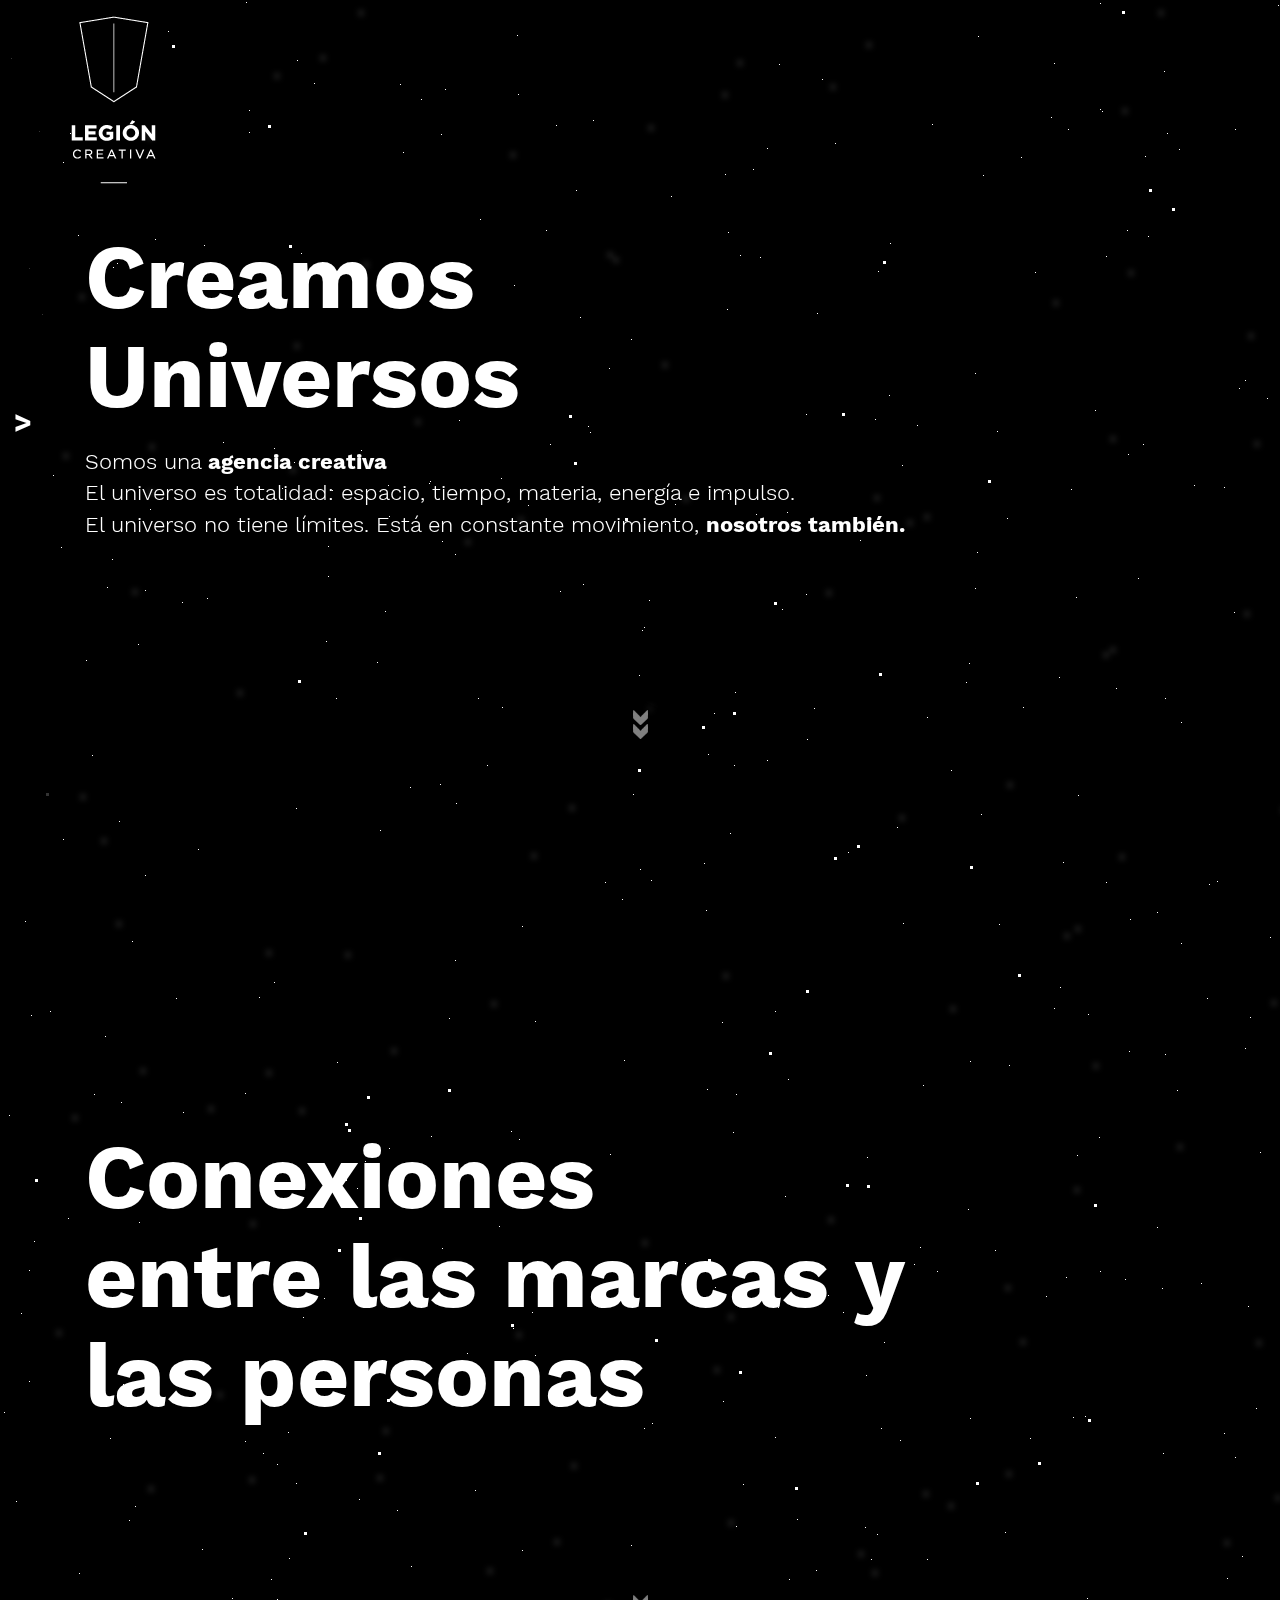
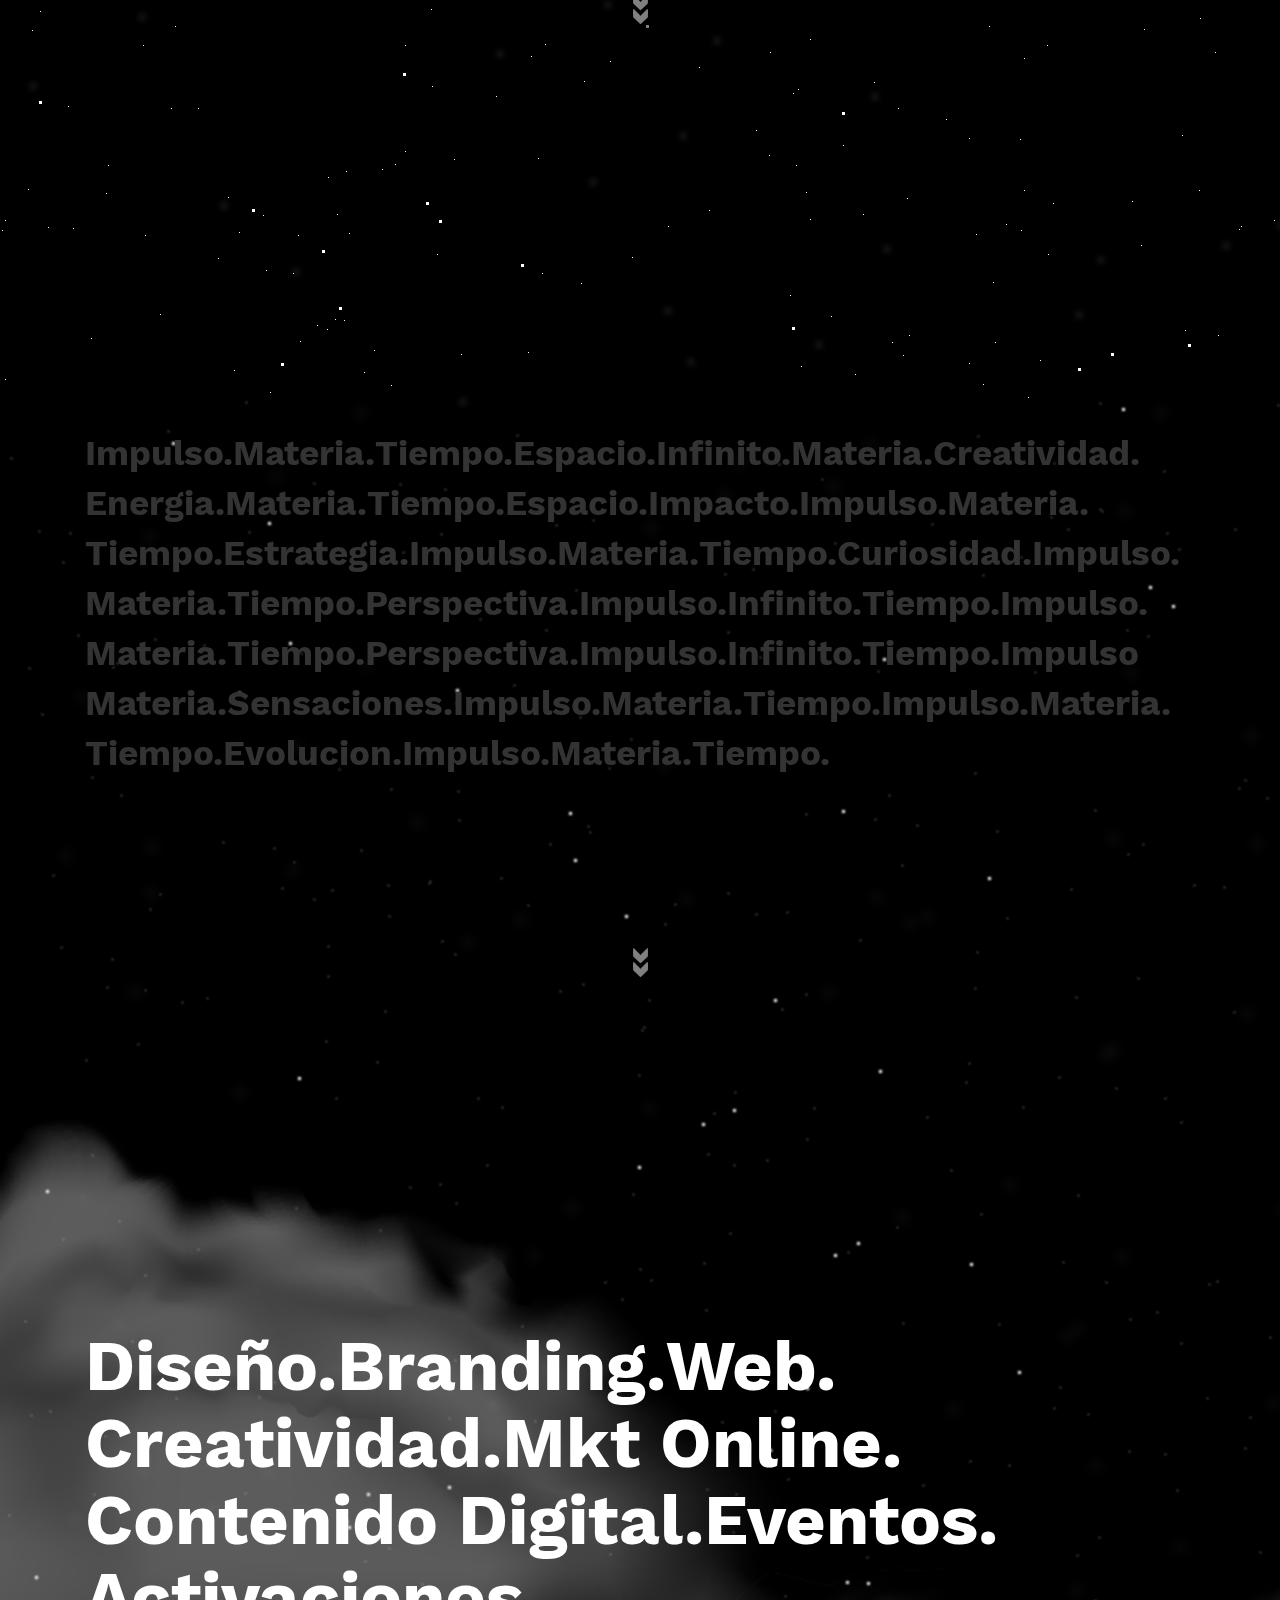
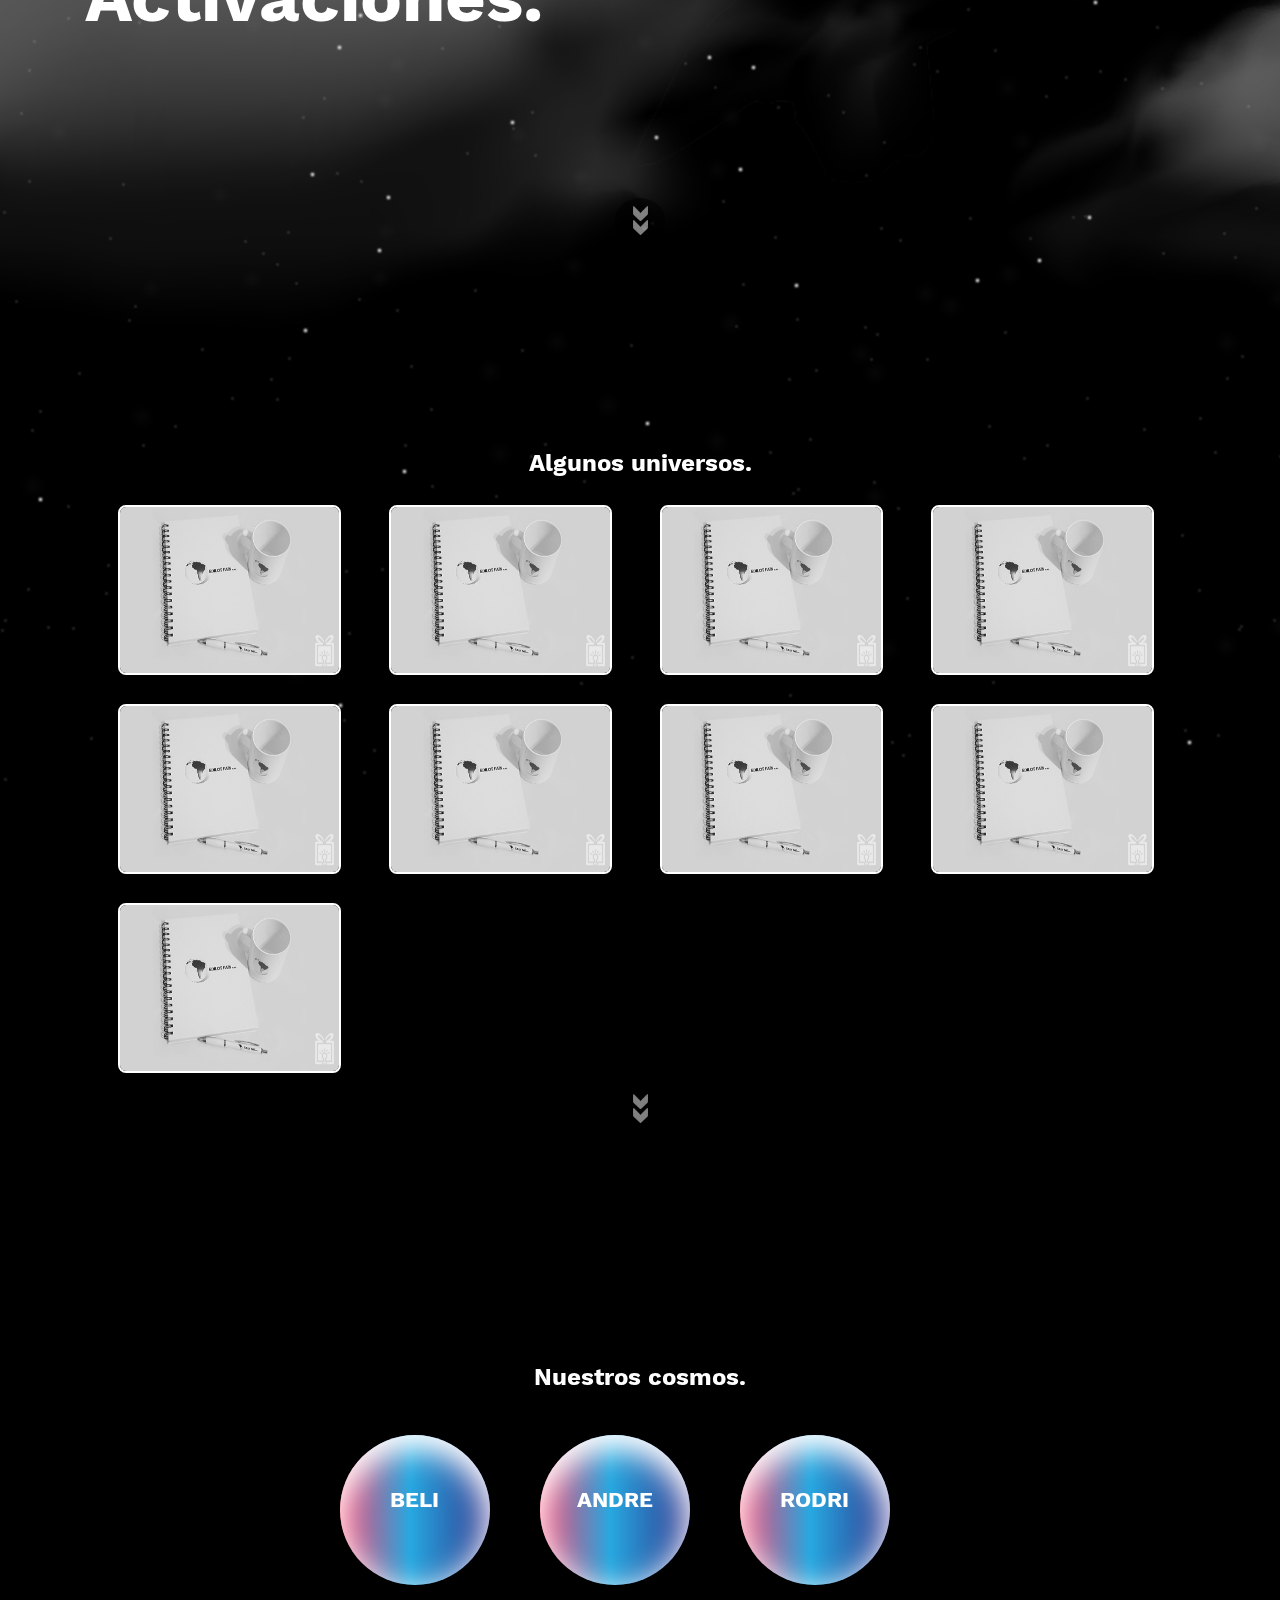
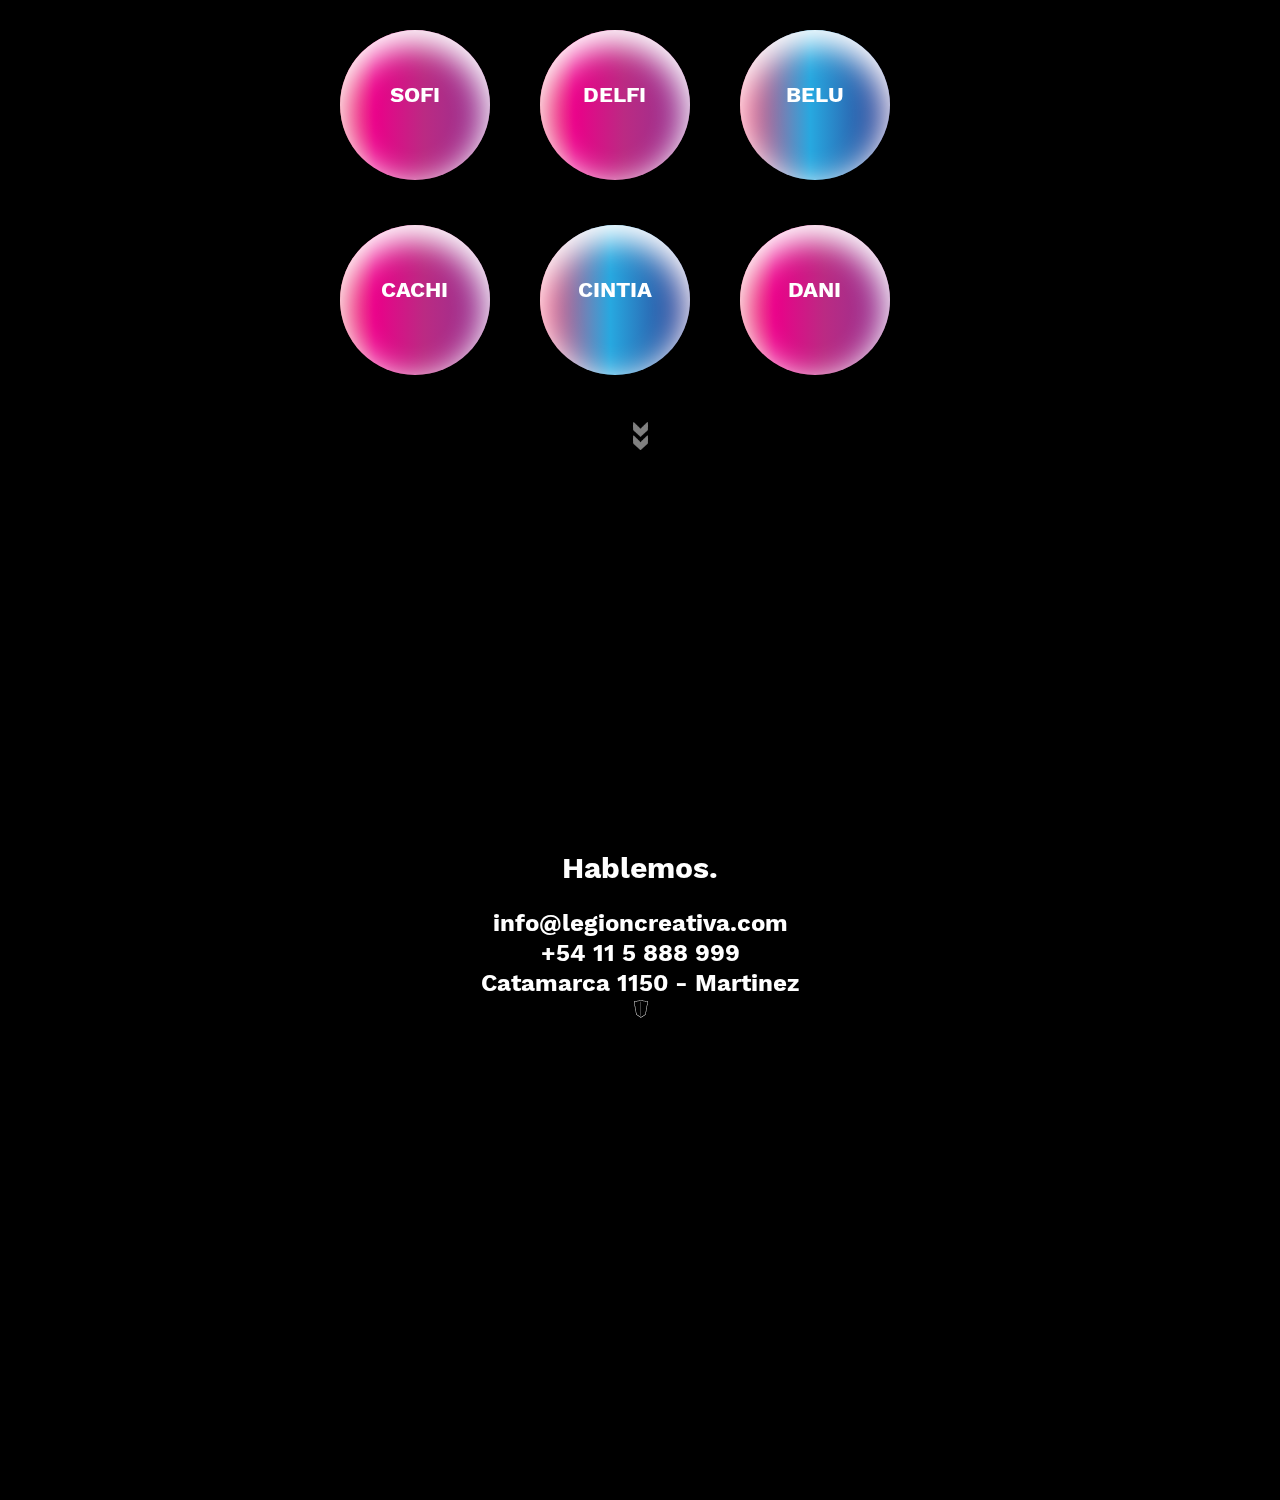
==== index.html @ e90845ac "cambios" ====
<!DOCTYPE html>
<html lang="en">
<head>
	<meta charset="UTF-8">
	<meta name="viewport" content="width=device-width" />
	<title>Web Legion</title>
	<link rel="stylesheet" href="https://maxcdn.bootstrapcdn.com/bootstrap/3.3.7/css/bootstrap.min.css" integrity="sha384-BVYiiSIFeK1dGmJRAkycuHAHRg32OmUcww7on3RYdg4Va+PmSTsz/K68vbdEjh4u" crossorigin="anonymous">
	<link rel="stylesheet" href="estilos/animate.css">
	<link rel="stylesheet" href="estilos/queries.css">
	<link rel="stylesheet" href="estilos/estilos.css">

  	<link href="https://fonts.googleapis.com/icon?family=Material+Icons" rel="stylesheet">
  	<link rel="stylesheet" href="https://use.fontawesome.com/releases/v5.5.0/css/all.css" integrity="sha384-B4dIYHKNBt8Bc12p+WXckhzcICo0wtJAoU8YZTY5qE0Id1GSseTk6S+L3BlXeVIU" crossorigin="anonymous">


  	<script>
		function includeHTML() {
		  var z, i, elmnt, file, xhttp;
		  /*loop through a collection of all HTML elements:*/
		  z = document.getElementsByTagName("*");
		  for (i = 0; i < z.length; i++) {
		    elmnt = z[i];
		    /*search for elements with a certain atrribute:*/
		    file = elmnt.getAttribute("w3-include-html");
		    if (file) {
		      /*make an HTTP request using the attribute value as the file name:*/
		      xhttp = new XMLHttpRequest();
		      xhttp.onreadystatechange = function() {
		        if (this.readyState == 4) {
		          if (this.status == 200) {elmnt.innerHTML = this.responseText;}
		          if (this.status == 404) {elmnt.innerHTML = "Page not found.";}
		          /*remove the attribute, and call this function once more:*/
		          elmnt.removeAttribute("w3-include-html");
		          includeHTML();
		        }
		      }      
		      xhttp.open("GET", file, true);
		      xhttp.send();
		      /*exit the function:*/
		      return;
		    }
		  }
		};
</script>
</head>
<body>
<div id="fb-root"></div>
<script>(function(d, s, id) {
  var js, fjs = d.getElementsByTagName(s)[0];
  if (d.getElementById(id)) return;
  js = d.createElement(s); js.id = id;
  js.src = 'https://connect.facebook.net/es_ES/sdk.js#xfbml=1&version=v3.1';
  fjs.parentNode.insertBefore(js, fjs);
}(document, 'script', 'facebook-jssdk'));</script>
<header>
	<div class="row">
		<div class="container">
			<div class="glitch-cont">
				<div class="glitch"></div>
			</div>
		</div>
	</div>
</header>

<div class="star-cont">
	<div class="star">
		<div  id='stars'></div>
		<div  id='stars2'></div>
		<div  id='stars3'></div>
	</div>
</div>
	<div class="fog__container" style="z-index: -1;opacity:0.5;">
	    <div class=" fog__img fog__img--first"></div>
	    <div class=" fog__img fog__img--second"></div>
	    
	</div>
	<div class="side-bar-btn">
		<h2 id="open-arrow">></h2>
	</div>
	<div class="side-bar" id="nav">
		<nav id="mainNavBar">
		<ul class="nav">
			<li><div id="bk-1" class="background"></div> <a href="#home" class="boton"> HOME </a></li>
			<li><div class="background"></div><a href="#conexiones" class="boton"> CONEXIONES</a></li>
			<li><div class="background"></div><a href="#impulso" class="boton"> IMPULSOS</a></li>
			<li><div class="background"></div><a href="#disenio" class="boton"> DISEÑOS</a></li>
			<li><div class="background"></div><a href="#universos" class="boton">UNIVERSOS</a></li>
			<li><div class="background"></div><a href="#cosmos" class="boton"> COSMOS</a></li>
			<li><div class="background"></div><a href="#contacto" class="boton"> CONTACTO</a></li>
			<br><br>
			<div class="fb-like" data-href="https://www.facebook.com/LegionCreativa/" data-width="1" data-layout="button" data-action="like" data-size="small" data-show-faces="false" data-share="true"></div>
			<br><br>
			<a href="https://twitter.com/legioncreativa?ref_src=twsrc%5Etfw" class="twitter-follow-button" data-show-count="false">Follow @legioncreativa</a><script async src="https://platform.twitter.com/widgets.js" charset="utf-8"></script>

		</ul>
		</nav>
		<div class="close">
			<h3 id="close-arrow"><</h3>
		</div>
	</div>


	<section id="home">
		<div class="row">
			<div class="container">
				<div class="col-lg-12">
					<h1>Creamos <br> Universos</h1>
					<div>
						<p>Somos una <span> agencia creativa</span></p>
						<p>El universo es totalidad: espacio, tiempo, materia, energía e impulso.</p>
						<p>El universo no tiene límites. Está en constante movimiento, <span>nosotros también.</span></p>
					</div>
				</div>
				
			</div>
		</div>
		<div class="fila">
			<a id="ir-conexiones" href="#conexiones">
			<div  class="circle center-block">
				<img src="img/down-arrow-2.png" clasS="center-block" width="">
			</div>
			</a>
		</div>

	</section>

	<section id="conexiones">
		

	    <div class="row">
	    	<div class="container">
		    	<div class="col-lg-12">
		    		<h1>Conexiones <br> entre las marcas y <br> las  personas</h1>
		    	</div>
	    	</div>
	    </div>
	    <div class="fila">
			<a id="ir-impulso" href="#impulso">
			<div  class="circle center-block">
				<img src="img/down-arrow-2.png" clasS="center-block" width="">
			</div>
			</a>
		</div>

  
</section>



	<section id="impulso">
		<!--  <video  loop muted id="video" autoplay >
			<source src="video/cloud.mp4" type="video/mp4">
		</video>  -->

	    <div class="row">

	    	<div class="container">

		    	<div class="col-lg-12 text-center">

		    		<div class="palabras">Impulso.</div class="palabras"><div class="palabras">Materia.</div class="palabras"><div class="palabras">Tiempo.</div class="palabras"><div class="palabras">Espacio.</div class="palabras"><div class="palabras">Infinito.</div class="palabras">
		    		<div class="palabras">Materia.</div class="palabras"><div class="palabras">Creatividad.</div class="palabras"><div class="palabras">Energia.</div class="palabras"><div class="palabras">Materia.</div class="palabras"><div class="palabras">Tiempo.</div class="palabras">
		    		<div class="palabras">Espacio.</div class="palabras"><div class="palabras">Impacto.</div class="palabras"><div class="palabras">Impulso.</div class="palabras"><div class="palabras">Materia.</div class="palabras"><div class="palabras">Tiempo.</div class="palabras">
		    		<div class="palabras">Estrategia.</div class="palabras"><div class="palabras">Impulso.</div class="palabras"><div class="palabras">Materia.</div class="palabras"><div class="palabras">Tiempo.</div class="palabras"><div class="palabras">Curiosidad.</div class="palabras">
		    		<div class="palabras">Impulso.</div class="palabras"><div class="palabras">Materia.</div class="palabras"><div class="palabras">Tiempo.</div class="palabras"><div class="palabras">Perspectiva.</div class="palabras"><div class="palabras">Impulso.</div class="palabras">
		    		<div class="palabras">Infinito.</div class="palabras"><div class="palabras">Tiempo.</div class="palabras"><div class="palabras">Impulso.</div class="palabras"><div class="palabras">Materia.</div class="palabras"><div class="palabras">Tiempo.</div class="palabras">
		    		<div class="palabras">Perspectiva.</div class="palabras"><div class="palabras">Impulso.</div class="palabras"><div class="palabras">Infinito.</div class="palabras"><div class="palabras">Tiempo.</div class="palabras"><div class="palabras">Impulso</div class="palabras">
		    		<div class="palabras">Materia.</div class="palabras"><div class="palabras">Sensaciones.</div class="palabras"><div class="palabras">Impulso.</div class="palabras"><div class="palabras">Materia.</div class="palabras"><div class="palabras">Tiempo.</div class="palabras">
		    		<div class="palabras">Impulso.</div class="palabras"><div class="palabras">Materia.</div class="palabras"><div class="palabras">Tiempo.</div class="palabras"><div class="palabras">Evolucion.</div class="palabras"><div class="palabras">Impulso.</div class="palabras">
		    		<div class="palabras">Materia.</div class="palabras"><div><div class="palabras">Tiempo.</div>

		    	</div>
	    	</div>

	    </div>



	    <div class="fila">
			<a id="ir-disenio" href="#disenio">
			<div  class="circle center-block">
				<img src="img/down-arrow-2.png" clasS="center-block" width="">
			</div>
			</a>
		</div>

  
</section>

<section id="disenio">
	    <div class="fog fog__img nube" style="z-index: -1"></div>	    

	    <div class="row">

	    	<div class="container">

		    	<div class="col-lg-12 text-center">
				
					<h2>Diseño.</h2><h2>Branding.</h2><h2>Web.</h2><h2>Creatividad.</h2><h2>Mkt Online.</h2>
					<h2>Contenido Digital.</h2><h2>Eventos.</h2><h2>Activaciones.</h2>
		    		

		    	</div>
	    	</div>

	    </div>



	    <div class="fila">
			<a id="ir-universos" href="#universos">
			<div  class="circle center-block">
				<img src="img/down-arrow-2.png" clasS="center-block" width="">
			</div>
			</a>
		</div>

  
</section>


<section id="universos">

		<div w3-include-html="inc/trabajos-cont.html"></div> 

		<script>
		includeHTML();
		</script>

	    <div class="row">
			<div class="text-center">
				<h3>Algunos universos.</h3>
			</div>
	    	<div class="container">
		    	<a onClick="abrirTrabajo(1)">
		    		<img class="frame" src="trabajos/trabajo-1.jpg">
		    	</a>    	
		    	<a onClick="abrirTrabajo(2)">
		    		<img class="frame" src="trabajos/trabajo-1.jpg">
		    	</a>
		    	<a onClick="abrirTrabajo(3)">
		    		<img class="frame" src="trabajos/trabajo-1.jpg">
		    	</a>
		    	<a onClick="abrirTrabajo(4)">
		    		<img class="frame" src="trabajos/trabajo-1.jpg">
		    	</a>
		    	<a onClick="abrirTrabajo(5)">
		    		<img class="frame" src="trabajos/trabajo-1.jpg">
		    	</a>
		    	<a onClick="abrirTrabajo(6)">
		    		<img class="frame" src="trabajos/trabajo-1.jpg">
		    	</a>
		    	<a onClick="abrirTrabajo(7)">
		    		<img class="frame" src="trabajos/trabajo-1.jpg">
		    	</a>
		    	<a onClick="abrirTrabajo(8)">
		    		<img class="frame" src="trabajos/trabajo-1.jpg">
		    	</a>
		    	<a onClick="abrirTrabajo(9)">
		    		<img class="frame" src="trabajos/trabajo-1.jpg">
		    	</a>
	    	</div>



		    <div class="fila">
				<a id="ir-cosmos" href="#cosmos">
				<div  class="circle center-block">
					<img src="img/down-arrow-2.png" clasS="center-block" width="">
				</div>
				</a>
			</div>
		</div>

  
</section>

<section id="cosmos">
	    <div class="row">
			<div class="text-center">
				<h3>Nuestros cosmos.</h3>
			</div>
			<div class="circle-cont center-block container">

				<ul class="flex">
					<li class="circle-rrhh bubble blue" id="beli"><p>BELI</p></li>
					<li class="circle-rrhh bubble blue" id="andre"><p>ANDRE</p></li>
					<li class="circle-rrhh bubble blue" id="rodri"><p>RODRI</p></li>
					<li class="circle-rrhh bubble fucsia" id="sofi"><p>SOFI</p></li>
					<li class="circle-rrhh bubble fucsia" id="delfi"><p>DELFI</p></li>
					<li class="circle-rrhh bubble blue" id="belu"><p>BELU</p></li>
					<li class="circle-rrhh bubble fucsia" id="cachi"><p>CACHI</p></li>
					<li class="circle-rrhh bubble blue" id="cintia"><p>CINTIA</p></li>
					<li class="circle-rrhh bubble fucsia" id="dani"><p>DANI</p></li>
				</ul>
	    	</div>

	    </div>



	    <div class="fila">
			<a id="irContacto" href="#contacto">
			<div  class="circle center-block">
				<img src="img/down-arrow-2.png" clasS="center-block" width="">
			</div>
			</a>
		</div>

  
</section>


<section id="contacto">
	<video  loop muted id="video" autoplay >
			<source src="video/cloud.mp4" type="video/mp4">
		</video> 
	    <div class="row text-center">
	    	<h2>Hablemos.</h2>
	    	<a href="mailTo:info@legioncreativa.com?subject=Legion%20Creativa%20Web">
	    		<h3>info@legioncreativa.com</h3>
	    	</a>

	    	<h3>+54 11 5 888 999</h3>
	    	<h3>Catamarca 1150 - Martinez</h3>
	    	<img src="img/iso.png" alt="">

			
			
	    </div>

</section>

	

<script src="https://code.jquery.com/jquery-3.3.1.js" integrity="sha256-2Kok7MbOyxpgUVvAk/HJ2jigOSYS2auK4Pfzbm7uH60=" crossorigin="anonymous"></script>
<script src="https://maxcdn.bootstrapcdn.com/bootstrap/3.3.7/js/bootstrap.min.js" integrity="sha384-Tc5IQib027qvyjSMfHjOMaLkfuWVxZxUPnCJA7l2mCWNIpG9mGCD8wGNIcPD7Txa" crossorigin="anonymous"></script>	
<script>
		$(".side-bar-btn").mouseover(function(){


			$(".side-bar-btn").addClass('animated fadeOutLeft');
			//$(".side-bar").show();
			$(".side-bar").removeClass('animated fadeOutLeft');
			$(".side-bar").addClass('animated fadeInLeft');
			$(".side-bar").show();


		});

		$(".side-bar").mouseleave(function(){
			$(".side-bar").removeClass('animated fadeInLeft');
			$(".side-bar").addClass("animated fadeOutLeft");


			$(".side-bar-btn").removeClass('animated fadeOutLeft');
			$(".side-bar-btn").addClass('animated fadeInLeft');

		});


		$(".close").click(function(){
			$(".side-bar").removeClass('animated fadeInLeft');
			$(".side-bar").addClass("animated fadeOutLeft");


			$(".side-bar-btn").removeClass('animated fadeOutLeft');
			$(".side-bar-btn").addClass('animated fadeInLeft');

		});




///////////////////////////
	// Smooth scroll
	$(".side-bar ul li a[href^='#']").on('click', function(e) {
		e.preventDefault();
		var hash = this.hash;
		$('html, body').animate({
			scrollTop: $(this.hash).offset().top
		}, 600);

	});


	$("#ir-conexiones").on('click', function(e) {
		e.preventDefault();
		var hash = this.hash;
		$('html, body').animate({
			scrollTop: $(this.hash).offset().top
		}, 600);
	});

	$("#ir-impulso").on('click', function(e) {
		e.preventDefault();
		var hash = this.hash;
		$('html, body').animate({
			scrollTop: $(this.hash).offset().top
		}, 600);
	});

	$("#ir-disenio").on('click', function(e) {
		e.preventDefault();
		var hash = this.hash;
		$('html, body').animate({
			scrollTop: $(this.hash).offset().top
		}, 600);
	});

	$("#ir-universos").on('click', function(e) {
		e.preventDefault();
		var hash = this.hash;
		$('html, body').animate({
			scrollTop: $(this.hash).offset().top
		}, 600);
	});


	$("#ir-cosmos").on('click', function(e) {
		e.preventDefault();
		var hash = this.hash;
		$('html, body').animate({
			scrollTop: $(this.hash).offset().top
		}, 600);
	});


	$("#irContacto").on('click', function(e) {
		e.preventDefault();
		var hash = this.hash;
		$('html, body').animate({
			scrollTop: $(this.hash).offset().top
		}, 600);
	});






	

	$('#back-to-top').on('click', function(){
		$('body,html').animate({
			scrollTop: 0
		}, 600);
	});




</script>
<script>
$(document).ready(function(){
    ///////////////////////////
	// Scrollspy
	$('body').scrollspy({
		target: '#mainNavBar',
		offset: $(window).height() / 2
	});


	var lFollowX = 0,
    lFollowY = 0,
    x = 0,
    y = 0,
    friction = 1 / 10;

function moveBackground() {
  x += (lFollowX - x) * friction;
  y += (lFollowY - y) * friction;
  
  translate = 'translate(' + x + 'px, ' + y + 'px) scale(1.1)';

  $('.star').css({
    '-webit-transform': translate,
    '-moz-transform': translate,
    'transform': translate
  });




  window.requestAnimationFrame(moveBackground);
}

$(window).on('mousemove click', function(e) {

  var lMouseX = Math.max(-100, Math.min(100, $(window).width() / 2 - e.clientX));
  var lMouseY = Math.max(-100, Math.min(100, $(window).height() / 2 - e.clientY));
  lFollowX = (20 * lMouseX) / 100; // 100 : 12 = lMouxeX : lFollow
  lFollowY = (10 * lMouseY) / 100;

});

moveBackground();


});



function abrirTrabajo(nroId){
	$("#trabajo-"+nroId+"").removeClass('animated slideOutRight');
	$("#trabajo-"+nroId+"").addClass('animated slideInRight');
	$("#trabajo-"+nroId+"").show();
}

function cerrarTrabajo(nroId){
	$("#trabajo-"+nroId+"").removeClass('animated slideInRight');
	$("#trabajo-"+nroId+"").addClass('animated slideOutRight');



}
</script>

</body>
</html>
---- estilos/queries.css ----
@media only screen and (min-width: 10px) and (max-width: 850px) {
.side-bar-btn, .side-bar{
	display:none;
}

h1{
	text-align: center;
	font-size: 5rem !important;
}

#seccion-1 .row{
    padding-top: initial !important;

}

}


@media only screen and (min-width: 10px) and (max-width: 414px) {


}



@media only screen and (min-width: 320px) and (max-width: 768px) and (orientation:portrait) {




}

@media only screen and (min-width: 320px) and (max-width: 850px) and (orientation:landscape) {

    
}

@media only screen and (min-width: 768px) and (max-width: 1024px) {



}


@media only screen and (min-width: 1024px) and (max-width: 1200px) {

	
}

@media only screen and (min-width: 1200px) and (max-width: 1920px) {

	
}
---- estilos/estilos.css ----
@font-face {
    font-family: Worksans-bold;
    src: url(WorkSans-Bold.ttf);
}

@font-face {
    font-family: Worksans-light;
    src: url(WorkSans-Light.ttf);
}

.star-cont{
	position:fixed;
}


/* width */
::-webkit-scrollbar {
    width: 10px;
     height: 50px;
}

/* Track */
::-webkit-scrollbar-track {
    background: transparent; 
     box-shadow: inset 0 0 5px grey; 

}

/* Handle */
::-webkit-scrollbar-thumb {
    background-color: #1cb0ec; 
    height: 50px;
    box-shadow: inset 0 0 25px grey; 
    border-radius: 10px;
    transition:background 0.5s;
}

/* Handle on hover */
::-webkit-scrollbar-thumb:hover {
    background: #555; 
    transition:background 0.5s;
}

body{
	position:relative;
	overflow-x:hidden;background-color:black;
    animation:blur_animate 5s ;
    overflow-y: hidden;

}
.nav>li>a:focus, .nav>li>a:hover {
    text-decoration: none;
    background-color: transparent;
}
.nav>li>a {
    position: relative;
    display: block;
    padding:0;
}


h1{
	font-size: 9rem;
}



h1,h2,h3{
	font-family: Worksans-bold;
}

p{
	font-family: Worksans-light;
	margin-top: 5px;
    font-size: 2.2rem;
}

h1,h2,h3,p{
		margin:0;
		color:white;
		
	}
	video{
		z-index: -1;
	}
	section{
		height: 100vh;
	}
	.head{
	    position: relative;
	    top: 0%;
        padding-right: 15px;
	    padding-left: 15px;
	    margin-right: auto;
	    margin-left: auto;
	    width: 100%;

	}

	.logo{
		color:white;
		top:0%;
	
	}

	#video{
		position: absolute;
    right: 0;
    bottom: 0;
    width: 100vw;
    height: 100vh;
    opacity: 0.1;
	}
	
	.navbar{
		float:right;
	}

	.navbar > li {

		float:left;
		list-style: none;
		margin-right: 15px;
		color:white;

	}


	.navbar > li > a {

		color:white;


	}

		html {
  box-sizing: border-box;
}

*,
*:before,
*:after {
  box-sizing: inherit;
}

figure {
  margin: 0;
}


.fog__container {
  position: fixed;
  height: 100%;
  width: 100%;
  overflow: hidden;
}
.fog__img {
  position: absolute;
  height: 100vh;
  width: 300vw;
}
.fog__img--first {
  background: url("https://res.cloudinary.com/dkr52htco/image/upload/v1536173269/fog-1.png") repeat-x;
  background-size: contain;
  background-position: center;
  animation: marquee 120s linear infinite;
}
.fog__img--second {
  background: url("https://res.cloudinary.com/dkr52htco/image/upload/v1536173269/fog-2.png") repeat-x;
  background-size: contain;
  background-position: center;
  animation: marquee 80s linear infinite;
}

.logo-cont{
	    padding-left: 19%;
}

@keyframes marquee {
  0% {
    transform: translate3d(0, 0, 0);
  }
  100% {
    transform: translate3d(-200vw, 0, 0);
  }
}

	

.glitch{
	    position: fixed;
    width: 200px;
    height: 331px;
    top:15px;
    background: url(../img/logo4-03-02.png);
    background-repeat: no-repeat;
    /* margin-left: auto; */
    /* margin-right: auto; */
    /* margin-top: 5px; */
    /* left: 0; */
    /* right: 0; */
    /* top: 277px; */
    /* bottom: 0; */
    /* margin: auto; */
    z-index: 5000;

}

#home>.row>.container>.col-lg-12>div{
	margin-top: 20px;
}

#home p span{
	font-family:Worksans-bold; 
}

/*#home .row, #conexiones .row{
	padding-top: 228px;
}*/

section>.row{
	padding-top:228px;
}


@keyframes blur_animate{
	
	0%{
		filter:blur(10px);
	

	}

	100%{
		filter:blur(0.6px);
	}
	


}


@keyframes animate {
	0%{
		background-position: 0 0;
		filter: hue-rotate(0deg);

	}
	1%{
		background-position: 0px 22px;
		filter: hue-rotate(0deg);
	}
	2%{
		background-position: 40px -10px;
		filter: hue-rotate(180deg);

	}
	3%{
		background-position: 0px 22px;
		filter: hue-rotate(360deg);
	}
	4%{
		background-position: -40px -10px;
		filter: hue-rotate(0deg);
	}

	5%{
		background-position: 0 0;
		filter: hue-rotate(0deg);
		
	}


	6%{
		background-position: 0 0;
		filter: hue-rotate(0deg);

	}
	7%{
		background-position: 0px 22px;
		filter: hue-rotate(0deg);
	}
	8%{
		background-position: 40px -10px;
		filter: hue-rotate(180deg);

	}
	9%{
		background-position: 0px 22px;
		filter: hue-rotate(360deg);
	}
	10%{
		background-position: -40px -10px;
		filter: hue-rotate(0deg);
	}

	11%{
		background-position: 0 0;
		filter: hue-rotate(0deg);
		
	}

	60%{
		background-position: 0 0;
		filter: hue-rotate(0deg);
	}

	70%{
		background-position: 0 0;
		filter: hue-rotate(0deg);
	}

	80%{
		background-position: 0 0;
		filter: hue-rotate(0deg);
	}

	100%{
		background-position: 0 0;
		filter: hue-rotate(0deg);
	}

}


.side-bar-btn{
	width:50px;
	height: 100vh;
	position:fixed;
    background-color: rgba(0,0,0,0.1);
	cursor:pointer;
	transition:background-color 0.85s;
}


.side-bar-btn:hover{
	background-color:rgba(0,0,0,0.80);
	transition:background-color 0.85s;
}


.side-bar-btn:hover #open-arrow{
	
	transform:rotate(360deg);
	transition:transform 0.5s 0.1s;
	
}

.side-bar-btn h2{
	color:white;
	margin-top:45vh;
	margin-left: 28%;
	
	transform:rotate(0deg);
	transition:transform 0.5s;



}




.side-bar{
	width: 200px;
	height: 100vh;
	position:fixed;
	background-color:rgba(0,0,0,0.6);
	cursor:pointer;
	display:none;
	z-index: 2000;

}


.side-bar ul{
    float: left;
    padding: 0;
    width: 88%;
    text-align: center;
    background-color: rgba(0,0,0,0);
}



.side-bar ul li{
	cursor:pointer;
    padding: 15% 13% 13% 13%;
    font-size: 2.8rem;
    color: white;
    border-bottom: 1px solid rgba(100,100,100,0.2);
    font-size: 20px;
    z-index: 3000;
}


.side-bar ul li a{
	color:white;
}


.side-bar ul li:hover{
	/*background-color:white;*/
	color:black !important;
	transition: color 1s;
    animation:blur_animate 0.5s;


}


.side-bar ul li:hover .boton{
	/*background-color:white;*/
	color:black !important;
	transition: color 1s;
	text-decoration: none;

}


.side-bar ul li:hover .background{
	animation:left_to_right 0.8s 0.1s forwards ;
} 




.side-bar ul li .background{
	
	position: absolute;
    background: rgba(255,255,255,1);
    width: 0;
    height: 79px;
    z-index: -1;
    margin-top: -27px;
    left: 0;

}

@keyframes left_to_right{
	0%{
		width: 0%;
	}

	100%{
		width: 100%;
	}
}

.side-bar ul .active {
	transition: color 1s;
	
}


.side-bar ul .active a {
	color: black !important;
}

.side-bar ul .active .background{

	animation:left_to_right 0.8s 0.1s forwards ;

}

.side-bar ul .active .circle-nav{
	border-color:#1cb0ec;
	border-width: 4px;
	transition:border-color 1s,border-width 1s;

}



.side-bar .close{
	cursor: pointer;
    float: right;
    border-left: 1px solid white;
    border-right: 1px solid white;
    width: 23px;
    height: 100vh;
    opacity:0.1;
    transition:opacity 0.85s;

}


.side-bar .close:hover{
	background-color: rgba(255,255,255,0.8);
	color:black;
    opacity:1;
    transition:opacity 0.85s,background-color 0.5s;

}

.side-bar .close:hover #close-arrow{
	color:black;
	font-weight: bolder;
    transform:rotate(360deg);
    transition:transform 0.5s,color 1s,font-weight 1s;

}

.close > h3{
    margin-top: 43vh;
    transform:rotate(0deg);
    transition:transform 0.5s;
}

.fila{
	/*bottom: 0;
    /* margin-bottom: 0; 
    position: absolute;
    width: 100%;*/

        /* bottom: 10px; */
    /* margin-bottom: 0; */
    margin-top: 18vh;
    position: relative;
    width: 100%;
}


.circle{
	background-color: black;
    width: 50px;
    padding: 8px;
    border-radius: 73%;
    opacity: 0.5;
    margin-bottom: 15px;
    transition:opacity 1s;
    animation:radiance 1s infinite;
    cursor:pointer;
}


.circle:hover{
    
    opacity: 0.7;

    transition:opacity 1s,filter 1s;
    
}

.circle img{
	width:15px;
}




@keyframes radiance{
	
	0%{
		

        box-shadow:
       0 0 25px 0px black
	

	}

	50%{
		box-shadow:
       0 0 25px 10px black
	}

	100%{
		

        box-shadow:
       0 0 25px 20px black
	

	}
	


}

#stars {
  width: 1px;
  height: 1px;
  background: transparent;
  box-shadow: 1379px 1797px #FFF , 976px 1834px #FFF , 1048px 1854px #FFF , 1880px 612px #FFF , 1934px 1815px #FFF , 969px 1963px #FFF , 796px 1765px #FFF , 259px 997px #FFF , 1948px 1582px #FFF , 1472px 216px #FFF , 1085px 1416px #FFF , 263px 1815px #FFF , 1749px 1180px #FFF , 1931px 1171px #FFF , 501px 478px #FFF , 518px 94px #FFF , 1777px 1946px #FFF , 1336px 473px #FFF , 1902px 187px #FFF , 932px 124px #FFF , 1736px 1230px #FFF , 1681px 1660px #FFF , 202px 1549px #FFF , 640px 869px #FFF , 1629px 1773px #FFF , 889px 395px #FFF , 1455px 904px #FFF , 249px 132px #FFF , 843px 1745px #FFF , 651px 880px #FFF , 1461px 1348px #FFF , 382px 1769px #FFF , 1747px 1181px #FFF , 1215px 1652px #FFF , 1340px 1553px #FFF , 1420px 814px #FFF , 317px 1925px #FFF , 1335px 501px #FFF , 1309px 1872px #FFF , 1566px 30px #FFF , 112px 559px #FFF , 1721px 1931px #FFF , 583px 584px #FFF , 108px 1765px #FFF , 1009px 1065px #FFF , 119px 821px #FFF , 1235px 129px #FFF , 1021px 1830px #FFF , 1994px 561px #FFF , 1962px 732px #FFF , 989px 1626px #FFF , 1047px 1645px #FFF , 1847px 852px #FFF , 32px 1630px #FFF , 1302px 327px #FFF , 1748px 664px #FFF , 1605px 422px #FFF , 456px 803px #FFF , 1965px 842px #FFF , 455px 554px #FFF , 385px 611px #FFF , 1403px 290px #FFF , 1884px 404px #FFF , 1145px 156px #FFF , 429px 483px #FFF , 788px 1079px #FFF , 94px 1094px #FFF , 1968px 280px #FFF , 782px 609px #FFF , 400px 84px #FFF , 1005px 1532px #FFF , 550px 444px #FFF , 756px 514px #FFF , 633px 794px #FFF , 610px 1661px #FFF , 1420px 469px #FFF , 897px 827px #FFF , 1059px 677px #FFF , 337px 1814px #FFF , 106px 1793px #FFF , 117px 263px #FFF , 1823px 571px #FFF , 73px 1828px #FFF , 806px 414px #FFF , 1751px 356px #FFF , 42px 314px #FFF , 135px 1506px #FFF , 927px 1559px #FFF , 1717px 389px #FFF , 605px 882px #FFF , 1648px 1800px #FFF , 1130px 919px #FFF , 632px 1857px #FFF , 1165px 698px #FFF , 1066px 1277px #FFF , 1024px 1790px #FFF , 1390px 1119px #FFF , 1566px 554px #FFF , 1904px 1218px #FFF , 9px 1115px #FFF , 1586px 1940px #FFF , 1973px 479px #FFF , 1994px 204px #FFF , 1386px 1718px #FFF , 1930px 1450px #FFF , 1633px 1546px #FFF , 728px 232px #FFF , 5px 1979px #FFF , 1040px 1960px #FFF , 817px 313px #FFF , 1177px 1090px #FFF , 1937px 1737px #FFF , 332px 490px #FFF , 1424px 1930px #FFF , 403px 152px #FFF , 478px 698px #FFF , 1877px 1844px #FFF , 652px 1423px #FFF , 232px 1598px #FFF , 1201px 1283px #FFF , 327px 1929px #FFF , 1179px 149px #FFF , 1551px 1794px #FFF , 892px 1942px #FFF , 1609px 1613px #FFF , 314px 83px #FFF , 966px 682px #FFF , 1976px 841px #FFF , 1245px 380px #FFF , 1867px 873px #FFF , 218px 1858px #FFF , 1256px 1408px #FFF , 1915px 468px #FFF , 1295px 841px #FFF , 1239px 388px #FFF , 113px 267px #FFF , 1224px 487px #FFF , 143px 1645px #FFF , 1162px 1288px #FFF , 881px 1428px #FFF , 496px 1696px #FFF , 639px 675px #FFF , 1676px 1948px #FFF , 1949px 852px #FFF , 440px 784px #FFF , 519px 1139px #FFF , 1447px 544px #FFF , 78px 235px #FFF , 867px 1157px #FFF , 1087px 1598px #FFF , 871px 1559px #FFF , 246px 2px #FFF , 790px 1895px #FFF , 270px 1992px #FFF , 865px 1527px #FFF , 1218px 1935px #FFF , 28px 1789px #FFF , 715px 1287px #FFF , 1705px 451px #FFF , 546px 230px #FFF , 303px 1317px #FFF , 903px 923px #FFF , 1587px 855px #FFF , 1245px 1048px #FFF , 735px 692px #FFF , 946px 1719px #FFF , 63px 162px #FFF , 1740px 1973px #FFF , 1289px 1697px #FFF , 1248px 1306px #FFF , 1539px 21px #FFF , 160px 1914px #FFF , 110px 1438px #FFF , 1224px 1433px #FFF , 1923px 1453px #FFF , 779px 64px #FFF , 1362px 446px #FFF , 1626px 1167px #FFF , 785px 1196px #FFF , 1664px 860px #FFF , 1487px 543px #FFF , 775px 1011px #FFF , 1295px 549px #FFF , 1564px 1214px #FFF , 357px 1188px #FFF , 706px 910px #FFF , 1578px 191px #FFF , 391px 1985px #FFF , 511px 1131px #FFF , 1720px 1852px #FFF , 814px 708px #FFF , 92px 755px #FFF , 714px 713px #FFF , 1960px 499px #FFF , 25px 921px #FFF , 1547px 614px #FFF , 1165px 1054px #FFF , 1028px 1997px #FFF , 328px 576px #FFF , 1523px 681px #FFF , 902px 465px #FFF , 770px 1652px #FFF , 1933px 618px #FFF , 545px 1644px #FFF , 1194px 485px #FFF , 79px 1573px #FFF , 995px 1250px #FFF , 835px 143px #FFF , 365px 1161px #FFF , 1966px 913px #FFF , 108px 300px #FFF , 848px 852px #FFF , 1317px 1857px #FFF , 866px 1375px #FFF , 969px 663px #FFF , 1413px 1075px #FFF , 1711px 1678px #FFF , 1995px 565px #FFF , 1579px 78px #FFF , 978px 36px #FFF , 442px 541px #FFF , 1451px 2000px #FFF , 1063px 862px #FFF , 298px 1835px #FFF , 68px 1706px #FFF , 1021px 157px #FFF , 1127px 230px #FFF , 1125px 1279px #FFF , 1760px 713px #FFF , 722px 1022px #FFF , 816px 1570px #FFF , 709px 1810px #FFF , 1669px 681px #FFF , 999px 924px #FFF , 1742px 1949px #FFF , 528px 1952px #FFF , 535px 1355px #FFF , 793px 1693px #FFF , 993px 1882px #FFF , 326px 641px #FFF , 29px 1381px #FFF , 61px 547px #FFF , 1317px 1175px #FFF , 1962px 320px #FFF , 756px 1730px #FFF , 1390px 1430px #FFF , 1524px 184px #FFF , 34px 1241px #FFF , 1314px 290px #FFF , 1157px 912px #FFF , 1076px 597px #FFF , 1980px 21px #FFF , 1523px 1663px #FFF , 968px 1209px #FFF , 514px 285px #FFF , 31px 1015px #FFF , 728px 493px #FFF , 68px 1218px #FFF , 1880px 807px #FFF , 1752px 59px #FFF , 53px 475px #FFF , 1307px 797px #FFF , 631px 339px #FFF , 1966px 1940px #FFF , 1604px 397px #FFF , 1294px 455px #FFF , 1185px 1930px #FFF , 890px 243px #FFF , 150px 509px #FFF , 1369px 1553px #FFF , 767px 148px #FFF , 314px 499px #FFF , 245px 1441px #FFF , 743px 1484px #FFF , 1409px 1329px #FFF , 1363px 1614px #FFF , 778px 1307px #FFF , 160px 494px #FFF , 1439px 519px #FFF , 1144px 1629px #FFF , 707px 1089px #FFF , 336px 698px #FFF , 1753px 842px #FFF , 1504px 1332px #FFF , 1723px 1589px #FFF , 1629px 1706px #FFF , 175px 1626px #FFF , 297px 60px #FFF , 1164px 71px #FFF , 1077px 1155px #FFF , 1227px 1578px #FFF , 63px 839px #FFF , 1951px 775px #FFF , 1955px 457px #FFF , 183px 1112px #FFF , 1209px 884px #FFF , 975px 588px #FFF , 1538px 1535px #FFF , 171px 1708px #FFF , 1612px 506px #FFF , 271px 1579px #FFF , 301px 253px #FFF , 459px 420px #FFF , 1441px 1141px #FFF , 1599px 1815px #FFF , 1812px 1528px #FFF , 884px 1342px #FFF , 1306px 257px #FFF , 1434px 1011px #FFF , 685px 1263px #FFF , 1200px 1618px #FFF , 1617px 1578px #FFF , 1658px 344px #FFF , 1705px 897px #FFF , 1847px 114px #FFF , 480px 219px #FFF , 395px 1764px #FFF , 1030px 1438px #FFF , 1331px 579px #FFF , 977px 552px #FFF , 121px 395px #FFF , 223px 442px #FFF , 969px 1738px #FFF , 1669px 1947px #FFF , 1100px 1271px #FFF , 1513px 1831px #FFF , 1406px 1871px #FFF , 1767px 667px #FFF , 1953px 881px #FFF , 708px 754px #FFF , 875px 419px #FFF , 328px 1777px #FFF , 344px 1920px #FFF , 1054px 63px #FFF , 389px 1148px #FFF , 665px 524px #FFF , 1297px 226px #FFF , 92px 377px #FFF , 39px 131px #FFF , 1980px 475px #FFF , 532px 1312px #FFF , 734px 765px #FFF , 282px 488px #FFF , 1051px 117px #FFF , 405px 1645px #FFF , 359px 1499px #FFF , 649px 600px #FFF , 1891px 188px #FFF , 105px 1036px #FFF , 1678px 812px #FFF , 937px 1271px #FFF , 1339px 333px #FFF , 239px 1832px #FFF , 900px 1440px #FFF , 138px 644px #FFF , 288px 1432px #FFF , 1940px 1456px #FFF , 475px 1490px #FFF , 1250px 1017px #FFF , 389px 516px #FFF , 228px 1797px #FFF , 1874px 1641px #FFF , 1844px 560px #FFF , 1148px 236px #FFF , 1672px 1453px #FFF , 1024px 1658px #FFF , 1035px 272px #FFF , 760px 257px #FFF , 1553px 1083px #FFF , 1071px 489px #FFF , 1217px 881px #FFF , 1843px 1320px #FFF , 1102px 111px #FFF , 1529px 1087px #FFF , 1797px 1932px #FFF , 787px 512px #FFF , 622px 899px #FFF , 556px 125px #FFF , 1564px 293px #FFF , 1576px 305px #FFF , 1784px 145px #FFF , 727px 309px #FFF , 581px 1883px #FFF , 983px 175px #FFF , 1926px 1318px #FFF , 1919px 1772px #FFF , 522px 926px #FFF , 624px 1060px #FFF , 914px 1264px #FFF , 1241px 1826px #FFF , 807px 739px #FFF , 874px 1682px #FFF , 1844px 1802px #FFF , 277px 1599px #FFF , 449px 1018px #FFF , 1914px 1962px #FFF , 289px 1558px #FFF , 610px 1154px #FFF , 11px 58px #FFF , 1706px 287px #FFF , 1143px 444px #FFF , 699px 1667px #FFF , 1408px 1321px #FFF , 860px 540px #FFF , 2px 1830px #FFF , 855px 1974px #FFF , 1631px 532px #FFF , 806px 1792px #FFF , 769px 1755px #FFF , 29px 268px #FFF , 1852px 1477px #FFF , 810px 1819px #FFF , 970px 1418px #FFF , 1843px 310px #FFF , 1132px 1801px #FFF , 1986px 1771px #FFF , 1422px 1391px #FFF , 361px 1381px #FFF , 1497px 896px #FFF , 337px 1062px #FFF , 1848px 140px #FFF , 361px 450px #FFF , 1734px 250px #FFF , 1598px 1652px #FFF , 983px 1984px #FFF , 951px 770px #FFF , 339px 369px #FFF , 1235px 1457px #FFF , 642px 630px #FFF , 1274px 1820px #FFF , 1317px 698px #FFF , 335px 1919px #FFF , 107px 587px #FFF , 456px 303px #FFF , 927px 717px #FFF , 1095px 410px #FFF , 725px 174px #FFF , 455px 960px #FFF , 458px 391px #FFF , 1895px 795px #FFF , 1974px 1103px #FFF , 1260px 1152px #FFF , 1729px 601px #FFF , 454px 1759px #FFF , 1984px 105px #FFF , 1270px 937px #FFF , 1129px 1051px #FFF , 422px 1184px #FFF , 16px 1501px #FFF , 1329px 604px #FFF , 266px 1870px #FFF , 1555px 1575px #FFF , 461px 1954px #FFF , 736px 1526px #FFF , 234px 1970px #FFF , 1664px 345px #FFF , 997px 431px #FFF , 753px 169px #FFF , 1806px 920px #FFF , 538px 1758px #FFF , 1199px 1790px #FFF , 1141px 1845px #FFF , 1434px 32px #FFF , 822px 79px #FFF , 975px 373px #FFF , 145px 590px #FFF , 121px 1102px #FFF , 346px 1771px #FFF , 609px 368px #FFF , 377px 662px #FFF , 91px 1938px #FFF , 1278px 5px #FFF , 878px 271px #FFF , 593px 120px #FFF , 1914px 314px #FFF , 430px 481px #FFF , 1942px 986px #FFF , 517px 35px #FFF , 1383px 659px #FFF , 923px 1085px #FFF , 704px 863px #FFF , 631px 1545px #FFF , 1496px 1022px #FFF , 274px 448px #FFF , 1054px 1008px #FFF , 1448px 1924px #FFF , 1955px 1494px #FFF , 733px 1132px #FFF , 590px 432px #FFF , 1569px 985px #FFF , 1761px 1275px #FFF , 675px 504px #FFF , 1768px 771px #FFF , 831px 1916px #FFF , 1046px 1296px #FFF , 487px 765px #FFF , 1792px 267px #FFF , 513px 1328px #FFF , 1060px 987px #FFF , 1053px 1803px #FFF , 1987px 1869px #FFF , 1422px 987px #FFF , 723px 1401px #FFF , 467px 1353px #FFF , 421px 99px #FFF , 499px 1226px #FFF , 1116px 688px #FFF , 1006px 1824px #FFF , 1106px 256px #FFF , 903px 1955px #FFF , 388px 485px #FFF , 86px 660px #FFF , 917px 425px #FFF , 48px 1827px #FFF , 576px 190px #FFF , 328px 546px #FFF , 1896px 1749px #FFF , 668px 1826px #FFF , 542px 1873px #FFF , 431px 1136px #FFF , 1630px 1536px #FFF , 296px 1483px #FFF , 907px 1798px #FFF , 405px 1751px #FFF , 1541px 189px #FFF , 397px 1510px #FFF , 1307px 940px #FFF , 1760px 1340px #FFF , 1652px 1127px #FFF , 1007px 518px #FFF , 432px 1686px #FFF , 810px 1639px #FFF , 411px 1566px #FFF , 1453px 548px #FFF , 182px 602px #FFF , 176px 998px #FFF , 877px 1534px #FFF , 391px 389px #FFF , 1797px 872px #FFF , 767px 760px #FFF , 644px 1428px #FFF , 1524px 1032px #FFF , 1926px 20px #FFF , 70px 133px #FFF , 431px 1609px #FFF , 129px 1520px #FFF , 644px 627px #FFF , 806px 594px #FFF , 1267px 398px #FFF , 380px 830px #FFF , 349px 1833px #FFF , 1708px 411px #FFF , 1327px 1225px #FFF , 1167px 133px #FFF , 1697px 1940px #FFF , 1716px 859px #FFF , 560px 591px #FFF , 1410px 1001px #FFF , 535px 1021px #FFF , 1157px 1227px #FFF , 300px 1941px #FFF , 1908px 603px #FFF , 1128px 454px #FFF , 1349px 1170px #FFF , 1629px 1984px #FFF , 740px 255px #FFF , 1551px 1871px #FFF , 1660px 1135px #FFF , 981px 814px #FFF , 1088px 1014px #FFF , 1106px 882px #FFF , 1986px 1796px #FFF , 1023px 707px #FFF , 1438px 754px #FFF , 1855px 1390px #FFF , 1420px 530px #FFF , 1242px 1556px #FFF , 441px 134px #FFF , 1940px 127px #FFF , 1668px 1587px #FFF , 1557px 1565px #FFF , 1905px 1310px #FFF , 736px 1094px #FFF , 442px 1248px #FFF , 145px 1835px #FFF , 168px 31px #FFF , 1239px 1829px #FFF , 277px 1464px #FFF , 198px 849px #FFF , 1546px 1437px #FFF , 374px 1950px #FFF , 1557px 1851px #FFF , 580px 317px #FFF , 29px 1270px #FFF , 1462px 1873px #FFF , 1073px 1417px #FFF , 1645px 1303px #FFF , 1801px 666px #FFF , 245px 1093px #FFF , 145px 875px #FFF , 920px 1247px #FFF , 132px 941px #FFF , 1100px 109px #FFF , 1078px 795px #FFF , 1923px 1639px #FFF , 1946px 1796px #FFF , 437px 1854px #FFF , 730px 833px #FFF , 1020px 1739px #FFF , 296px 808px #FFF , 155px 239px #FFF , 1182px 1735px #FFF , 1280px 1656px #FFF , 204px 245px #FFF , 1746px 1406px #FFF , 1612px 1947px #FFF , 40px 1611px #FFF , 1975px 268px #FFF , 324px 1298px #FFF , 1207px 998px #FFF , 1764px 1249px #FFF , 123px 1384px #FFF , 502px 707px #FFF , 4px 1412px #FFF , 1902px 692px #FFF , 139px 1222px #FFF , 1181px 722px #FFF , 1138px 578px #FFF , 970px 1061px #FFF , 1444px 1572px #FFF , 410px 787px #FFF , 1099px 1137px #FFF , 1547px 1006px #FFF , 1495px 1943px #FFF , 797px 1519px #FFF , 1861px 1547px #FFF , 909px 1935px #FFF , 1327px 1668px #FFF , 828px 1295px #FFF , 1234px 612px #FFF , 1777px 1257px #FFF , 1612px 270px #FFF , 1283px 915px #FFF , 1390px 626px #FFF , 293px 1873px #FFF , 898px 1708px #FFF , 1646px 701px #FFF , 1854px 1110px #FFF , 1394px 1846px #FFF , 1423px 1690px #FFF , 775px 1437px #FFF , 1400px 1622px #FFF , 1283px 1899px #FFF , 1100px 3px #FFF , 1444px 828px #FFF , 588px 426px #FFF , 671px 196px #FFF , 337px 1373px #FFF , 1924px 1899px #FFF , 1463px 1683px #FFF , 522px 1550px #FFF , 1590px 579px #FFF , 294px 462px #FFF , 1350px 832px #FFF , 1539px 949px #FFF , 249px 110px #FFF , 1414px 475px #FFF , 1901px 389px #FFF , 995px 1942px #FFF , 50px 1011px #FFF , 531px 1656px #FFF , 1985px 538px #FFF , 798px 1689px #FFF , 843px 1312px #FFF , 198px 1708px #FFF , 1068px 129px #FFF , 789px 1579px #FFF , 863px 1814px #FFF , 1986px 454px #FFF , 1429px 506px #FFF , 364px 1972px #FFF , 1997px 131px #FFF , 1287px 166px #FFF , 528px 505px #FFF , 1181px 943px #FFF , 1346px 617px #FFF , 274px 982px #FFF , 1352px 1572px #FFF , 1785px 792px #FFF , 207px 598px #FFF , 584px 1681px #FFF , 21px 1313px #FFF , 1436px 1127px #FFF , 1163px 1453px #FFF , 263px 1453px #FFF , 1950px 49px #FFF , 445px 89px #FFF , 5px 1820px #FFF , 801px 1966px #FFF , 1524px 700px #FFF;
  animation: animStar 50s linear infinite;
   filter: blur(0.75px);
}
#stars:after {
  content: " ";
  position: absolute;
  top: 2000px;
  width: 1px;
  height: 1px;
  background: transparent;
  box-shadow: 1379px 1797px #FFF , 976px 1834px #FFF , 1048px 1854px #FFF , 1880px 612px #FFF , 1934px 1815px #FFF , 969px 1963px #FFF , 796px 1765px #FFF , 259px 997px #FFF , 1948px 1582px #FFF , 1472px 216px #FFF , 1085px 1416px #FFF , 263px 1815px #FFF , 1749px 1180px #FFF , 1931px 1171px #FFF , 501px 478px #FFF , 518px 94px #FFF , 1777px 1946px #FFF , 1336px 473px #FFF , 1902px 187px #FFF , 932px 124px #FFF , 1736px 1230px #FFF , 1681px 1660px #FFF , 202px 1549px #FFF , 640px 869px #FFF , 1629px 1773px #FFF , 889px 395px #FFF , 1455px 904px #FFF , 249px 132px #FFF , 843px 1745px #FFF , 651px 880px #FFF , 1461px 1348px #FFF , 382px 1769px #FFF , 1747px 1181px #FFF , 1215px 1652px #FFF , 1340px 1553px #FFF , 1420px 814px #FFF , 317px 1925px #FFF , 1335px 501px #FFF , 1309px 1872px #FFF , 1566px 30px #FFF , 112px 559px #FFF , 1721px 1931px #FFF , 583px 584px #FFF , 108px 1765px #FFF , 1009px 1065px #FFF , 119px 821px #FFF , 1235px 129px #FFF , 1021px 1830px #FFF , 1994px 561px #FFF , 1962px 732px #FFF , 989px 1626px #FFF , 1047px 1645px #FFF , 1847px 852px #FFF , 32px 1630px #FFF , 1302px 327px #FFF , 1748px 664px #FFF , 1605px 422px #FFF , 456px 803px #FFF , 1965px 842px #FFF , 455px 554px #FFF , 385px 611px #FFF , 1403px 290px #FFF , 1884px 404px #FFF , 1145px 156px #FFF , 429px 483px #FFF , 788px 1079px #FFF , 94px 1094px #FFF , 1968px 280px #FFF , 782px 609px #FFF , 400px 84px #FFF , 1005px 1532px #FFF , 550px 444px #FFF , 756px 514px #FFF , 633px 794px #FFF , 610px 1661px #FFF , 1420px 469px #FFF , 897px 827px #FFF , 1059px 677px #FFF , 337px 1814px #FFF , 106px 1793px #FFF , 117px 263px #FFF , 1823px 571px #FFF , 73px 1828px #FFF , 806px 414px #FFF , 1751px 356px #FFF , 42px 314px #FFF , 135px 1506px #FFF , 927px 1559px #FFF , 1717px 389px #FFF , 605px 882px #FFF , 1648px 1800px #FFF , 1130px 919px #FFF , 632px 1857px #FFF , 1165px 698px #FFF , 1066px 1277px #FFF , 1024px 1790px #FFF , 1390px 1119px #FFF , 1566px 554px #FFF , 1904px 1218px #FFF , 9px 1115px #FFF , 1586px 1940px #FFF , 1973px 479px #FFF , 1994px 204px #FFF , 1386px 1718px #FFF , 1930px 1450px #FFF , 1633px 1546px #FFF , 728px 232px #FFF , 5px 1979px #FFF , 1040px 1960px #FFF , 817px 313px #FFF , 1177px 1090px #FFF , 1937px 1737px #FFF , 332px 490px #FFF , 1424px 1930px #FFF , 403px 152px #FFF , 478px 698px #FFF , 1877px 1844px #FFF , 652px 1423px #FFF , 232px 1598px #FFF , 1201px 1283px #FFF , 327px 1929px #FFF , 1179px 149px #FFF , 1551px 1794px #FFF , 892px 1942px #FFF , 1609px 1613px #FFF , 314px 83px #FFF , 966px 682px #FFF , 1976px 841px #FFF , 1245px 380px #FFF , 1867px 873px #FFF , 218px 1858px #FFF , 1256px 1408px #FFF , 1915px 468px #FFF , 1295px 841px #FFF , 1239px 388px #FFF , 113px 267px #FFF , 1224px 487px #FFF , 143px 1645px #FFF , 1162px 1288px #FFF , 881px 1428px #FFF , 496px 1696px #FFF , 639px 675px #FFF , 1676px 1948px #FFF , 1949px 852px #FFF , 440px 784px #FFF , 519px 1139px #FFF , 1447px 544px #FFF , 78px 235px #FFF , 867px 1157px #FFF , 1087px 1598px #FFF , 871px 1559px #FFF , 246px 2px #FFF , 790px 1895px #FFF , 270px 1992px #FFF , 865px 1527px #FFF , 1218px 1935px #FFF , 28px 1789px #FFF , 715px 1287px #FFF , 1705px 451px #FFF , 546px 230px #FFF , 303px 1317px #FFF , 903px 923px #FFF , 1587px 855px #FFF , 1245px 1048px #FFF , 735px 692px #FFF , 946px 1719px #FFF , 63px 162px #FFF , 1740px 1973px #FFF , 1289px 1697px #FFF , 1248px 1306px #FFF , 1539px 21px #FFF , 160px 1914px #FFF , 110px 1438px #FFF , 1224px 1433px #FFF , 1923px 1453px #FFF , 779px 64px #FFF , 1362px 446px #FFF , 1626px 1167px #FFF , 785px 1196px #FFF , 1664px 860px #FFF , 1487px 543px #FFF , 775px 1011px #FFF , 1295px 549px #FFF , 1564px 1214px #FFF , 357px 1188px #FFF , 706px 910px #FFF , 1578px 191px #FFF , 391px 1985px #FFF , 511px 1131px #FFF , 1720px 1852px #FFF , 814px 708px #FFF , 92px 755px #FFF , 714px 713px #FFF , 1960px 499px #FFF , 25px 921px #FFF , 1547px 614px #FFF , 1165px 1054px #FFF , 1028px 1997px #FFF , 328px 576px #FFF , 1523px 681px #FFF , 902px 465px #FFF , 770px 1652px #FFF , 1933px 618px #FFF , 545px 1644px #FFF , 1194px 485px #FFF , 79px 1573px #FFF , 995px 1250px #FFF , 835px 143px #FFF , 365px 1161px #FFF , 1966px 913px #FFF , 108px 300px #FFF , 848px 852px #FFF , 1317px 1857px #FFF , 866px 1375px #FFF , 969px 663px #FFF , 1413px 1075px #FFF , 1711px 1678px #FFF , 1995px 565px #FFF , 1579px 78px #FFF , 978px 36px #FFF , 442px 541px #FFF , 1451px 2000px #FFF , 1063px 862px #FFF , 298px 1835px #FFF , 68px 1706px #FFF , 1021px 157px #FFF , 1127px 230px #FFF , 1125px 1279px #FFF , 1760px 713px #FFF , 722px 1022px #FFF , 816px 1570px #FFF , 709px 1810px #FFF , 1669px 681px #FFF , 999px 924px #FFF , 1742px 1949px #FFF , 528px 1952px #FFF , 535px 1355px #FFF , 793px 1693px #FFF , 993px 1882px #FFF , 326px 641px #FFF , 29px 1381px #FFF , 61px 547px #FFF , 1317px 1175px #FFF , 1962px 320px #FFF , 756px 1730px #FFF , 1390px 1430px #FFF , 1524px 184px #FFF , 34px 1241px #FFF , 1314px 290px #FFF , 1157px 912px #FFF , 1076px 597px #FFF , 1980px 21px #FFF , 1523px 1663px #FFF , 968px 1209px #FFF , 514px 285px #FFF , 31px 1015px #FFF , 728px 493px #FFF , 68px 1218px #FFF , 1880px 807px #FFF , 1752px 59px #FFF , 53px 475px #FFF , 1307px 797px #FFF , 631px 339px #FFF , 1966px 1940px #FFF , 1604px 397px #FFF , 1294px 455px #FFF , 1185px 1930px #FFF , 890px 243px #FFF , 150px 509px #FFF , 1369px 1553px #FFF , 767px 148px #FFF , 314px 499px #FFF , 245px 1441px #FFF , 743px 1484px #FFF , 1409px 1329px #FFF , 1363px 1614px #FFF , 778px 1307px #FFF , 160px 494px #FFF , 1439px 519px #FFF , 1144px 1629px #FFF , 707px 1089px #FFF , 336px 698px #FFF , 1753px 842px #FFF , 1504px 1332px #FFF , 1723px 1589px #FFF , 1629px 1706px #FFF , 175px 1626px #FFF , 297px 60px #FFF , 1164px 71px #FFF , 1077px 1155px #FFF , 1227px 1578px #FFF , 63px 839px #FFF , 1951px 775px #FFF , 1955px 457px #FFF , 183px 1112px #FFF , 1209px 884px #FFF , 975px 588px #FFF , 1538px 1535px #FFF , 171px 1708px #FFF , 1612px 506px #FFF , 271px 1579px #FFF , 301px 253px #FFF , 459px 420px #FFF , 1441px 1141px #FFF , 1599px 1815px #FFF , 1812px 1528px #FFF , 884px 1342px #FFF , 1306px 257px #FFF , 1434px 1011px #FFF , 685px 1263px #FFF , 1200px 1618px #FFF , 1617px 1578px #FFF , 1658px 344px #FFF , 1705px 897px #FFF , 1847px 114px #FFF , 480px 219px #FFF , 395px 1764px #FFF , 1030px 1438px #FFF , 1331px 579px #FFF , 977px 552px #FFF , 121px 395px #FFF , 223px 442px #FFF , 969px 1738px #FFF , 1669px 1947px #FFF , 1100px 1271px #FFF , 1513px 1831px #FFF , 1406px 1871px #FFF , 1767px 667px #FFF , 1953px 881px #FFF , 708px 754px #FFF , 875px 419px #FFF , 328px 1777px #FFF , 344px 1920px #FFF , 1054px 63px #FFF , 389px 1148px #FFF , 665px 524px #FFF , 1297px 226px #FFF , 92px 377px #FFF , 39px 131px #FFF , 1980px 475px #FFF , 532px 1312px #FFF , 734px 765px #FFF , 282px 488px #FFF , 1051px 117px #FFF , 405px 1645px #FFF , 359px 1499px #FFF , 649px 600px #FFF , 1891px 188px #FFF , 105px 1036px #FFF , 1678px 812px #FFF , 937px 1271px #FFF , 1339px 333px #FFF , 239px 1832px #FFF , 900px 1440px #FFF , 138px 644px #FFF , 288px 1432px #FFF , 1940px 1456px #FFF , 475px 1490px #FFF , 1250px 1017px #FFF , 389px 516px #FFF , 228px 1797px #FFF , 1874px 1641px #FFF , 1844px 560px #FFF , 1148px 236px #FFF , 1672px 1453px #FFF , 1024px 1658px #FFF , 1035px 272px #FFF , 760px 257px #FFF , 1553px 1083px #FFF , 1071px 489px #FFF , 1217px 881px #FFF , 1843px 1320px #FFF , 1102px 111px #FFF , 1529px 1087px #FFF , 1797px 1932px #FFF , 787px 512px #FFF , 622px 899px #FFF , 556px 125px #FFF , 1564px 293px #FFF , 1576px 305px #FFF , 1784px 145px #FFF , 727px 309px #FFF , 581px 1883px #FFF , 983px 175px #FFF , 1926px 1318px #FFF , 1919px 1772px #FFF , 522px 926px #FFF , 624px 1060px #FFF , 914px 1264px #FFF , 1241px 1826px #FFF , 807px 739px #FFF , 874px 1682px #FFF , 1844px 1802px #FFF , 277px 1599px #FFF , 449px 1018px #FFF , 1914px 1962px #FFF , 289px 1558px #FFF , 610px 1154px #FFF , 11px 58px #FFF , 1706px 287px #FFF , 1143px 444px #FFF , 699px 1667px #FFF , 1408px 1321px #FFF , 860px 540px #FFF , 2px 1830px #FFF , 855px 1974px #FFF , 1631px 532px #FFF , 806px 1792px #FFF , 769px 1755px #FFF , 29px 268px #FFF , 1852px 1477px #FFF , 810px 1819px #FFF , 970px 1418px #FFF , 1843px 310px #FFF , 1132px 1801px #FFF , 1986px 1771px #FFF , 1422px 1391px #FFF , 361px 1381px #FFF , 1497px 896px #FFF , 337px 1062px #FFF , 1848px 140px #FFF , 361px 450px #FFF , 1734px 250px #FFF , 1598px 1652px #FFF , 983px 1984px #FFF , 951px 770px #FFF , 339px 369px #FFF , 1235px 1457px #FFF , 642px 630px #FFF , 1274px 1820px #FFF , 1317px 698px #FFF , 335px 1919px #FFF , 107px 587px #FFF , 456px 303px #FFF , 927px 717px #FFF , 1095px 410px #FFF , 725px 174px #FFF , 455px 960px #FFF , 458px 391px #FFF , 1895px 795px #FFF , 1974px 1103px #FFF , 1260px 1152px #FFF , 1729px 601px #FFF , 454px 1759px #FFF , 1984px 105px #FFF , 1270px 937px #FFF , 1129px 1051px #FFF , 422px 1184px #FFF , 16px 1501px #FFF , 1329px 604px #FFF , 266px 1870px #FFF , 1555px 1575px #FFF , 461px 1954px #FFF , 736px 1526px #FFF , 234px 1970px #FFF , 1664px 345px #FFF , 997px 431px #FFF , 753px 169px #FFF , 1806px 920px #FFF , 538px 1758px #FFF , 1199px 1790px #FFF , 1141px 1845px #FFF , 1434px 32px #FFF , 822px 79px #FFF , 975px 373px #FFF , 145px 590px #FFF , 121px 1102px #FFF , 346px 1771px #FFF , 609px 368px #FFF , 377px 662px #FFF , 91px 1938px #FFF , 1278px 5px #FFF , 878px 271px #FFF , 593px 120px #FFF , 1914px 314px #FFF , 430px 481px #FFF , 1942px 986px #FFF , 517px 35px #FFF , 1383px 659px #FFF , 923px 1085px #FFF , 704px 863px #FFF , 631px 1545px #FFF , 1496px 1022px #FFF , 274px 448px #FFF , 1054px 1008px #FFF , 1448px 1924px #FFF , 1955px 1494px #FFF , 733px 1132px #FFF , 590px 432px #FFF , 1569px 985px #FFF , 1761px 1275px #FFF , 675px 504px #FFF , 1768px 771px #FFF , 831px 1916px #FFF , 1046px 1296px #FFF , 487px 765px #FFF , 1792px 267px #FFF , 513px 1328px #FFF , 1060px 987px #FFF , 1053px 1803px #FFF , 1987px 1869px #FFF , 1422px 987px #FFF , 723px 1401px #FFF , 467px 1353px #FFF , 421px 99px #FFF , 499px 1226px #FFF , 1116px 688px #FFF , 1006px 1824px #FFF , 1106px 256px #FFF , 903px 1955px #FFF , 388px 485px #FFF , 86px 660px #FFF , 917px 425px #FFF , 48px 1827px #FFF , 576px 190px #FFF , 328px 546px #FFF , 1896px 1749px #FFF , 668px 1826px #FFF , 542px 1873px #FFF , 431px 1136px #FFF , 1630px 1536px #FFF , 296px 1483px #FFF , 907px 1798px #FFF , 405px 1751px #FFF , 1541px 189px #FFF , 397px 1510px #FFF , 1307px 940px #FFF , 1760px 1340px #FFF , 1652px 1127px #FFF , 1007px 518px #FFF , 432px 1686px #FFF , 810px 1639px #FFF , 411px 1566px #FFF , 1453px 548px #FFF , 182px 602px #FFF , 176px 998px #FFF , 877px 1534px #FFF , 391px 389px #FFF , 1797px 872px #FFF , 767px 760px #FFF , 644px 1428px #FFF , 1524px 1032px #FFF , 1926px 20px #FFF , 70px 133px #FFF , 431px 1609px #FFF , 129px 1520px #FFF , 644px 627px #FFF , 806px 594px #FFF , 1267px 398px #FFF , 380px 830px #FFF , 349px 1833px #FFF , 1708px 411px #FFF , 1327px 1225px #FFF , 1167px 133px #FFF , 1697px 1940px #FFF , 1716px 859px #FFF , 560px 591px #FFF , 1410px 1001px #FFF , 535px 1021px #FFF , 1157px 1227px #FFF , 300px 1941px #FFF , 1908px 603px #FFF , 1128px 454px #FFF , 1349px 1170px #FFF , 1629px 1984px #FFF , 740px 255px #FFF , 1551px 1871px #FFF , 1660px 1135px #FFF , 981px 814px #FFF , 1088px 1014px #FFF , 1106px 882px #FFF , 1986px 1796px #FFF , 1023px 707px #FFF , 1438px 754px #FFF , 1855px 1390px #FFF , 1420px 530px #FFF , 1242px 1556px #FFF , 441px 134px #FFF , 1940px 127px #FFF , 1668px 1587px #FFF , 1557px 1565px #FFF , 1905px 1310px #FFF , 736px 1094px #FFF , 442px 1248px #FFF , 145px 1835px #FFF , 168px 31px #FFF , 1239px 1829px #FFF , 277px 1464px #FFF , 198px 849px #FFF , 1546px 1437px #FFF , 374px 1950px #FFF , 1557px 1851px #FFF , 580px 317px #FFF , 29px 1270px #FFF , 1462px 1873px #FFF , 1073px 1417px #FFF , 1645px 1303px #FFF , 1801px 666px #FFF , 245px 1093px #FFF , 145px 875px #FFF , 920px 1247px #FFF , 132px 941px #FFF , 1100px 109px #FFF , 1078px 795px #FFF , 1923px 1639px #FFF , 1946px 1796px #FFF , 437px 1854px #FFF , 730px 833px #FFF , 1020px 1739px #FFF , 296px 808px #FFF , 155px 239px #FFF , 1182px 1735px #FFF , 1280px 1656px #FFF , 204px 245px #FFF , 1746px 1406px #FFF , 1612px 1947px #FFF , 40px 1611px #FFF , 1975px 268px #FFF , 324px 1298px #FFF , 1207px 998px #FFF , 1764px 1249px #FFF , 123px 1384px #FFF , 502px 707px #FFF , 4px 1412px #FFF , 1902px 692px #FFF , 139px 1222px #FFF , 1181px 722px #FFF , 1138px 578px #FFF , 970px 1061px #FFF , 1444px 1572px #FFF , 410px 787px #FFF , 1099px 1137px #FFF , 1547px 1006px #FFF , 1495px 1943px #FFF , 797px 1519px #FFF , 1861px 1547px #FFF , 909px 1935px #FFF , 1327px 1668px #FFF , 828px 1295px #FFF , 1234px 612px #FFF , 1777px 1257px #FFF , 1612px 270px #FFF , 1283px 915px #FFF , 1390px 626px #FFF , 293px 1873px #FFF , 898px 1708px #FFF , 1646px 701px #FFF , 1854px 1110px #FFF , 1394px 1846px #FFF , 1423px 1690px #FFF , 775px 1437px #FFF , 1400px 1622px #FFF , 1283px 1899px #FFF , 1100px 3px #FFF , 1444px 828px #FFF , 588px 426px #FFF , 671px 196px #FFF , 337px 1373px #FFF , 1924px 1899px #FFF , 1463px 1683px #FFF , 522px 1550px #FFF , 1590px 579px #FFF , 294px 462px #FFF , 1350px 832px #FFF , 1539px 949px #FFF , 249px 110px #FFF , 1414px 475px #FFF , 1901px 389px #FFF , 995px 1942px #FFF , 50px 1011px #FFF , 531px 1656px #FFF , 1985px 538px #FFF , 798px 1689px #FFF , 843px 1312px #FFF , 198px 1708px #FFF , 1068px 129px #FFF , 789px 1579px #FFF , 863px 1814px #FFF , 1986px 454px #FFF , 1429px 506px #FFF , 364px 1972px #FFF , 1997px 131px #FFF , 1287px 166px #FFF , 528px 505px #FFF , 1181px 943px #FFF , 1346px 617px #FFF , 274px 982px #FFF , 1352px 1572px #FFF , 1785px 792px #FFF , 207px 598px #FFF , 584px 1681px #FFF , 21px 1313px #FFF , 1436px 1127px #FFF , 1163px 1453px #FFF , 263px 1453px #FFF , 1950px 49px #FFF , 445px 89px #FFF , 5px 1820px #FFF , 801px 1966px #FFF , 1524px 700px #FFF;
	 filter: blur(1px);
}

#stars2 {
  width: 2px;
  height: 2px;
  background: transparent;
  box-shadow: 1605px 1559px #FFF , 716px 1639px #FFF , 1471px 1872px #FFF , 1441px 1475px #FFF , 649px 707px #FFF , 512px 153px #FFF , 860px 1552px #FFF , 1283px 808px #FFF , 1672px 1651px #FFF , 296px 344px #FFF , 1007px 1286px #FFF , 276px 74px #FFF , 1612px 230px #FFF , 1112px 648px #FFF , 1876px 1509px #FFF , 886px 1847px #FFF , 1878px 1519px #FFF , 1531px 424px #FFF , 32px 1684px #FFF , 1258px 1341px #FFF , 1651px 1770px #FFF , 556px 1540px #FFF , 149px 135px #FFF , 499px 1652px #FFF , 1333px 706px #FFF , 82px 795px #FFF , 876px 496px #FFF , 1256px 442px #FFF , 1066px 934px #FFF , 1681px 376px #FFF , 1246px 612px #FFF , 1666px 320px #FFF , 828px 591px #FFF , 1452px 127px #FFF , 1542px 724px #FFF , 295px 1870px #FFF , 385px 1429px #FFF , 1605px 909px #FFF , 1280px 1824px #FFF , 1318px 1969px #FFF , 874px 1695px #FFF , 1717px 1349px #FFF , 1226px 1541px #FFF , 1077px 927px #FFF , 1179px 1145px #FFF , 1866px 364px #FFF , 151px 445px #FFF , 1105px 653px #FFF , 1936px 740px #FFF , 1453px 1556px #FFF , 1314px 527px #FFF , 1757px 259px #FFF , 1545px 1238px #FFF , 462px 2000px #FFF , 322px 56px #FFF , 682px 1734px #FFF , 1726px 1981px #FFF , 664px 363px #FFF , 1427px 356px #FFF , 926px 515px #FFF , 301px 1109px #FFF , 141px 1615px #FFF , 1866px 972px #FFF , 1582px 995px #FFF , 1540px 195px #FFF , 1309px 193px #FFF , 1326px 1939px #FFF , 251px 1478px #FFF , 467px 540px #FFF , 1344px 858px #FFF , 1412px 1680px #FFF , 1095px 1064px #FFF , 830px 1218px #FFF , 1429px 1514px #FFF , 571px 806px #FFF , 1535px 55px #FFF , 1758px 847px #FFF , 644px 1241px #FFF , 1452px 1013px #FFF , 268px 951px #FFF , 690px 1960px #FFF , 219px 1393px #FFF , 1898px 1416px #FFF , 901px 816px #FFF , 609px 253px #FFF , 650px 126px #FFF , 1656px 703px #FFF , 150px 1487px #FFF , 1819px 128px #FFF , 925px 1492px #FFF , 1124px 109px #FFF , 1250px 334px #FFF , 292px 468px #FFF , 832px 85px #FFF , 868px 43px #FFF , 223px 1804px #FFF , 397px 1263px #FFF , 1933px 1387px #FFF , 1747px 1789px #FFF , 667px 1909px #FFF , 210px 1107px #FFF , 1921px 770px #FFF , 1757px 897px #FFF , 1423px 290px #FFF , 417px 420px #FFF , 520px 518px #FFF , 1890px 1310px #FFF , 730px 1315px #FFF , 1277px 1496px #FFF , 518px 1333px #FFF , 1293px 871px #FFF , 134px 590px #FFF , 1076px 1188px #FFF , 1121px 855px #FFF , 103px 839px #FFF , 1768px 779px #FFF , 1434px 831px #FFF , 1008px 1472px #FFF , 1558px 531px #FFF , 1429px 443px #FFF , 268px 1071px #FFF , 592px 1780px #FFF , 580px 1375px #FFF , 489px 1569px #FFF , 952px 1007px #FFF , 360px 11px #FFF , 1055px 301px #FFF , 1457px 1987px #FFF , 1777px 754px #FFF , 1638px 739px #FFF , 716px 1368px #FFF , 1100px 1858px #FFF , 1837px 728px #FFF , 150px 491px #FFF , 1959px 494px #FFF , 1583px 1831px #FFF , 493px 1002px #FFF , 1382px 1779px #FFF , 1342px 617px #FFF , 74px 1116px #FFF , 1536px 139px #FFF , 81px 295px #FFF , 379px 1476px #FFF , 724px 93px #FFF , 1112px 437px #FFF , 1380px 785px #FFF , 1300px 968px #FFF , 1990px 1465px #FFF , 365px 263px #FFF , 118px 922px #FFF , 1426px 8px #FFF , 1273px 1001px #FFF , 1862px 1146px #FFF , 1596px 816px #FFF , 393px 1049px #FFF , 384px 1299px #FFF , 1450px 188px #FFF , 1160px 11px #FFF , 58px 1331px #FFF , 573px 1464px #FFF , 533px 854px #FFF , 1323px 352px #FFF , 1374px 241px #FFF , 1948px 45px #FFF , 818px 1943px #FFF , 1672px 962px #FFF , 909px 521px #FFF , 1606px 1476px #FFF , 65px 454px #FFF , 1516px 1283px #FFF , 1701px 83px #FFF , 1437px 810px #FFF , 1678px 100px #FFF , 142px 1069px #FFF , 950px 1504px #FFF , 730px 1521px #FFF , 239px 691px #FFF , 739px 61px #FFF , 1225px 1844px #FFF , 1330px 959px #FFF , 725px 974px #FFF , 1933px 1498px #FFF , 1009px 783px #FFF , 874px 1571px #FFF , 685px 497px #FFF , 1130px 271px #FFF , 1844px 1518px #FFF , 1022px 1340px #FFF , 607px 1603px #FFF , 1627px 566px #FFF , 1078px 1913px #FFF , 1557px 1383px #FFF , 615px 258px #FFF , 252px 1222px #FFF , 1926px 209px #FFF , 1506px 183px #FFF , 1841px 236px #FFF , 347px 953px #FFF , 1427px 1250px #FFF , 1697px 1972px #FFF;
  animation: animStar 100s linear infinite;
   filter: blur(3px);
}
#stars2:after {
  content: " ";
  position: absolute;
  top: 2000px;
  width: 2px;
  height: 2px;
  background: transparent;
  box-shadow: 1605px 1559px #FFF , 716px 1639px #FFF , 1471px 1872px #FFF , 1441px 1475px #FFF , 649px 707px #FFF , 512px 153px #FFF , 860px 1552px #FFF , 1283px 808px #FFF , 1672px 1651px #FFF , 296px 344px #FFF , 1007px 1286px #FFF , 276px 74px #FFF , 1612px 230px #FFF , 1112px 648px #FFF , 1876px 1509px #FFF , 886px 1847px #FFF , 1878px 1519px #FFF , 1531px 424px #FFF , 32px 1684px #FFF , 1258px 1341px #FFF , 1651px 1770px #FFF , 556px 1540px #FFF , 149px 135px #FFF , 499px 1652px #FFF , 1333px 706px #FFF , 82px 795px #FFF , 876px 496px #FFF , 1256px 442px #FFF , 1066px 934px #FFF , 1681px 376px #FFF , 1246px 612px #FFF , 1666px 320px #FFF , 828px 591px #FFF , 1452px 127px #FFF , 1542px 724px #FFF , 295px 1870px #FFF , 385px 1429px #FFF , 1605px 909px #FFF , 1280px 1824px #FFF , 1318px 1969px #FFF , 874px 1695px #FFF , 1717px 1349px #FFF , 1226px 1541px #FFF , 1077px 927px #FFF , 1179px 1145px #FFF , 1866px 364px #FFF , 151px 445px #FFF , 1105px 653px #FFF , 1936px 740px #FFF , 1453px 1556px #FFF , 1314px 527px #FFF , 1757px 259px #FFF , 1545px 1238px #FFF , 462px 2000px #FFF , 322px 56px #FFF , 682px 1734px #FFF , 1726px 1981px #FFF , 664px 363px #FFF , 1427px 356px #FFF , 926px 515px #FFF , 301px 1109px #FFF , 141px 1615px #FFF , 1866px 972px #FFF , 1582px 995px #FFF , 1540px 195px #FFF , 1309px 193px #FFF , 1326px 1939px #FFF , 251px 1478px #FFF , 467px 540px #FFF , 1344px 858px #FFF , 1412px 1680px #FFF , 1095px 1064px #FFF , 830px 1218px #FFF , 1429px 1514px #FFF , 571px 806px #FFF , 1535px 55px #FFF , 1758px 847px #FFF , 644px 1241px #FFF , 1452px 1013px #FFF , 268px 951px #FFF , 690px 1960px #FFF , 219px 1393px #FFF , 1898px 1416px #FFF , 901px 816px #FFF , 609px 253px #FFF , 650px 126px #FFF , 1656px 703px #FFF , 150px 1487px #FFF , 1819px 128px #FFF , 925px 1492px #FFF , 1124px 109px #FFF , 1250px 334px #FFF , 292px 468px #FFF , 832px 85px #FFF , 868px 43px #FFF , 223px 1804px #FFF , 397px 1263px #FFF , 1933px 1387px #FFF , 1747px 1789px #FFF , 667px 1909px #FFF , 210px 1107px #FFF , 1921px 770px #FFF , 1757px 897px #FFF , 1423px 290px #FFF , 417px 420px #FFF , 520px 518px #FFF , 1890px 1310px #FFF , 730px 1315px #FFF , 1277px 1496px #FFF , 518px 1333px #FFF , 1293px 871px #FFF , 134px 590px #FFF , 1076px 1188px #FFF , 1121px 855px #FFF , 103px 839px #FFF , 1768px 779px #FFF , 1434px 831px #FFF , 1008px 1472px #FFF , 1558px 531px #FFF , 1429px 443px #FFF , 268px 1071px #FFF , 592px 1780px #FFF , 580px 1375px #FFF , 489px 1569px #FFF , 952px 1007px #FFF , 360px 11px #FFF , 1055px 301px #FFF , 1457px 1987px #FFF , 1777px 754px #FFF , 1638px 739px #FFF , 716px 1368px #FFF , 1100px 1858px #FFF , 1837px 728px #FFF , 150px 491px #FFF , 1959px 494px #FFF , 1583px 1831px #FFF , 493px 1002px #FFF , 1382px 1779px #FFF , 1342px 617px #FFF , 74px 1116px #FFF , 1536px 139px #FFF , 81px 295px #FFF , 379px 1476px #FFF , 724px 93px #FFF , 1112px 437px #FFF , 1380px 785px #FFF , 1300px 968px #FFF , 1990px 1465px #FFF , 365px 263px #FFF , 118px 922px #FFF , 1426px 8px #FFF , 1273px 1001px #FFF , 1862px 1146px #FFF , 1596px 816px #FFF , 393px 1049px #FFF , 384px 1299px #FFF , 1450px 188px #FFF , 1160px 11px #FFF , 58px 1331px #FFF , 573px 1464px #FFF , 533px 854px #FFF , 1323px 352px #FFF , 1374px 241px #FFF , 1948px 45px #FFF , 818px 1943px #FFF , 1672px 962px #FFF , 909px 521px #FFF , 1606px 1476px #FFF , 65px 454px #FFF , 1516px 1283px #FFF , 1701px 83px #FFF , 1437px 810px #FFF , 1678px 100px #FFF , 142px 1069px #FFF , 950px 1504px #FFF , 730px 1521px #FFF , 239px 691px #FFF , 739px 61px #FFF , 1225px 1844px #FFF , 1330px 959px #FFF , 725px 974px #FFF , 1933px 1498px #FFF , 1009px 783px #FFF , 874px 1571px #FFF , 685px 497px #FFF , 1130px 271px #FFF , 1844px 1518px #FFF , 1022px 1340px #FFF , 607px 1603px #FFF , 1627px 566px #FFF , 1078px 1913px #FFF , 1557px 1383px #FFF , 615px 258px #FFF , 252px 1222px #FFF , 1926px 209px #FFF , 1506px 183px #FFF , 1841px 236px #FFF , 347px 953px #FFF , 1427px 1250px #FFF , 1697px 1972px #FFF;
	 filter: blur(5px);

}

#stars3 {
  width: 3px;
  height: 3px;
  background: transparent;
  box-shadow: 1372px 216px #FFF , 1018px 971px #FFF , 439px 1817px #FFF , 338px 1246px #FFF , 1078px 1965px #FFF , 1963px 1236px #FFF , 339px 1904px #FFF , 348px 1126px #FFF , 1838px 1023px #FFF , 1964px 1304px #FFF , 1188px 1941px #FFF , 1792px 917px #FFF , 345px 1120px #FFF , 1879px 1853px #FFF , 298px 677px #FFF , 1394px 294px #FFF , 1624px 1518px #FFF , 879px 670px #FFF , 988px 477px #FFF , 1504px 108px #FFF , 1638px 1228px #FFF , 448px 1086px #FFF , 252px 1806px #FFF , 1861px 503px #FFF , 842px 1709px #FFF , 1898px 60px #FFF , 1961px 206px #FFF , 638px 766px #FFF , 795px 1484px #FFF , 752px 1266px #FFF , 1747px 1089px #FFF , 1122px 8px #FFF , 1515px 277px #FFF , 281px 1960px #FFF , 569px 412px #FFF , 1111px 1950px #FFF , 172px 42px #FFF , 1818px 261px #FFF , 774px 599px #FFF , 1556px 644px #FFF , 304px 1529px #FFF , 511px 1321px #FFF , 846px 1181px #FFF , 646px 1622px #FFF , 739px 1368px #FFF , 378px 1449px #FFF , 834px 854px #FFF , 1576px 353px #FFF , 1385px 333px #FFF , 857px 842px #FFF , 311px 1373px #FFF , 1746px 1365px #FFF , 1406px 1798px #FFF , 387px 1396px #FFF , 625px 515px #FFF , 708px 1256px #FFF , 521px 1861px #FFF , 769px 1049px #FFF , 403px 1670px #FFF , 289px 242px #FFF , 1455px 1101px #FFF , 344px 1175px #FFF , 1664px 217px #FFF , 976px 1479px #FFF , 733px 709px #FFF , 970px 863px #FFF , 1088px 1416px #FFF , 1698px 1077px #FFF , 359px 1214px #FFF , 574px 459px #FFF , 1662px 1px #FFF , 842px 410px #FFF , 806px 987px #FFF , 702px 723px #FFF , 1943px 1371px #FFF , 655px 1336px #FFF , 1315px 212px #FFF , 1477px 578px #FFF , 867px 1182px #FFF , 792px 1924px #FFF , 426px 1799px #FFF , 35px 1176px #FFF , 1094px 1201px #FFF , 883px 258px #FFF , 322px 1847px #FFF , 46px 790px #FFF , 456px 289px #FFF , 1759px 346px #FFF , 268px 122px #FFF , 238px 292px #FFF , 1877px 1820px #FFF , 1842px 1468px #FFF , 39px 1698px #FFF , 1149px 186px #FFF , 367px 1093px #FFF , 1038px 1459px #FFF , 1300px 1248px #FFF , 1172px 205px #FFF , 1324px 567px #FFF , 1840px 1383px #FFF;
  animation: animStar 150s linear infinite;
}
#stars3:after {
  content: " ";
  position: absolute;
  top: 2000px;
  width: 3px;
  height: 3px;
  background: transparent;
  box-shadow: 1372px 216px #FFF , 1018px 971px #FFF , 439px 1817px #FFF , 338px 1246px #FFF , 1078px 1965px #FFF , 1963px 1236px #FFF , 339px 1904px #FFF , 348px 1126px #FFF , 1838px 1023px #FFF , 1964px 1304px #FFF , 1188px 1941px #FFF , 1792px 917px #FFF , 345px 1120px #FFF , 1879px 1853px #FFF , 298px 677px #FFF , 1394px 294px #FFF , 1624px 1518px #FFF , 879px 670px #FFF , 988px 477px #FFF , 1504px 108px #FFF , 1638px 1228px #FFF , 448px 1086px #FFF , 252px 1806px #FFF , 1861px 503px #FFF , 842px 1709px #FFF , 1898px 60px #FFF , 1961px 206px #FFF , 638px 766px #FFF , 795px 1484px #FFF , 752px 1266px #FFF , 1747px 1089px #FFF , 1122px 8px #FFF , 1515px 277px #FFF , 281px 1960px #FFF , 569px 412px #FFF , 1111px 1950px #FFF , 172px 42px #FFF , 1818px 261px #FFF , 774px 599px #FFF , 1556px 644px #FFF , 304px 1529px #FFF , 511px 1321px #FFF , 846px 1181px #FFF , 646px 1622px #FFF , 739px 1368px #FFF , 378px 1449px #FFF , 834px 854px #FFF , 1576px 353px #FFF , 1385px 333px #FFF , 857px 842px #FFF , 311px 1373px #FFF , 1746px 1365px #FFF , 1406px 1798px #FFF , 387px 1396px #FFF , 625px 515px #FFF , 708px 1256px #FFF , 521px 1861px #FFF , 769px 1049px #FFF , 403px 1670px #FFF , 289px 242px #FFF , 1455px 1101px #FFF , 344px 1175px #FFF , 1664px 217px #FFF , 976px 1479px #FFF , 733px 709px #FFF , 970px 863px #FFF , 1088px 1416px #FFF , 1698px 1077px #FFF , 359px 1214px #FFF , 574px 459px #FFF , 1662px 1px #FFF , 842px 410px #FFF , 806px 987px #FFF , 702px 723px #FFF , 1943px 1371px #FFF , 655px 1336px #FFF , 1315px 212px #FFF , 1477px 578px #FFF , 867px 1182px #FFF , 792px 1924px #FFF , 426px 1799px #FFF , 35px 1176px #FFF , 1094px 1201px #FFF , 883px 258px #FFF , 322px 1847px #FFF , 46px 790px #FFF , 456px 289px #FFF , 1759px 346px #FFF , 268px 122px #FFF , 238px 292px #FFF , 1877px 1820px #FFF , 1842px 1468px #FFF , 39px 1698px #FFF , 1149px 186px #FFF , 367px 1093px #FFF , 1038px 1459px #FFF , 1300px 1248px #FFF , 1172px 205px #FFF , 1324px 567px #FFF , 1840px 1383px #FFF;
	 filter: blur(1px);
}
@keyframes animStar {
  from {
    transform: translateY(0px);
  }
  to {
    transform: translateY(-2000px);
  }
}


#impulso .palabras{
	float:left;
	font-family: Worksans-bold;
	font-size: 3.5rem;
	color:rgb(51,51,51);
	cursor:pointer;
	transition:font-size 2s, color 2s;
}


#impulso .palabras:hover{
	float:left;
	font-family: Worksans-bold;
	font-size: 7rem;
	color:rgb(255,255,255);
	transition:font-size 2s, color 2s;
}


#disenio h2{
	float:left;
	font-size: 7rem;
}

#disenio .nube {
  background: url("../img/fog-03.png") repeat-x;
  background-size: contain;
  background-position: center;
  animation: marquee 120s  linear infinite;
  filter:invert(64%);
}



#universos>.row{
	padding-top: 50px !important;
}

#universos .fila{
	margin-top:1%;
}


.trabajo-cont{
	display:none;
	position: absolute;
    width: 100vw;
    height: 100vh;
    margin: 0;
    padding: 0;
    z-index: 4000;
    background-color: rgba(0,0,0,0.8);
    

}


.trabajo-cont .header h2 {
    border-bottom: 4px solid grey;
}

.trabajo-cont .header{
	padding-top: 5px;
}


.trabajo-cont .header .close{
    float: right;
    color: white;
    opacity: 0.5;
    transition: opacity 0.5s;
    margin-right: 5%;
    font-size: 40px;
}


.trabajo-cont .header .close:hover{
	opacity: 1;
	transition:opacity 0.5s;
}

.frame{
  border: 2px solid white;
    border-radius: 8px;
    height: 100px;
    float: left;
    margin-left: 48px;
    width: 223px;
    height: 170px;
    margin-top: 29px;
    filter:grayscale(100%);
    transition:filter 0.5% 1s;
    cursor:pointer;
}

.frame:hover{
	filter:grayscale(0%);
	transition:filter 1s;
}


#cosmos .fila{
	margin-top: 3%;
}


#cosmos .row{
	padding-top: 5%;

}

#cosmos .circle-cont{
    width: 811px;
}



#cosmos .circle-rrhh{
	    /*border: 2px solid white;*/
    border-radius: 50%;
    height: 150px;
    width: 150px;
    float: left;
    margin-left: 50px;
    list-style: none;
    margin-top: 45px;
    cursor:pointer;

}

#cosmos .flex li p{
	font-family: worksans-bold;
	margin-top: 49px;
    text-align: center;
}

.bubble {
    -webkit-border-radius: 50%;
	-moz-border-radius: 50%;
	border-radius: 50%;
	
    -webkit-box-shadow: 0 20px 30px rgba(0, 0, 0, 0.2), inset 0px 10px 30px 5px rgba(255, 255, 255, 1);
	-moz-box-shadow: 0 20px 30px rgba(0, 0, 0, 0.2), inset 0px 10px 30px 5px rgba(255, 255, 255, 1);
	box-shadow: 0 20px 30px rgba(0, 0, 0, 0.2), inset 0px 10px 30px 5px rgba(255, 255, 255, 1);

}


.blue{
	background: rgba(238,66,112,1);
	background: -moz-linear-gradient(left, rgba(238,66,112,1) 0%, rgba(39,168,224,1) 47%, rgba(47,54,143,1) 100%);
	background: -webkit-gradient(left top, right top, color-stop(0%, rgba(238,66,112,1)), color-stop(47%, rgba(39,168,224,1)), color-stop(100%, rgba(47,54,143,1)));
	background: -webkit-linear-gradient(left, rgba(238,66,112,1) 0%, rgba(39,168,224,1) 47%, rgba(47,54,143,1) 100%);
	background: -o-linear-gradient(left, rgba(238,66,112,1) 0%, rgba(39,168,224,1) 47%, rgba(47,54,143,1) 100%);
	background: -ms-linear-gradient(left, rgba(238,66,112,1) 0%, rgba(39,168,224,1) 47%, rgba(47,54,143,1) 100%);
	background: linear-gradient(to right, rgba(238,66,112,1) 0%, rgba(39,168,224,1) 47%, rgba(47,54,143,1) 100%);
	filter: progid:DXImageTransform.Microsoft.gradient( startColorstr='#ee4270', endColorstr='#2f368f', GradientType=1 );
	transition:background 0.5s,filter 0.5s;
}


.fucsia{
	background: rgba(238,66,112,1);
background: -moz-linear-gradient(left, rgba(238,66,112,1) 0%, rgba(235,0,137,1) 23%, rgba(187,42,131,1) 56%, rgba(144,51,146,1) 100%);
background: -webkit-gradient(left top, right top, color-stop(0%, rgba(238,66,112,1)), color-stop(23%, rgba(235,0,137,1)), color-stop(56%, rgba(187,42,131,1)), color-stop(100%, rgba(144,51,146,1)));
background: -webkit-linear-gradient(left, rgba(238,66,112,1) 0%, rgba(235,0,137,1) 23%, rgba(187,42,131,1) 56%, rgba(144,51,146,1) 100%);
background: -o-linear-gradient(left, rgba(238,66,112,1) 0%, rgba(235,0,137,1) 23%, rgba(187,42,131,1) 56%, rgba(144,51,146,1) 100%);
background: -ms-linear-gradient(left, rgba(238,66,112,1) 0%, rgba(235,0,137,1) 23%, rgba(187,42,131,1) 56%, rgba(144,51,146,1) 100%);
background: linear-gradient(to right, rgba(238,66,112,1) 0%, rgba(235,0,137,1) 23%, rgba(187,42,131,1) 56%, rgba(144,51,146,1) 100%);
filter: progid:DXImageTransform.Microsoft.gradient( startColorstr='#ee4270', endColorstr='#903392', GradientType=1 );

}

#beli:hover{
	background-image: url("../trabajos/trabajo-1.jpg");
	transition:background-image 0.5s;
}



#contacto  h2 {
	line-height: 80px;
}

#contacto a,#contacto h3{
	line-height: 30px;
}

/**************************************MEDIA QUERYS**************************************************************/
@media only screen and (min-width: 10px) and (max-width: 767px) {

body{
	overflow-y: scroll;
}

.glitch{
	 position: fixed;
    width: 97px;
    height: 177px;
    background: url(../img/logo4-03-02.png);
    background-repeat: no-repeat;
    z-index: 5000;
    left: 0;
    right: 0;
    margin: auto;
}

section>.row {
    padding-top: 167px;
}

#home{
	display:block !important;
	text-align: center;
}


section{
	display:block;
}



#impulso .palabras {
    font-size: 1.5rem;
}

#impulso .palabras:hover {
    font-size: 4rem;
}

#disenio .nube {
    display:none;
}

#disenio h2 {
    float: left;
    font-size: 3rem;
}


#universos a {
    margin-left: auto;
    margin-right: auto;
    display: block;
    width: 223px;
    height: 170px;
}


.frame {
    margin-left: 0;
}



.fila{
	display:none;
}

#video{
	display:none;
}

.fog__container{
	display:none;
}

#cosmos .circle-cont {
    width: 385px;
    padding: 0;
}

#cosmos .circle-rrhh {
    margin-left: 4px;
}


section { 
height: 100%; }
}



@media only screen and (min-width: 10px) and (max-width: 414px) {


}



@media only screen and (min-width: 320px) and (max-width: 768px) and (orientation:portrait) {



}

@media only screen and (min-width: 320px) and (max-width: 850px) and (orientation:landscape) {

  
}

@media only screen and (min-width: 768px) and (max-width: 1024px) {

 .nube{
 	display:none;
 }


}


@media only screen and (min-width: 1024px) and (max-width: 1200px) {

	
}

@media only screen and (min-width: 1200px) and (max-width: 1920px) {

	
}
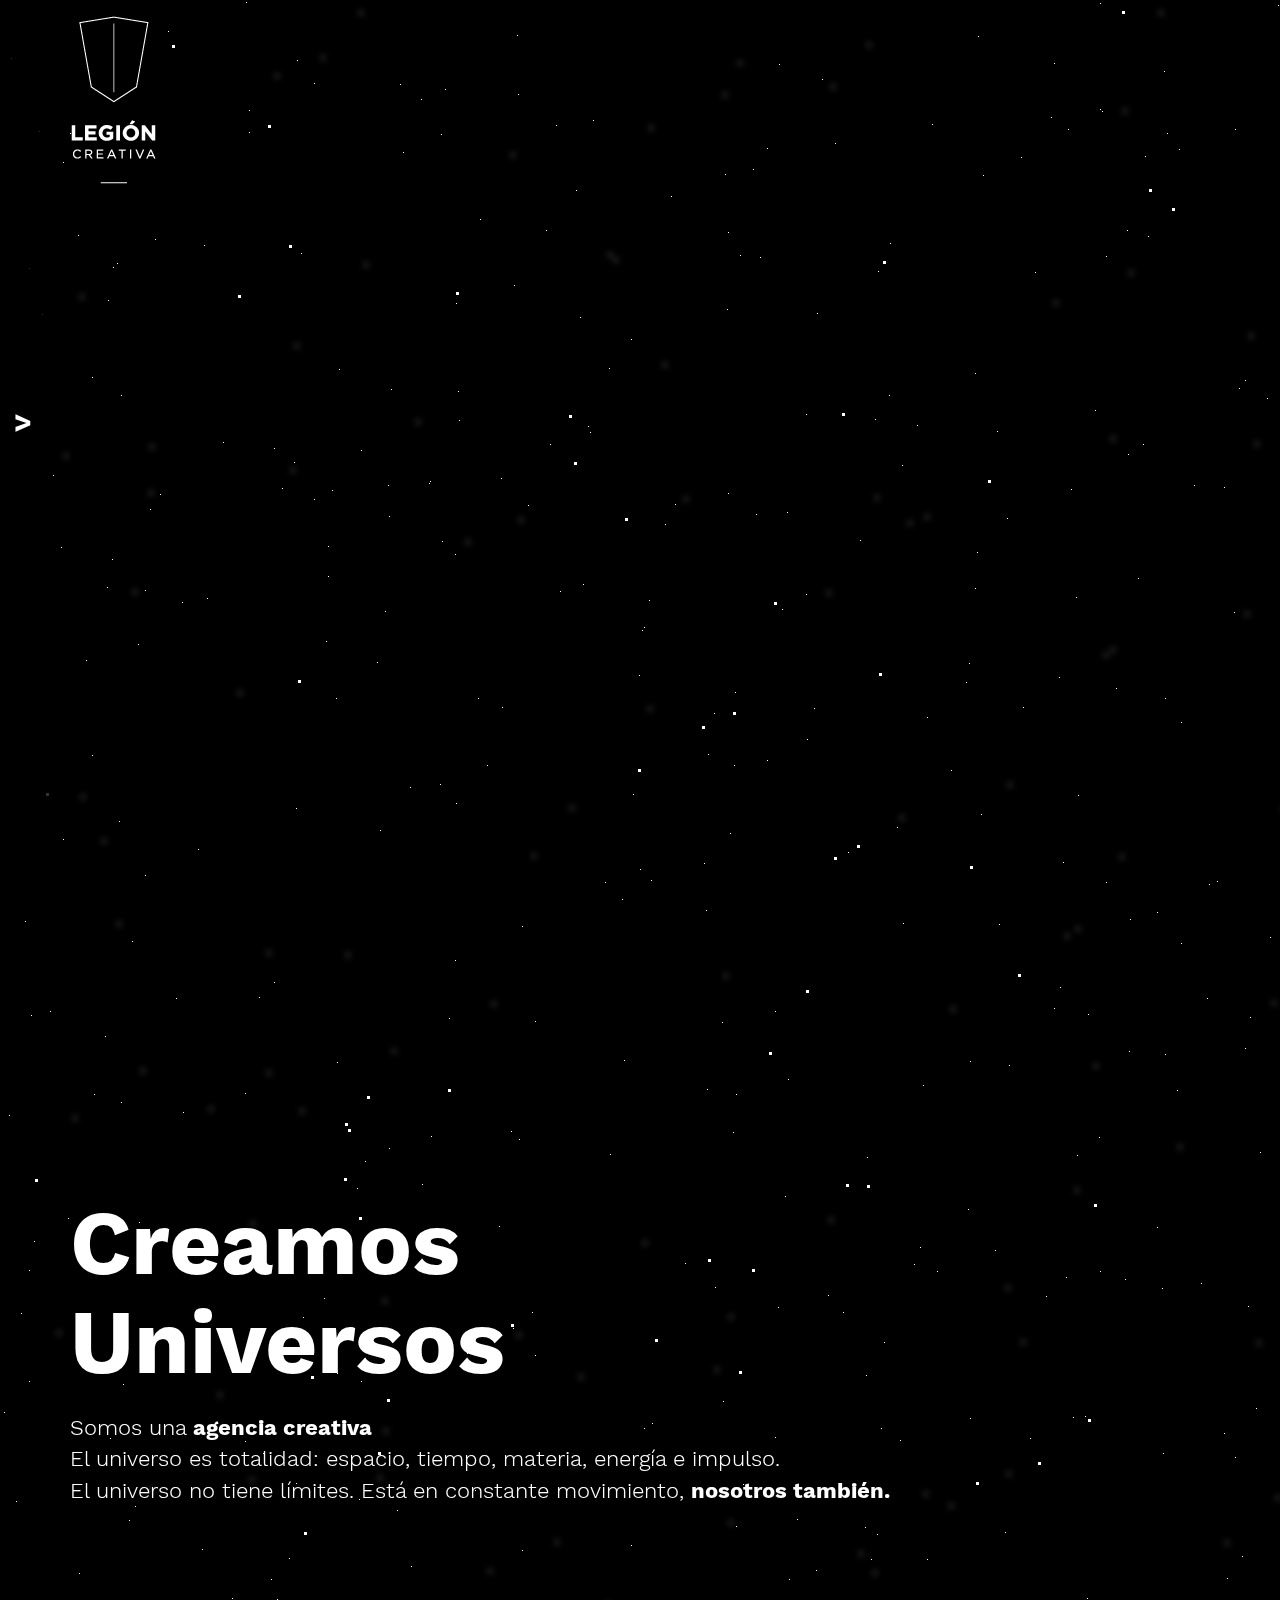
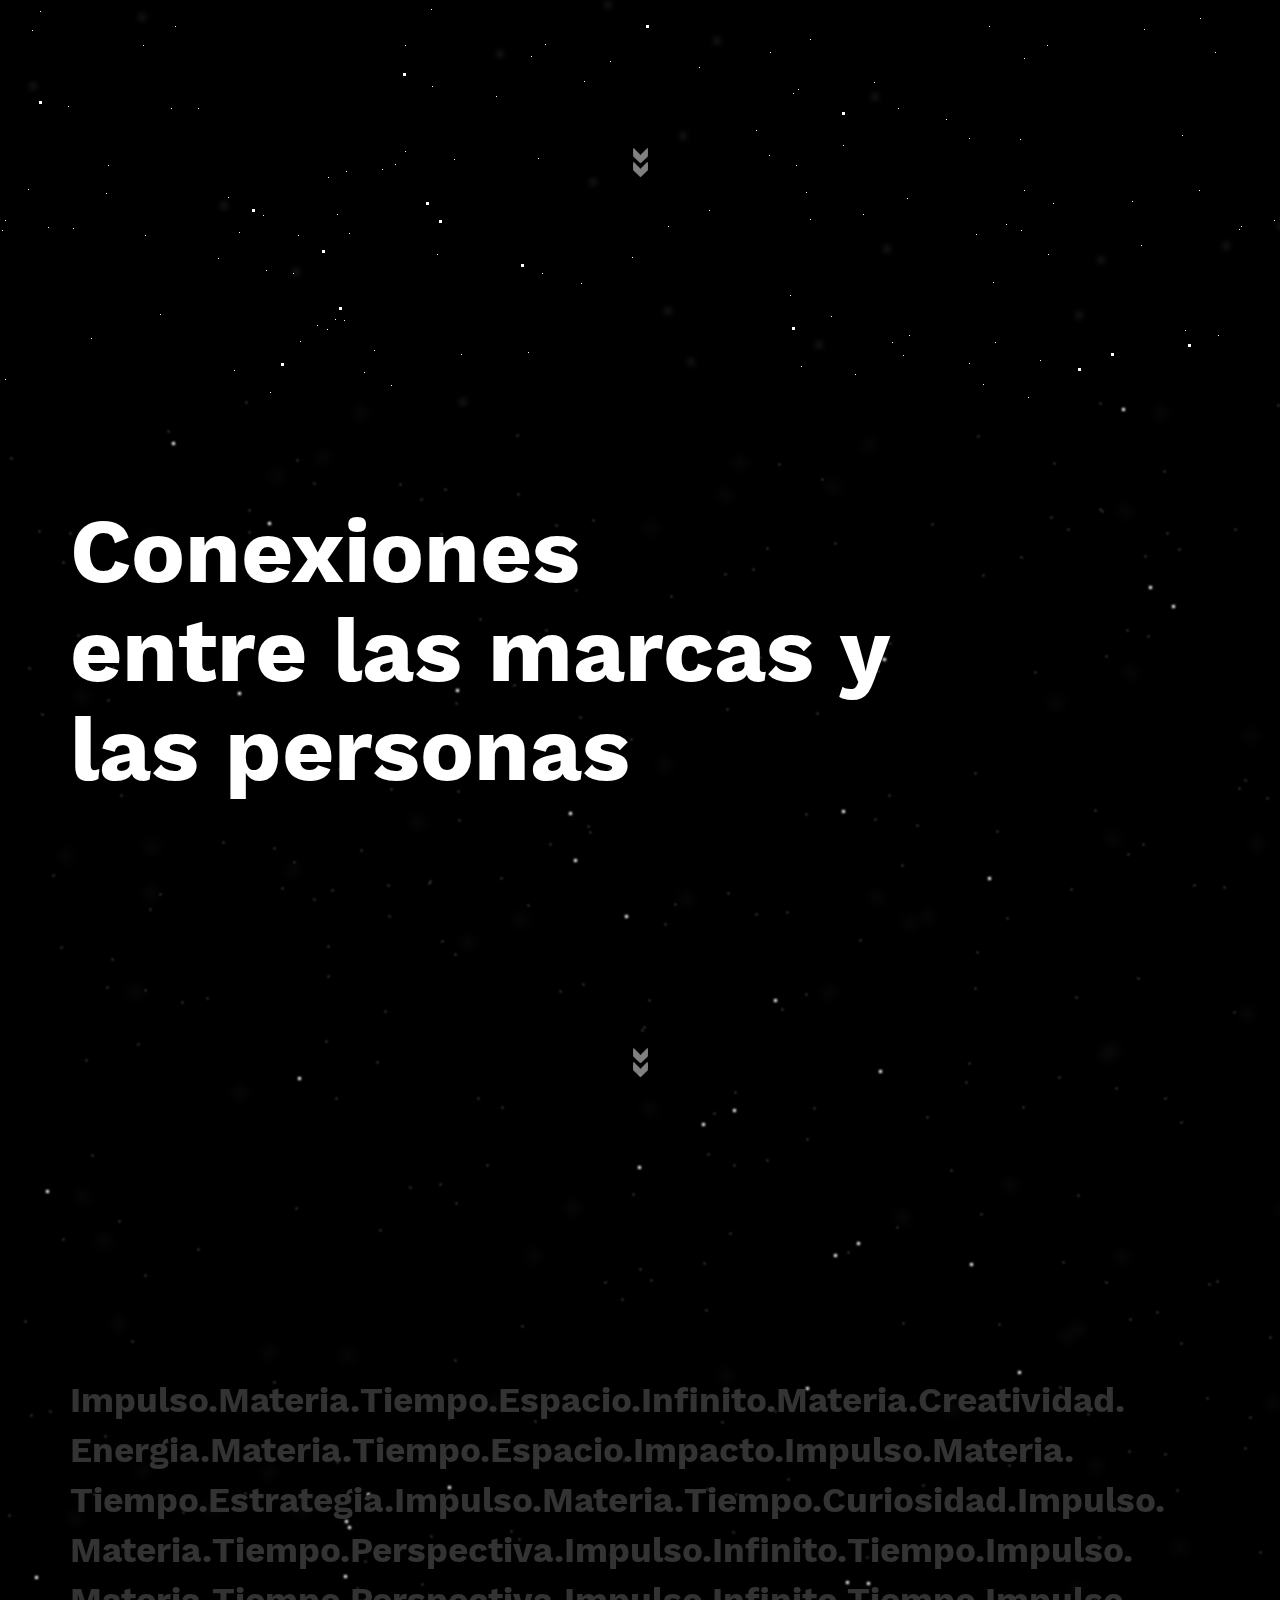
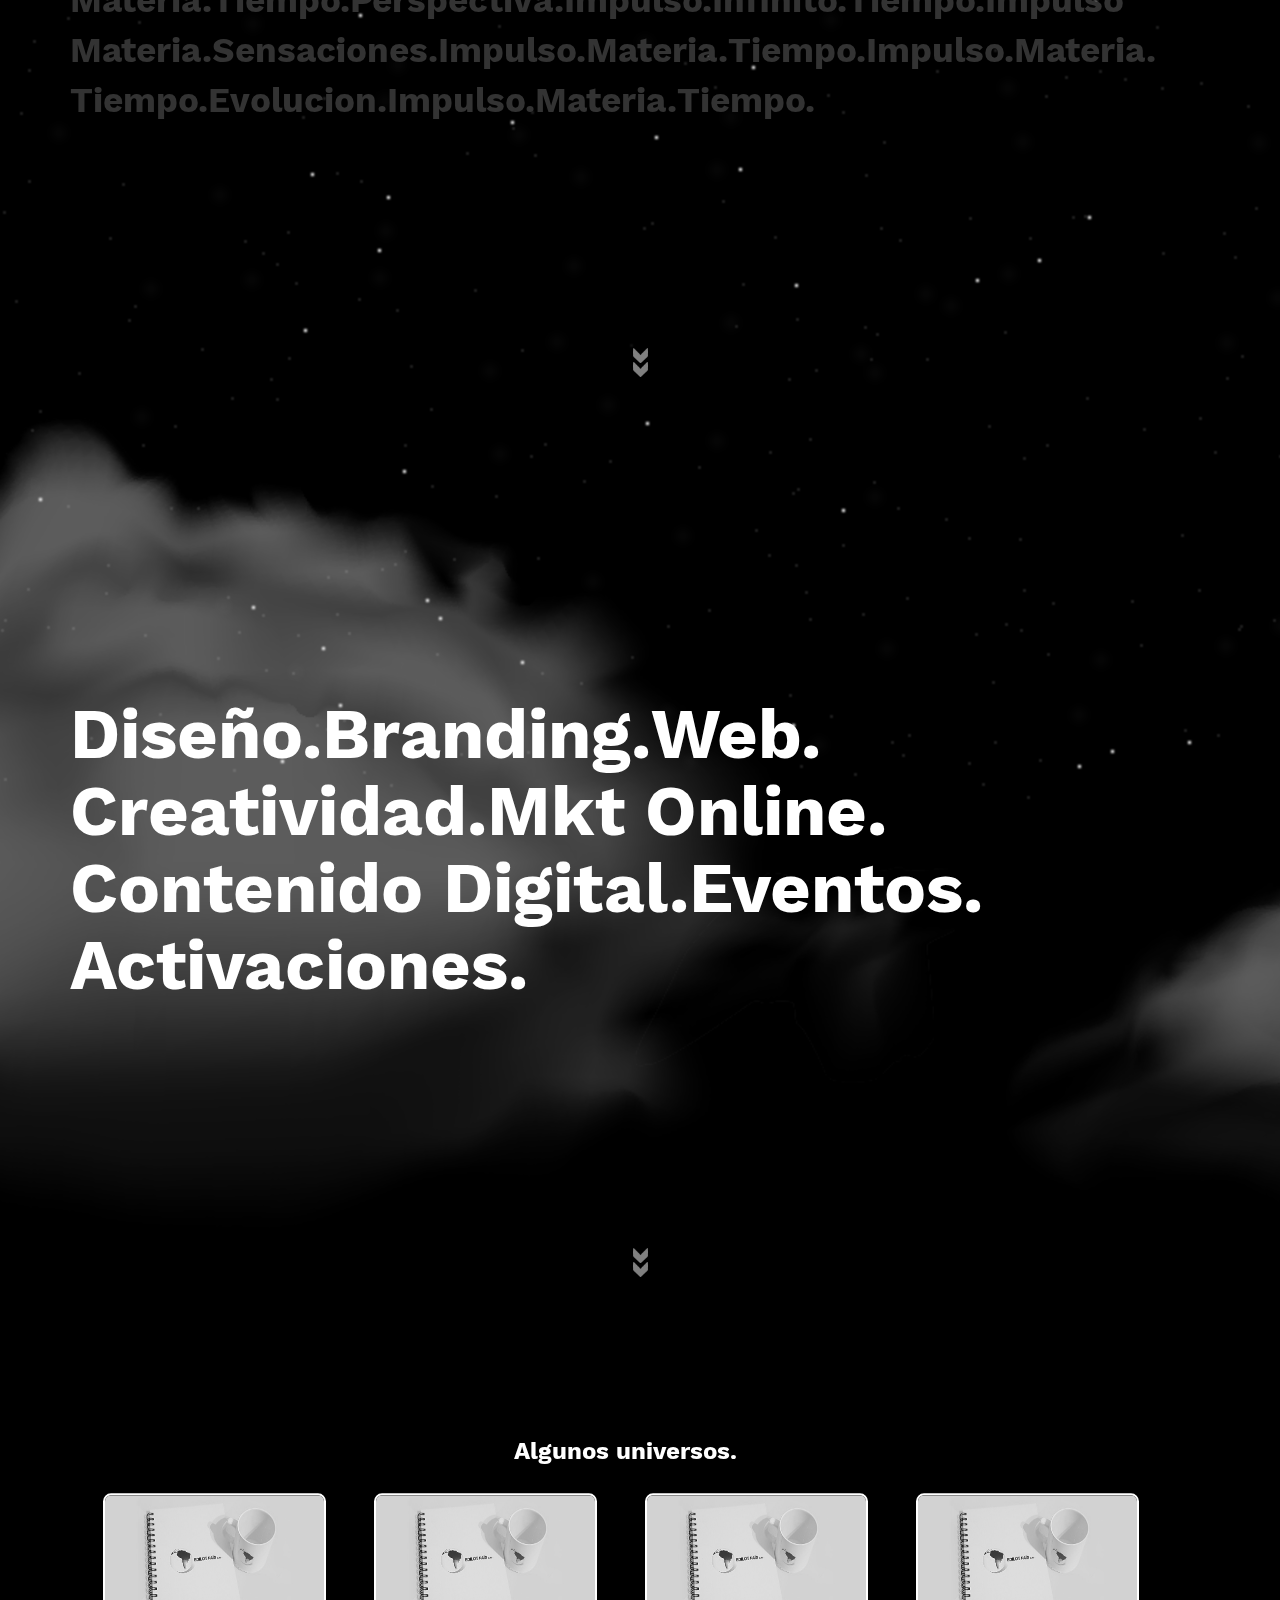
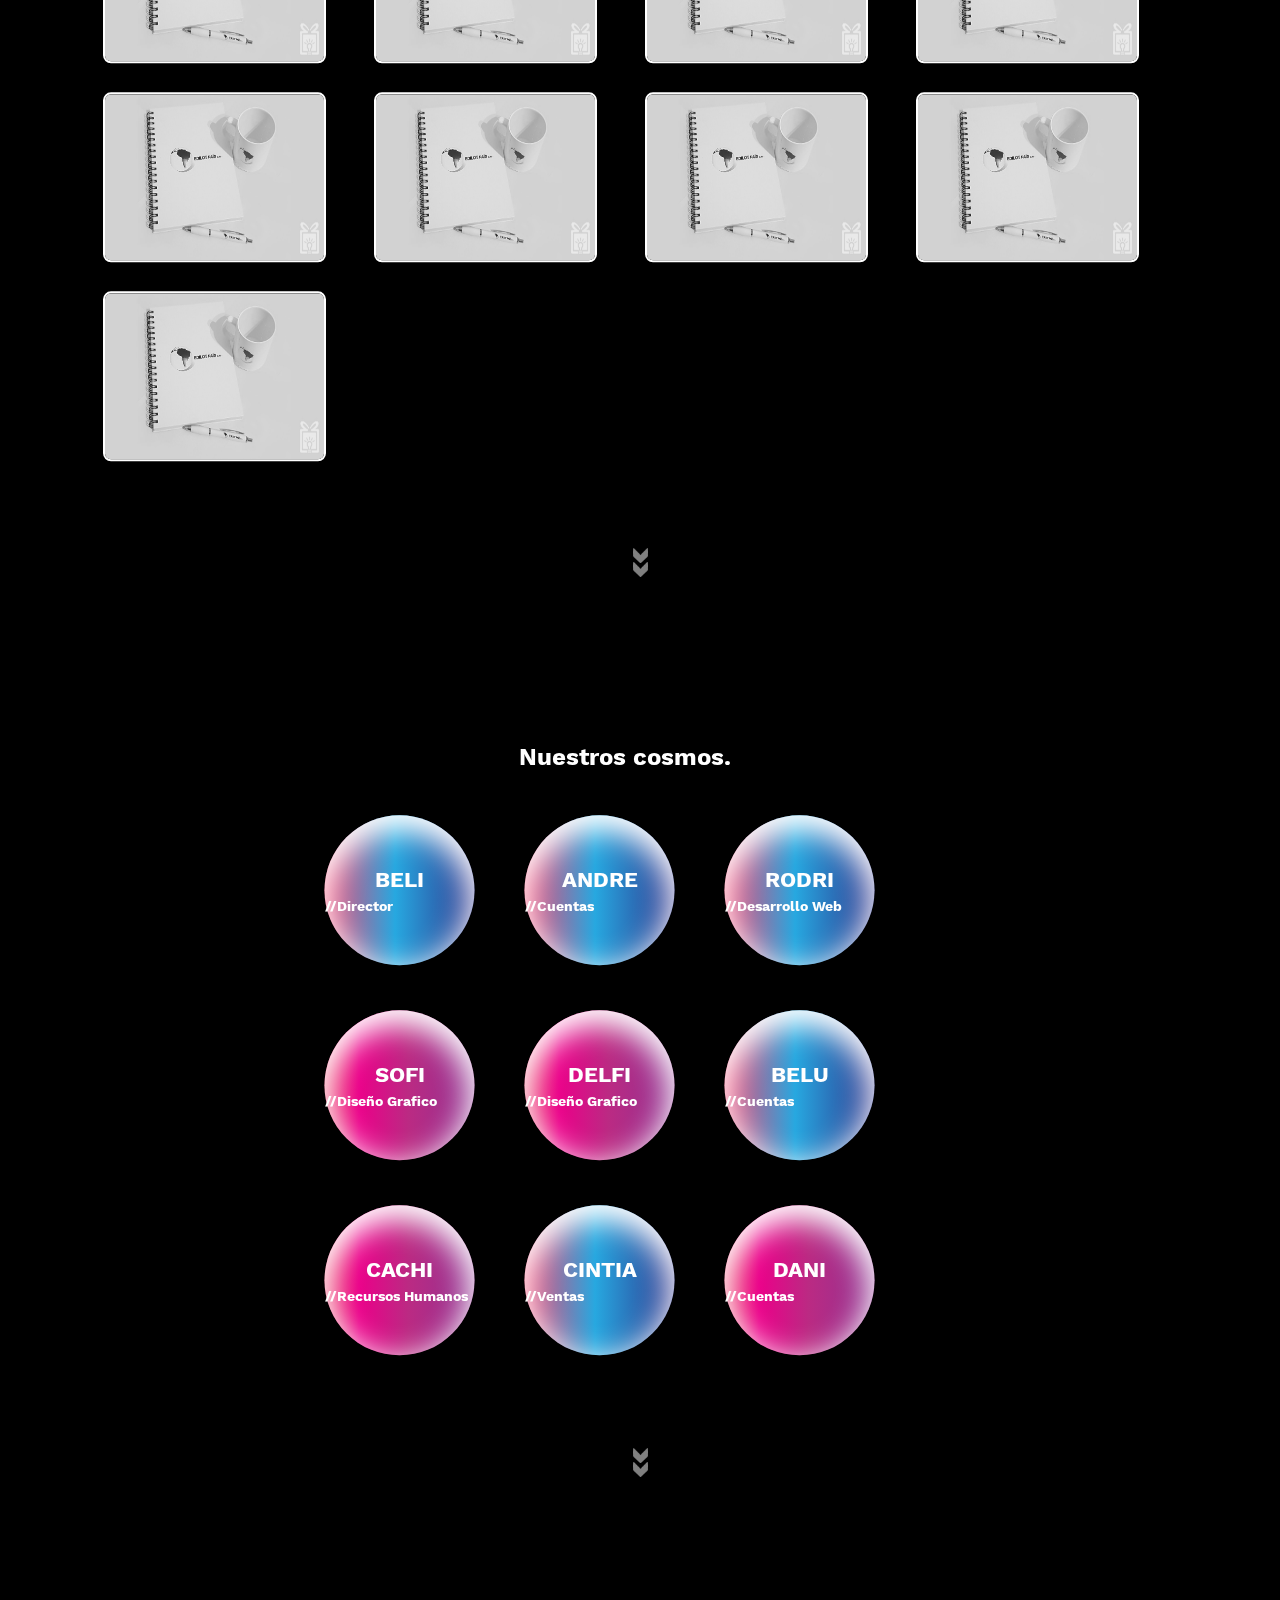
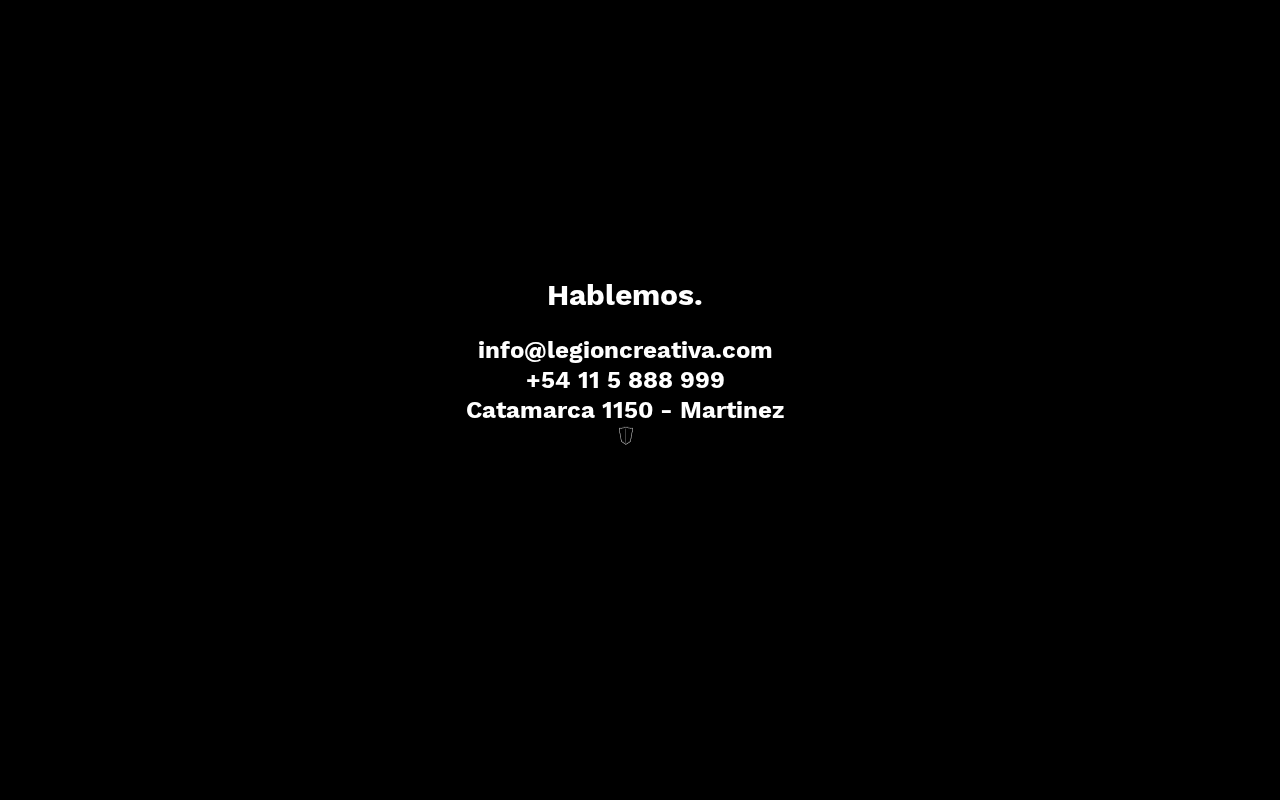
==== commit 370710d6: "Modificacion de estructura  + queries" ====
--- a/index.html
+++ b/index.html
@@ -6,8 +6,10 @@
 	<title>Web Legion</title>
 	<link rel="stylesheet" href="https://maxcdn.bootstrapcdn.com/bootstrap/3.3.7/css/bootstrap.min.css" integrity="sha384-BVYiiSIFeK1dGmJRAkycuHAHRg32OmUcww7on3RYdg4Va+PmSTsz/K68vbdEjh4u" crossorigin="anonymous">
 	<link rel="stylesheet" href="estilos/animate.css">
+	<link rel="stylesheet" href="estilos/estilos.css">
 	<link rel="stylesheet" href="estilos/queries.css">
-	<link rel="stylesheet" href="estilos/estilos.css">
+	<link rel="stylesheet" href="OwlCarousel2-2.3.4/dist/assets/owl.carousel.min.css">
+	<link rel="stylesheet" href="OwlCarousel2-2.3.4/dist/assets/owl.theme.default.min.css">
 
   	<link href="https://fonts.googleapis.com/icon?family=Material+Icons" rel="stylesheet">
   	<link rel="stylesheet" href="https://use.fontawesome.com/releases/v5.5.0/css/all.css" integrity="sha384-B4dIYHKNBt8Bc12p+WXckhzcICo0wtJAoU8YZTY5qE0Id1GSseTk6S+L3BlXeVIU" crossorigin="anonymous">
@@ -99,8 +101,27 @@
 		</div>
 	</div>
 
-
-	<section id="home">
+	<section id="only-xs">
+		<div class="owl-one owl-carousel owl-theme">
+			<div>
+				<div class="row">
+					<div class="container">
+						<div class="col-lg-12">
+							<h1>Creamos <br> Universos</h1>
+							<div>
+								<p>Somos una <span> agencia creativa</span></p>
+								<p>El universo es totalidad: espacio, tiempo, materia, energía e impulso.</p>
+								<p>El universo no tiene límites. Está en constante movimiento, <span>nosotros también.</span></p>
+							</div>
+						</div>
+					</div>
+				</div>		
+			</div>
+		</div>	
+	</section>
+
+
+	<section id="home" class="no-xs">
 		<div class="row">
 			<div class="container">
 				<div class="col-lg-12">
@@ -124,7 +145,7 @@
 
 	</section>
 
-	<section id="conexiones">
+	<section id="conexiones" class="no-xs">
 		
 
 	    <div class="row">
@@ -147,7 +168,7 @@
 
 
 
-	<section id="impulso">
+	<section id="impulso" class="no-xs">
 		<!--  <video  loop muted id="video" autoplay >
 			<source src="video/cloud.mp4" type="video/mp4">
 		</video>  -->
@@ -168,7 +189,7 @@
 		    		<div class="palabras">Materia.</div class="palabras"><div class="palabras">Sensaciones.</div class="palabras"><div class="palabras">Impulso.</div class="palabras"><div class="palabras">Materia.</div class="palabras"><div class="palabras">Tiempo.</div class="palabras">
 		    		<div class="palabras">Impulso.</div class="palabras"><div class="palabras">Materia.</div class="palabras"><div class="palabras">Tiempo.</div class="palabras"><div class="palabras">Evolucion.</div class="palabras"><div class="palabras">Impulso.</div class="palabras">
 		    		<div class="palabras">Materia.</div class="palabras"><div><div class="palabras">Tiempo.</div>
-
+						</div>
 		    	</div>
 	    	</div>
 
@@ -187,7 +208,7 @@
   
 </section>
 
-<section id="disenio">
+<section id="disenio" class="no-xs">
 	    <div class="fog fog__img nube" style="z-index: -1"></div>	    
 
 	    <div class="row">
@@ -219,7 +240,7 @@
 </section>
 
 
-<section id="universos">
+<section id="universos" class="no-xs">
 
 		<div w3-include-html="inc/trabajos-cont.html"></div> 
 
@@ -260,7 +281,7 @@
 		    		<img class="frame" src="trabajos/trabajo-1.jpg">
 		    	</a>
 	    	</div>
-
+		</div>
 
 
 		    <div class="fila">
@@ -270,12 +291,12 @@
 				</div>
 				</a>
 			</div>
-		</div>
+		
 
   
 </section>
 
-<section id="cosmos">
+<section id="cosmos" class="no-xs">
 	    <div class="row">
 			<div class="text-center">
 				<h3>Nuestros cosmos.</h3>
@@ -283,15 +304,42 @@
 			<div class="circle-cont center-block container">
 
 				<ul class="flex">
-					<li class="circle-rrhh bubble blue" id="beli"><p>BELI</p></li>
-					<li class="circle-rrhh bubble blue" id="andre"><p>ANDRE</p></li>
-					<li class="circle-rrhh bubble blue" id="rodri"><p>RODRI</p></li>
-					<li class="circle-rrhh bubble fucsia" id="sofi"><p>SOFI</p></li>
-					<li class="circle-rrhh bubble fucsia" id="delfi"><p>DELFI</p></li>
-					<li class="circle-rrhh bubble blue" id="belu"><p>BELU</p></li>
-					<li class="circle-rrhh bubble fucsia" id="cachi"><p>CACHI</p></li>
-					<li class="circle-rrhh bubble blue" id="cintia"><p>CINTIA</p></li>
-					<li class="circle-rrhh bubble fucsia" id="dani"><p>DANI</p></li>
+					<li class="circle-rrhh bubble blue" id="beli">
+						<p>BELI</p>
+						<span>//Director</span>	
+					</li>
+					<li class="circle-rrhh bubble blue" id="andre">
+						<p>ANDRE</p>
+						<span>//Cuentas</span>
+					</li>
+					<li class="circle-rrhh bubble blue" id="rodri">
+						<p>RODRI</p>
+						<span>//Desarrollo Web</span>
+					</li>
+					<li class="circle-rrhh bubble fucsia" id="sofi">
+						<p>SOFI</p>
+						<span>//Diseño Grafico</span>
+					</li>
+					<li class="circle-rrhh bubble fucsia" id="delfi">
+						<p>DELFI</p>
+						<span>//Diseño Grafico</span>
+					</li>
+					<li class="circle-rrhh bubble blue" id="belu">
+						<p>BELU</p>
+						<span>//Cuentas</span>
+					</li>
+					<li class="circle-rrhh bubble fucsia" id="cachi">
+						<p>CACHI</p>
+						<span>//Recursos Humanos</span>
+					</li>
+					<li class="circle-rrhh bubble blue" id="cintia">
+						<p>CINTIA</p>
+						<span>//Ventas</span>
+					</li>
+					<li class="circle-rrhh bubble fucsia" id="dani">
+						<p>DANI</p>
+						<span>//Cuentas</span>
+					</li>
 				</ul>
 	    	</div>
 
@@ -311,7 +359,7 @@
 </section>
 
 
-<section id="contacto">
+<section id="contacto" class="no-xs">
 	<video  loop muted id="video" autoplay >
 			<source src="video/cloud.mp4" type="video/mp4">
 		</video> 
@@ -335,6 +383,9 @@
 
 <script src="https://code.jquery.com/jquery-3.3.1.js" integrity="sha256-2Kok7MbOyxpgUVvAk/HJ2jigOSYS2auK4Pfzbm7uH60=" crossorigin="anonymous"></script>
 <script src="https://maxcdn.bootstrapcdn.com/bootstrap/3.3.7/js/bootstrap.min.js" integrity="sha384-Tc5IQib027qvyjSMfHjOMaLkfuWVxZxUPnCJA7l2mCWNIpG9mGCD8wGNIcPD7Txa" crossorigin="anonymous"></script>	
+<script type="text/javascript" src="OwlCarousel2-2.3.4/dist/owl.carousel.min.js"></script>
+<script type="text/javascript" src="js/slider.js"></script>
+
 <script>
 		$(".side-bar-btn").mouseover(function(){
 
--- a/estilos/estilos.css
+++ b/estilos/estilos.css
@@ -8,11 +8,29 @@
     src: url(WorkSans-Light.ttf);
 }
 
+html,
+body {
+  height: 100%;
+  margin: 0;
+}
+html {
+  box-sizing: border-box;
+}
+
+*,
+*:before,
+*:after {
+  box-sizing: inherit;
+}
+
 .star-cont{
 	position:fixed;
-}
-
-
+	/*display: none;*/
+}
+
+.only-xs{
+	display:none;
+}
 /* width */
 ::-webkit-scrollbar {
     width: 10px;
@@ -84,6 +102,7 @@
 		z-index: -1;
 	}
 	section{
+		position:relative;
 		height: 100vh;
 	}
 	.head{
@@ -110,6 +129,7 @@
     width: 100vw;
     height: 100vh;
     opacity: 0.1;
+    /*display:none;*/
 	}
 	
 	.navbar{
@@ -133,15 +153,7 @@
 
 	}
 
-		html {
-  box-sizing: border-box;
-}
-
-*,
-*:before,
-*:after {
-  box-sizing: inherit;
-}
+
 
 figure {
   margin: 0;
@@ -153,6 +165,7 @@
   height: 100%;
   width: 100%;
   overflow: hidden;
+  /*display:none;*/
 }
 .fog__img {
   position: absolute;
@@ -219,7 +232,12 @@
 }*/
 
 section>.row{
-	padding-top:228px;
+	position: absolute;
+    display: inline-block;
+    top: 50%;
+    left: 50%;
+    transform: translate(-50%, -50%);
+    width: auto;
 }
 
 
@@ -330,6 +348,7 @@
     background-color: rgba(0,0,0,0.1);
 	cursor:pointer;
 	transition:background-color 0.85s;
+	z-index: 500000;
 }
 
 
@@ -368,7 +387,7 @@
 	background-color:rgba(0,0,0,0.6);
 	cursor:pointer;
 	display:none;
-	z-index: 2000;
+	z-index: 20000;
 
 }
 
@@ -515,9 +534,10 @@
 
         /* bottom: 10px; */
     /* margin-bottom: 0; */
-    margin-top: 18vh;
-    position: relative;
+    /*margin-top: 18vh;*/
+    position: absolute;
     width: 100%;
+    bottom:0;
 }
 
 
@@ -585,6 +605,7 @@
   box-shadow: 1379px 1797px #FFF , 976px 1834px #FFF , 1048px 1854px #FFF , 1880px 612px #FFF , 1934px 1815px #FFF , 969px 1963px #FFF , 796px 1765px #FFF , 259px 997px #FFF , 1948px 1582px #FFF , 1472px 216px #FFF , 1085px 1416px #FFF , 263px 1815px #FFF , 1749px 1180px #FFF , 1931px 1171px #FFF , 501px 478px #FFF , 518px 94px #FFF , 1777px 1946px #FFF , 1336px 473px #FFF , 1902px 187px #FFF , 932px 124px #FFF , 1736px 1230px #FFF , 1681px 1660px #FFF , 202px 1549px #FFF , 640px 869px #FFF , 1629px 1773px #FFF , 889px 395px #FFF , 1455px 904px #FFF , 249px 132px #FFF , 843px 1745px #FFF , 651px 880px #FFF , 1461px 1348px #FFF , 382px 1769px #FFF , 1747px 1181px #FFF , 1215px 1652px #FFF , 1340px 1553px #FFF , 1420px 814px #FFF , 317px 1925px #FFF , 1335px 501px #FFF , 1309px 1872px #FFF , 1566px 30px #FFF , 112px 559px #FFF , 1721px 1931px #FFF , 583px 584px #FFF , 108px 1765px #FFF , 1009px 1065px #FFF , 119px 821px #FFF , 1235px 129px #FFF , 1021px 1830px #FFF , 1994px 561px #FFF , 1962px 732px #FFF , 989px 1626px #FFF , 1047px 1645px #FFF , 1847px 852px #FFF , 32px 1630px #FFF , 1302px 327px #FFF , 1748px 664px #FFF , 1605px 422px #FFF , 456px 803px #FFF , 1965px 842px #FFF , 455px 554px #FFF , 385px 611px #FFF , 1403px 290px #FFF , 1884px 404px #FFF , 1145px 156px #FFF , 429px 483px #FFF , 788px 1079px #FFF , 94px 1094px #FFF , 1968px 280px #FFF , 782px 609px #FFF , 400px 84px #FFF , 1005px 1532px #FFF , 550px 444px #FFF , 756px 514px #FFF , 633px 794px #FFF , 610px 1661px #FFF , 1420px 469px #FFF , 897px 827px #FFF , 1059px 677px #FFF , 337px 1814px #FFF , 106px 1793px #FFF , 117px 263px #FFF , 1823px 571px #FFF , 73px 1828px #FFF , 806px 414px #FFF , 1751px 356px #FFF , 42px 314px #FFF , 135px 1506px #FFF , 927px 1559px #FFF , 1717px 389px #FFF , 605px 882px #FFF , 1648px 1800px #FFF , 1130px 919px #FFF , 632px 1857px #FFF , 1165px 698px #FFF , 1066px 1277px #FFF , 1024px 1790px #FFF , 1390px 1119px #FFF , 1566px 554px #FFF , 1904px 1218px #FFF , 9px 1115px #FFF , 1586px 1940px #FFF , 1973px 479px #FFF , 1994px 204px #FFF , 1386px 1718px #FFF , 1930px 1450px #FFF , 1633px 1546px #FFF , 728px 232px #FFF , 5px 1979px #FFF , 1040px 1960px #FFF , 817px 313px #FFF , 1177px 1090px #FFF , 1937px 1737px #FFF , 332px 490px #FFF , 1424px 1930px #FFF , 403px 152px #FFF , 478px 698px #FFF , 1877px 1844px #FFF , 652px 1423px #FFF , 232px 1598px #FFF , 1201px 1283px #FFF , 327px 1929px #FFF , 1179px 149px #FFF , 1551px 1794px #FFF , 892px 1942px #FFF , 1609px 1613px #FFF , 314px 83px #FFF , 966px 682px #FFF , 1976px 841px #FFF , 1245px 380px #FFF , 1867px 873px #FFF , 218px 1858px #FFF , 1256px 1408px #FFF , 1915px 468px #FFF , 1295px 841px #FFF , 1239px 388px #FFF , 113px 267px #FFF , 1224px 487px #FFF , 143px 1645px #FFF , 1162px 1288px #FFF , 881px 1428px #FFF , 496px 1696px #FFF , 639px 675px #FFF , 1676px 1948px #FFF , 1949px 852px #FFF , 440px 784px #FFF , 519px 1139px #FFF , 1447px 544px #FFF , 78px 235px #FFF , 867px 1157px #FFF , 1087px 1598px #FFF , 871px 1559px #FFF , 246px 2px #FFF , 790px 1895px #FFF , 270px 1992px #FFF , 865px 1527px #FFF , 1218px 1935px #FFF , 28px 1789px #FFF , 715px 1287px #FFF , 1705px 451px #FFF , 546px 230px #FFF , 303px 1317px #FFF , 903px 923px #FFF , 1587px 855px #FFF , 1245px 1048px #FFF , 735px 692px #FFF , 946px 1719px #FFF , 63px 162px #FFF , 1740px 1973px #FFF , 1289px 1697px #FFF , 1248px 1306px #FFF , 1539px 21px #FFF , 160px 1914px #FFF , 110px 1438px #FFF , 1224px 1433px #FFF , 1923px 1453px #FFF , 779px 64px #FFF , 1362px 446px #FFF , 1626px 1167px #FFF , 785px 1196px #FFF , 1664px 860px #FFF , 1487px 543px #FFF , 775px 1011px #FFF , 1295px 549px #FFF , 1564px 1214px #FFF , 357px 1188px #FFF , 706px 910px #FFF , 1578px 191px #FFF , 391px 1985px #FFF , 511px 1131px #FFF , 1720px 1852px #FFF , 814px 708px #FFF , 92px 755px #FFF , 714px 713px #FFF , 1960px 499px #FFF , 25px 921px #FFF , 1547px 614px #FFF , 1165px 1054px #FFF , 1028px 1997px #FFF , 328px 576px #FFF , 1523px 681px #FFF , 902px 465px #FFF , 770px 1652px #FFF , 1933px 618px #FFF , 545px 1644px #FFF , 1194px 485px #FFF , 79px 1573px #FFF , 995px 1250px #FFF , 835px 143px #FFF , 365px 1161px #FFF , 1966px 913px #FFF , 108px 300px #FFF , 848px 852px #FFF , 1317px 1857px #FFF , 866px 1375px #FFF , 969px 663px #FFF , 1413px 1075px #FFF , 1711px 1678px #FFF , 1995px 565px #FFF , 1579px 78px #FFF , 978px 36px #FFF , 442px 541px #FFF , 1451px 2000px #FFF , 1063px 862px #FFF , 298px 1835px #FFF , 68px 1706px #FFF , 1021px 157px #FFF , 1127px 230px #FFF , 1125px 1279px #FFF , 1760px 713px #FFF , 722px 1022px #FFF , 816px 1570px #FFF , 709px 1810px #FFF , 1669px 681px #FFF , 999px 924px #FFF , 1742px 1949px #FFF , 528px 1952px #FFF , 535px 1355px #FFF , 793px 1693px #FFF , 993px 1882px #FFF , 326px 641px #FFF , 29px 1381px #FFF , 61px 547px #FFF , 1317px 1175px #FFF , 1962px 320px #FFF , 756px 1730px #FFF , 1390px 1430px #FFF , 1524px 184px #FFF , 34px 1241px #FFF , 1314px 290px #FFF , 1157px 912px #FFF , 1076px 597px #FFF , 1980px 21px #FFF , 1523px 1663px #FFF , 968px 1209px #FFF , 514px 285px #FFF , 31px 1015px #FFF , 728px 493px #FFF , 68px 1218px #FFF , 1880px 807px #FFF , 1752px 59px #FFF , 53px 475px #FFF , 1307px 797px #FFF , 631px 339px #FFF , 1966px 1940px #FFF , 1604px 397px #FFF , 1294px 455px #FFF , 1185px 1930px #FFF , 890px 243px #FFF , 150px 509px #FFF , 1369px 1553px #FFF , 767px 148px #FFF , 314px 499px #FFF , 245px 1441px #FFF , 743px 1484px #FFF , 1409px 1329px #FFF , 1363px 1614px #FFF , 778px 1307px #FFF , 160px 494px #FFF , 1439px 519px #FFF , 1144px 1629px #FFF , 707px 1089px #FFF , 336px 698px #FFF , 1753px 842px #FFF , 1504px 1332px #FFF , 1723px 1589px #FFF , 1629px 1706px #FFF , 175px 1626px #FFF , 297px 60px #FFF , 1164px 71px #FFF , 1077px 1155px #FFF , 1227px 1578px #FFF , 63px 839px #FFF , 1951px 775px #FFF , 1955px 457px #FFF , 183px 1112px #FFF , 1209px 884px #FFF , 975px 588px #FFF , 1538px 1535px #FFF , 171px 1708px #FFF , 1612px 506px #FFF , 271px 1579px #FFF , 301px 253px #FFF , 459px 420px #FFF , 1441px 1141px #FFF , 1599px 1815px #FFF , 1812px 1528px #FFF , 884px 1342px #FFF , 1306px 257px #FFF , 1434px 1011px #FFF , 685px 1263px #FFF , 1200px 1618px #FFF , 1617px 1578px #FFF , 1658px 344px #FFF , 1705px 897px #FFF , 1847px 114px #FFF , 480px 219px #FFF , 395px 1764px #FFF , 1030px 1438px #FFF , 1331px 579px #FFF , 977px 552px #FFF , 121px 395px #FFF , 223px 442px #FFF , 969px 1738px #FFF , 1669px 1947px #FFF , 1100px 1271px #FFF , 1513px 1831px #FFF , 1406px 1871px #FFF , 1767px 667px #FFF , 1953px 881px #FFF , 708px 754px #FFF , 875px 419px #FFF , 328px 1777px #FFF , 344px 1920px #FFF , 1054px 63px #FFF , 389px 1148px #FFF , 665px 524px #FFF , 1297px 226px #FFF , 92px 377px #FFF , 39px 131px #FFF , 1980px 475px #FFF , 532px 1312px #FFF , 734px 765px #FFF , 282px 488px #FFF , 1051px 117px #FFF , 405px 1645px #FFF , 359px 1499px #FFF , 649px 600px #FFF , 1891px 188px #FFF , 105px 1036px #FFF , 1678px 812px #FFF , 937px 1271px #FFF , 1339px 333px #FFF , 239px 1832px #FFF , 900px 1440px #FFF , 138px 644px #FFF , 288px 1432px #FFF , 1940px 1456px #FFF , 475px 1490px #FFF , 1250px 1017px #FFF , 389px 516px #FFF , 228px 1797px #FFF , 1874px 1641px #FFF , 1844px 560px #FFF , 1148px 236px #FFF , 1672px 1453px #FFF , 1024px 1658px #FFF , 1035px 272px #FFF , 760px 257px #FFF , 1553px 1083px #FFF , 1071px 489px #FFF , 1217px 881px #FFF , 1843px 1320px #FFF , 1102px 111px #FFF , 1529px 1087px #FFF , 1797px 1932px #FFF , 787px 512px #FFF , 622px 899px #FFF , 556px 125px #FFF , 1564px 293px #FFF , 1576px 305px #FFF , 1784px 145px #FFF , 727px 309px #FFF , 581px 1883px #FFF , 983px 175px #FFF , 1926px 1318px #FFF , 1919px 1772px #FFF , 522px 926px #FFF , 624px 1060px #FFF , 914px 1264px #FFF , 1241px 1826px #FFF , 807px 739px #FFF , 874px 1682px #FFF , 1844px 1802px #FFF , 277px 1599px #FFF , 449px 1018px #FFF , 1914px 1962px #FFF , 289px 1558px #FFF , 610px 1154px #FFF , 11px 58px #FFF , 1706px 287px #FFF , 1143px 444px #FFF , 699px 1667px #FFF , 1408px 1321px #FFF , 860px 540px #FFF , 2px 1830px #FFF , 855px 1974px #FFF , 1631px 532px #FFF , 806px 1792px #FFF , 769px 1755px #FFF , 29px 268px #FFF , 1852px 1477px #FFF , 810px 1819px #FFF , 970px 1418px #FFF , 1843px 310px #FFF , 1132px 1801px #FFF , 1986px 1771px #FFF , 1422px 1391px #FFF , 361px 1381px #FFF , 1497px 896px #FFF , 337px 1062px #FFF , 1848px 140px #FFF , 361px 450px #FFF , 1734px 250px #FFF , 1598px 1652px #FFF , 983px 1984px #FFF , 951px 770px #FFF , 339px 369px #FFF , 1235px 1457px #FFF , 642px 630px #FFF , 1274px 1820px #FFF , 1317px 698px #FFF , 335px 1919px #FFF , 107px 587px #FFF , 456px 303px #FFF , 927px 717px #FFF , 1095px 410px #FFF , 725px 174px #FFF , 455px 960px #FFF , 458px 391px #FFF , 1895px 795px #FFF , 1974px 1103px #FFF , 1260px 1152px #FFF , 1729px 601px #FFF , 454px 1759px #FFF , 1984px 105px #FFF , 1270px 937px #FFF , 1129px 1051px #FFF , 422px 1184px #FFF , 16px 1501px #FFF , 1329px 604px #FFF , 266px 1870px #FFF , 1555px 1575px #FFF , 461px 1954px #FFF , 736px 1526px #FFF , 234px 1970px #FFF , 1664px 345px #FFF , 997px 431px #FFF , 753px 169px #FFF , 1806px 920px #FFF , 538px 1758px #FFF , 1199px 1790px #FFF , 1141px 1845px #FFF , 1434px 32px #FFF , 822px 79px #FFF , 975px 373px #FFF , 145px 590px #FFF , 121px 1102px #FFF , 346px 1771px #FFF , 609px 368px #FFF , 377px 662px #FFF , 91px 1938px #FFF , 1278px 5px #FFF , 878px 271px #FFF , 593px 120px #FFF , 1914px 314px #FFF , 430px 481px #FFF , 1942px 986px #FFF , 517px 35px #FFF , 1383px 659px #FFF , 923px 1085px #FFF , 704px 863px #FFF , 631px 1545px #FFF , 1496px 1022px #FFF , 274px 448px #FFF , 1054px 1008px #FFF , 1448px 1924px #FFF , 1955px 1494px #FFF , 733px 1132px #FFF , 590px 432px #FFF , 1569px 985px #FFF , 1761px 1275px #FFF , 675px 504px #FFF , 1768px 771px #FFF , 831px 1916px #FFF , 1046px 1296px #FFF , 487px 765px #FFF , 1792px 267px #FFF , 513px 1328px #FFF , 1060px 987px #FFF , 1053px 1803px #FFF , 1987px 1869px #FFF , 1422px 987px #FFF , 723px 1401px #FFF , 467px 1353px #FFF , 421px 99px #FFF , 499px 1226px #FFF , 1116px 688px #FFF , 1006px 1824px #FFF , 1106px 256px #FFF , 903px 1955px #FFF , 388px 485px #FFF , 86px 660px #FFF , 917px 425px #FFF , 48px 1827px #FFF , 576px 190px #FFF , 328px 546px #FFF , 1896px 1749px #FFF , 668px 1826px #FFF , 542px 1873px #FFF , 431px 1136px #FFF , 1630px 1536px #FFF , 296px 1483px #FFF , 907px 1798px #FFF , 405px 1751px #FFF , 1541px 189px #FFF , 397px 1510px #FFF , 1307px 940px #FFF , 1760px 1340px #FFF , 1652px 1127px #FFF , 1007px 518px #FFF , 432px 1686px #FFF , 810px 1639px #FFF , 411px 1566px #FFF , 1453px 548px #FFF , 182px 602px #FFF , 176px 998px #FFF , 877px 1534px #FFF , 391px 389px #FFF , 1797px 872px #FFF , 767px 760px #FFF , 644px 1428px #FFF , 1524px 1032px #FFF , 1926px 20px #FFF , 70px 133px #FFF , 431px 1609px #FFF , 129px 1520px #FFF , 644px 627px #FFF , 806px 594px #FFF , 1267px 398px #FFF , 380px 830px #FFF , 349px 1833px #FFF , 1708px 411px #FFF , 1327px 1225px #FFF , 1167px 133px #FFF , 1697px 1940px #FFF , 1716px 859px #FFF , 560px 591px #FFF , 1410px 1001px #FFF , 535px 1021px #FFF , 1157px 1227px #FFF , 300px 1941px #FFF , 1908px 603px #FFF , 1128px 454px #FFF , 1349px 1170px #FFF , 1629px 1984px #FFF , 740px 255px #FFF , 1551px 1871px #FFF , 1660px 1135px #FFF , 981px 814px #FFF , 1088px 1014px #FFF , 1106px 882px #FFF , 1986px 1796px #FFF , 1023px 707px #FFF , 1438px 754px #FFF , 1855px 1390px #FFF , 1420px 530px #FFF , 1242px 1556px #FFF , 441px 134px #FFF , 1940px 127px #FFF , 1668px 1587px #FFF , 1557px 1565px #FFF , 1905px 1310px #FFF , 736px 1094px #FFF , 442px 1248px #FFF , 145px 1835px #FFF , 168px 31px #FFF , 1239px 1829px #FFF , 277px 1464px #FFF , 198px 849px #FFF , 1546px 1437px #FFF , 374px 1950px #FFF , 1557px 1851px #FFF , 580px 317px #FFF , 29px 1270px #FFF , 1462px 1873px #FFF , 1073px 1417px #FFF , 1645px 1303px #FFF , 1801px 666px #FFF , 245px 1093px #FFF , 145px 875px #FFF , 920px 1247px #FFF , 132px 941px #FFF , 1100px 109px #FFF , 1078px 795px #FFF , 1923px 1639px #FFF , 1946px 1796px #FFF , 437px 1854px #FFF , 730px 833px #FFF , 1020px 1739px #FFF , 296px 808px #FFF , 155px 239px #FFF , 1182px 1735px #FFF , 1280px 1656px #FFF , 204px 245px #FFF , 1746px 1406px #FFF , 1612px 1947px #FFF , 40px 1611px #FFF , 1975px 268px #FFF , 324px 1298px #FFF , 1207px 998px #FFF , 1764px 1249px #FFF , 123px 1384px #FFF , 502px 707px #FFF , 4px 1412px #FFF , 1902px 692px #FFF , 139px 1222px #FFF , 1181px 722px #FFF , 1138px 578px #FFF , 970px 1061px #FFF , 1444px 1572px #FFF , 410px 787px #FFF , 1099px 1137px #FFF , 1547px 1006px #FFF , 1495px 1943px #FFF , 797px 1519px #FFF , 1861px 1547px #FFF , 909px 1935px #FFF , 1327px 1668px #FFF , 828px 1295px #FFF , 1234px 612px #FFF , 1777px 1257px #FFF , 1612px 270px #FFF , 1283px 915px #FFF , 1390px 626px #FFF , 293px 1873px #FFF , 898px 1708px #FFF , 1646px 701px #FFF , 1854px 1110px #FFF , 1394px 1846px #FFF , 1423px 1690px #FFF , 775px 1437px #FFF , 1400px 1622px #FFF , 1283px 1899px #FFF , 1100px 3px #FFF , 1444px 828px #FFF , 588px 426px #FFF , 671px 196px #FFF , 337px 1373px #FFF , 1924px 1899px #FFF , 1463px 1683px #FFF , 522px 1550px #FFF , 1590px 579px #FFF , 294px 462px #FFF , 1350px 832px #FFF , 1539px 949px #FFF , 249px 110px #FFF , 1414px 475px #FFF , 1901px 389px #FFF , 995px 1942px #FFF , 50px 1011px #FFF , 531px 1656px #FFF , 1985px 538px #FFF , 798px 1689px #FFF , 843px 1312px #FFF , 198px 1708px #FFF , 1068px 129px #FFF , 789px 1579px #FFF , 863px 1814px #FFF , 1986px 454px #FFF , 1429px 506px #FFF , 364px 1972px #FFF , 1997px 131px #FFF , 1287px 166px #FFF , 528px 505px #FFF , 1181px 943px #FFF , 1346px 617px #FFF , 274px 982px #FFF , 1352px 1572px #FFF , 1785px 792px #FFF , 207px 598px #FFF , 584px 1681px #FFF , 21px 1313px #FFF , 1436px 1127px #FFF , 1163px 1453px #FFF , 263px 1453px #FFF , 1950px 49px #FFF , 445px 89px #FFF , 5px 1820px #FFF , 801px 1966px #FFF , 1524px 700px #FFF;
   animation: animStar 50s linear infinite;
    filter: blur(0.75px);
+   /*display:none;*/
 }
 #stars:after {
   content: " ";
@@ -674,17 +695,11 @@
   background-position: center;
   animation: marquee 120s  linear infinite;
   filter:invert(64%);
-}
-
-
-
-#universos>.row{
-	padding-top: 50px !important;
-}
-
-#universos .fila{
-	margin-top:1%;
-}
+  /*display:none;*/
+}
+
+
+
 
 
 .trabajo-cont{
@@ -745,15 +760,7 @@
 }
 
 
-#cosmos .fila{
-	margin-top: 3%;
-}
-
-
-#cosmos .row{
-	padding-top: 5%;
-
-}
+
 
 #cosmos .circle-cont{
     width: 811px;
@@ -774,10 +781,19 @@
 
 }
 
+#cosmos .flex li p,#cosmos .flex li span{
+	font-family: worksans-bold;
+	color:white;
+}
+
+
 #cosmos .flex li p{
-	font-family: worksans-bold;
 	margin-top: 49px;
-    text-align: center;
+    text-align: center;	
+}
+
+#cosmos .flex li span{
+	text-align: left;
 }
 
 .bubble {
@@ -833,135 +849,3 @@
 }
 
 /**************************************MEDIA QUERYS**************************************************************/
-@media only screen and (min-width: 10px) and (max-width: 767px) {
-
-body{
-	overflow-y: scroll;
-}
-
-.glitch{
-	 position: fixed;
-    width: 97px;
-    height: 177px;
-    background: url(../img/logo4-03-02.png);
-    background-repeat: no-repeat;
-    z-index: 5000;
-    left: 0;
-    right: 0;
-    margin: auto;
-}
-
-section>.row {
-    padding-top: 167px;
-}
-
-#home{
-	display:block !important;
-	text-align: center;
-}
-
-
-section{
-	display:block;
-}
-
-
-
-#impulso .palabras {
-    font-size: 1.5rem;
-}
-
-#impulso .palabras:hover {
-    font-size: 4rem;
-}
-
-#disenio .nube {
-    display:none;
-}
-
-#disenio h2 {
-    float: left;
-    font-size: 3rem;
-}
-
-
-#universos a {
-    margin-left: auto;
-    margin-right: auto;
-    display: block;
-    width: 223px;
-    height: 170px;
-}
-
-
-.frame {
-    margin-left: 0;
-}
-
-
-
-.fila{
-	display:none;
-}
-
-#video{
-	display:none;
-}
-
-.fog__container{
-	display:none;
-}
-
-#cosmos .circle-cont {
-    width: 385px;
-    padding: 0;
-}
-
-#cosmos .circle-rrhh {
-    margin-left: 4px;
-}
-
-
-section { 
-height: 100%; }
-}
-
-
-
-@media only screen and (min-width: 10px) and (max-width: 414px) {
-
-
-}
-
-
-
-@media only screen and (min-width: 320px) and (max-width: 768px) and (orientation:portrait) {
-
-
-
-}
-
-@media only screen and (min-width: 320px) and (max-width: 850px) and (orientation:landscape) {
-
-  
-}
-
-@media only screen and (min-width: 768px) and (max-width: 1024px) {
-
- .nube{
- 	display:none;
- }
-
-
-}
-
-
-@media only screen and (min-width: 1024px) and (max-width: 1200px) {
-
-	
-}
-
-@media only screen and (min-width: 1200px) and (max-width: 1920px) {
-
-	
-}
--- a/estilos/queries.css
+++ b/estilos/queries.css
@@ -1,4 +1,23 @@
 @media only screen and (min-width: 10px) and (max-width: 850px) {
+
+
+}
+
+
+@media only screen and (min-width: 10px) and (max-width: 767px) {
+	.only-xs{
+	display:block;
+}
+.no-xs{
+	display:none;
+}
+.side-bar-btn, .side-bar{
+	display:none;
+}
+body{
+	overflow-y: scroll !important;
+}
+
 .side-bar-btn, .side-bar{
 	display:none;
 }
@@ -13,7 +32,93 @@
 
 }
 
+.glitch{
+	 position: fixed;
+    width: 97px;
+    height: 177px;
+    background: url(../img/logo4-03-02.png);
+    background-repeat: no-repeat;
+    z-index: 5000;
+    left: 0;
+    right: 0;
+    margin: auto;
 }
+
+section>.row {
+}
+
+#home{
+	text-align: center;
+}
+
+
+section{
+	display:block;
+}
+
+
+
+#impulso .palabras {
+    font-size: 1.5rem;
+}
+
+#impulso .palabras:hover {
+    font-size: 4rem;
+}
+
+#disenio .nube {
+    display:none;
+}
+
+#disenio h2 {
+    float: left;
+    font-size: 3rem;
+}
+
+
+#universos a {
+    margin-left: auto;
+    margin-right: auto;
+    display: block;
+    width: 223px;
+    height: 170px;
+}
+
+
+.frame {
+    margin-left: 0;
+}
+
+
+
+.fila{
+	display:none;
+}
+
+#video{
+	display:none;
+}
+
+.fog__container{
+	display:none;
+}
+
+#cosmos .circle-cont {
+    width: 385px !important;
+    padding: 0;
+}
+
+#cosmos .circle-rrhh {
+    margin-left: 4px;
+}
+
+
+section { 
+height: 100%; }
+
+
+}
+
 
 
 @media only screen and (min-width: 10px) and (max-width: 414px) {
@@ -27,16 +132,46 @@
 
 
 
+h1{
+	text-align: center;
+	font-size: 5rem !important;
+}
+
+#seccion-1 .row{
+    padding-top: initial !important;
+
+}
 
 }
 
 @media only screen and (min-width: 320px) and (max-width: 850px) and (orientation:landscape) {
 
-    
+  
 }
 
 @media only screen and (min-width: 768px) and (max-width: 1024px) {
 
+ .nube{
+ 	display:none;
+ }
+
+section>.row{
+	text-align: center;
+}
+
+#disenio h2 {
+    float: initial;
+}
+
+.frame{
+	width: 190px;
+}
+
+#cosmos .circle-rrhh {
+
+    margin-left: 64px;
+    
+}
 
 
 }
@@ -54,3 +189,4 @@
 
 
 
+
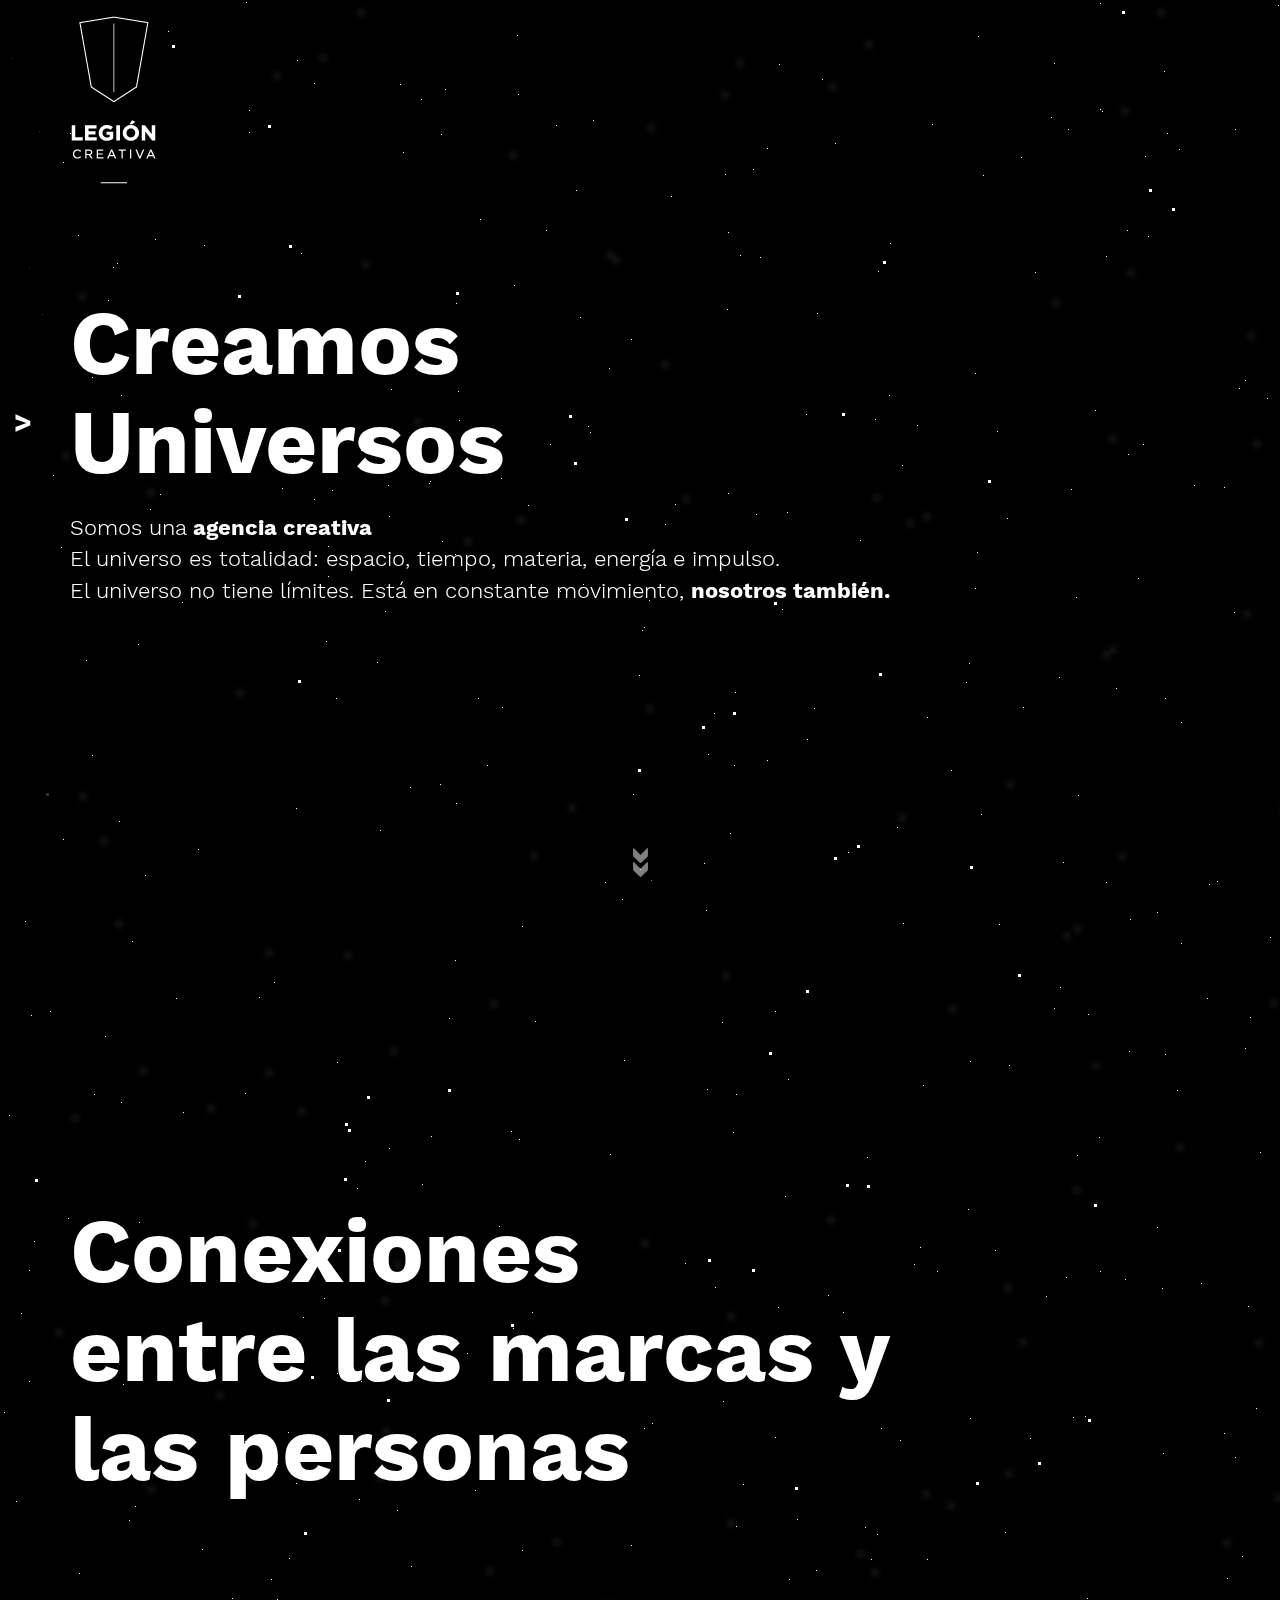
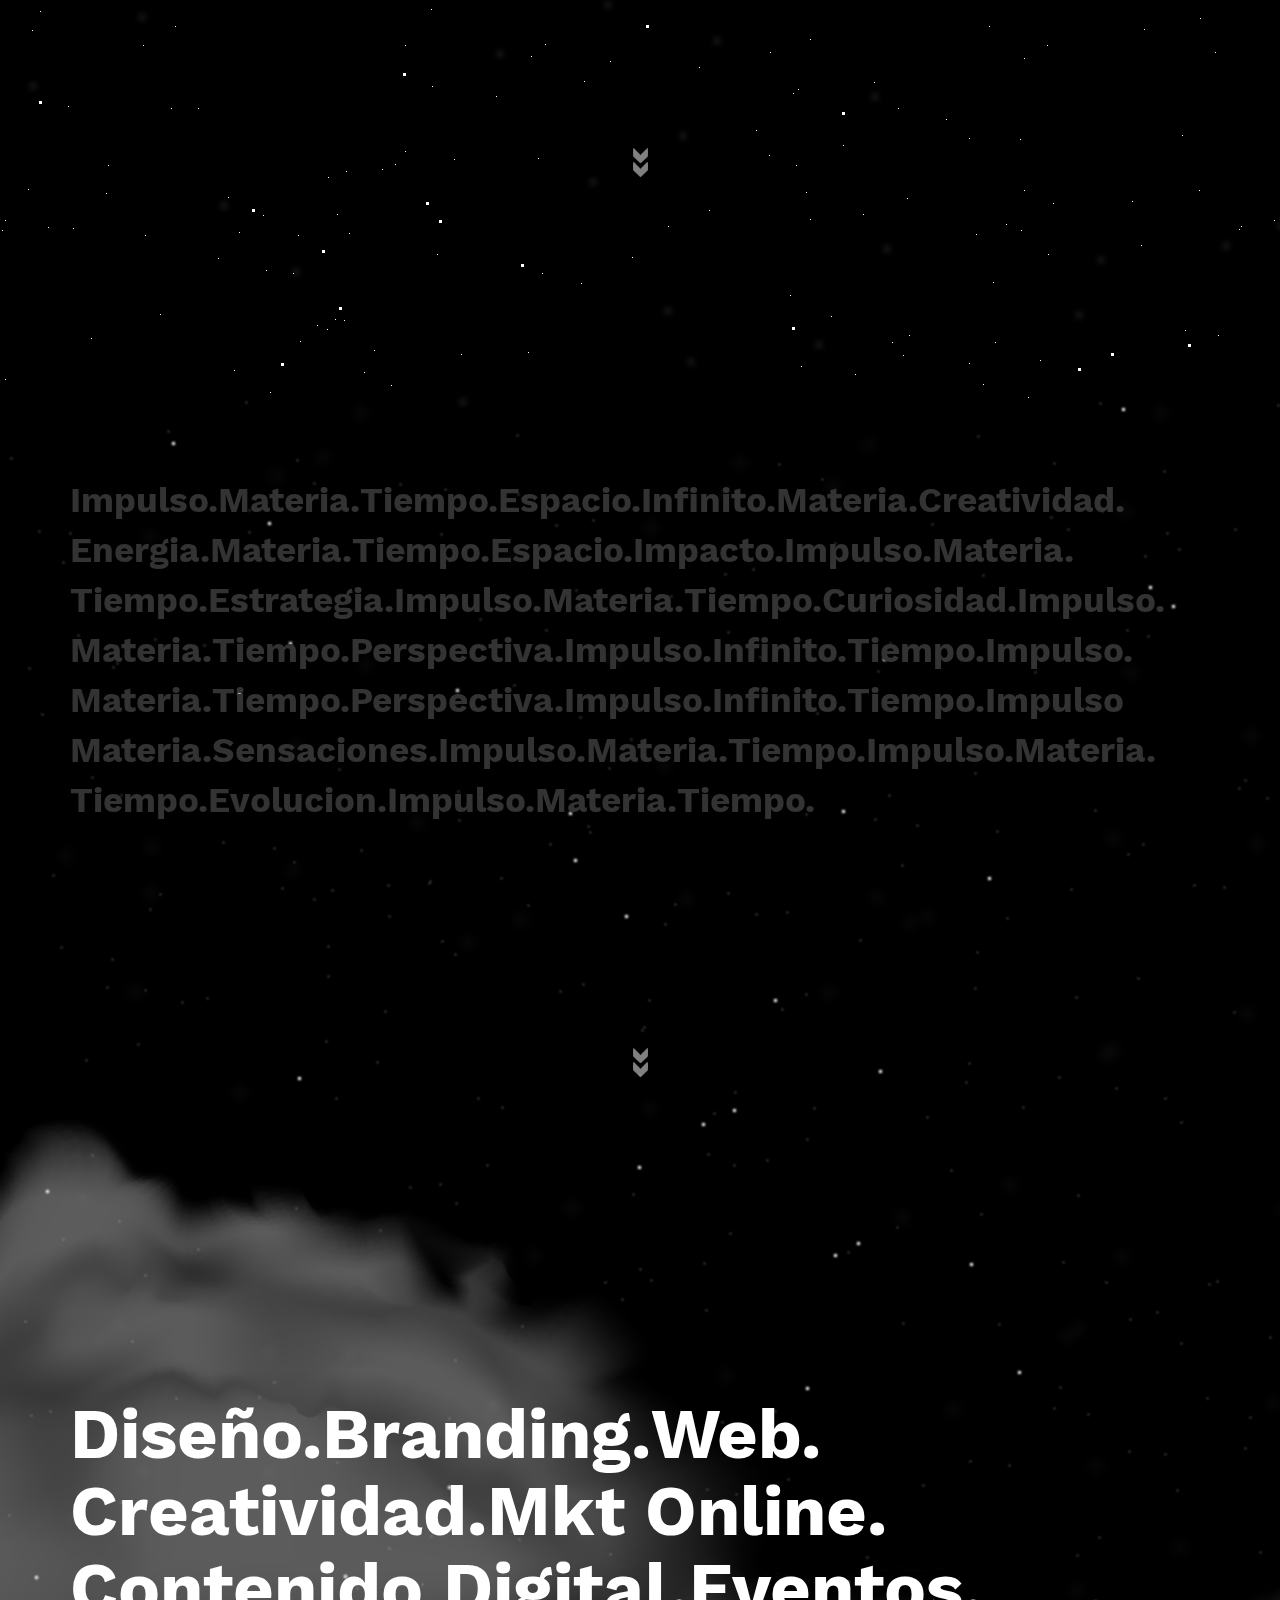
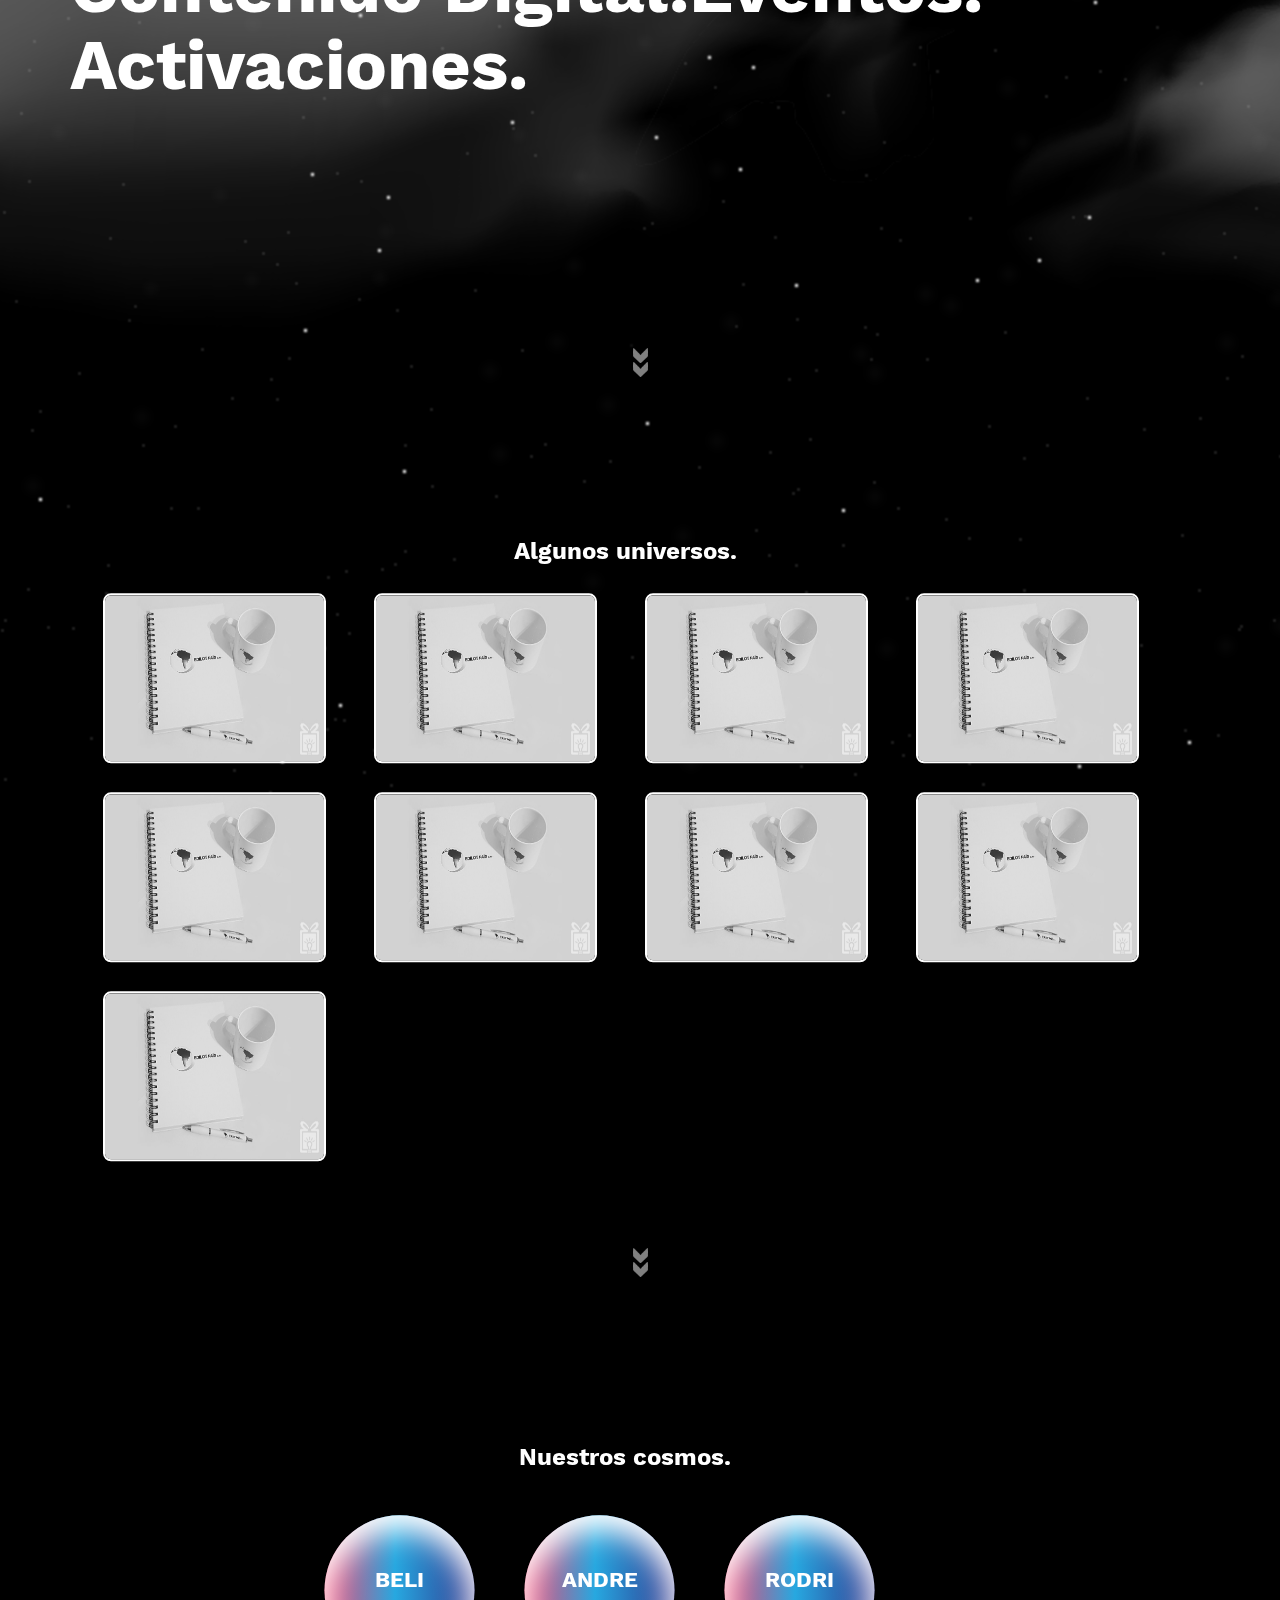
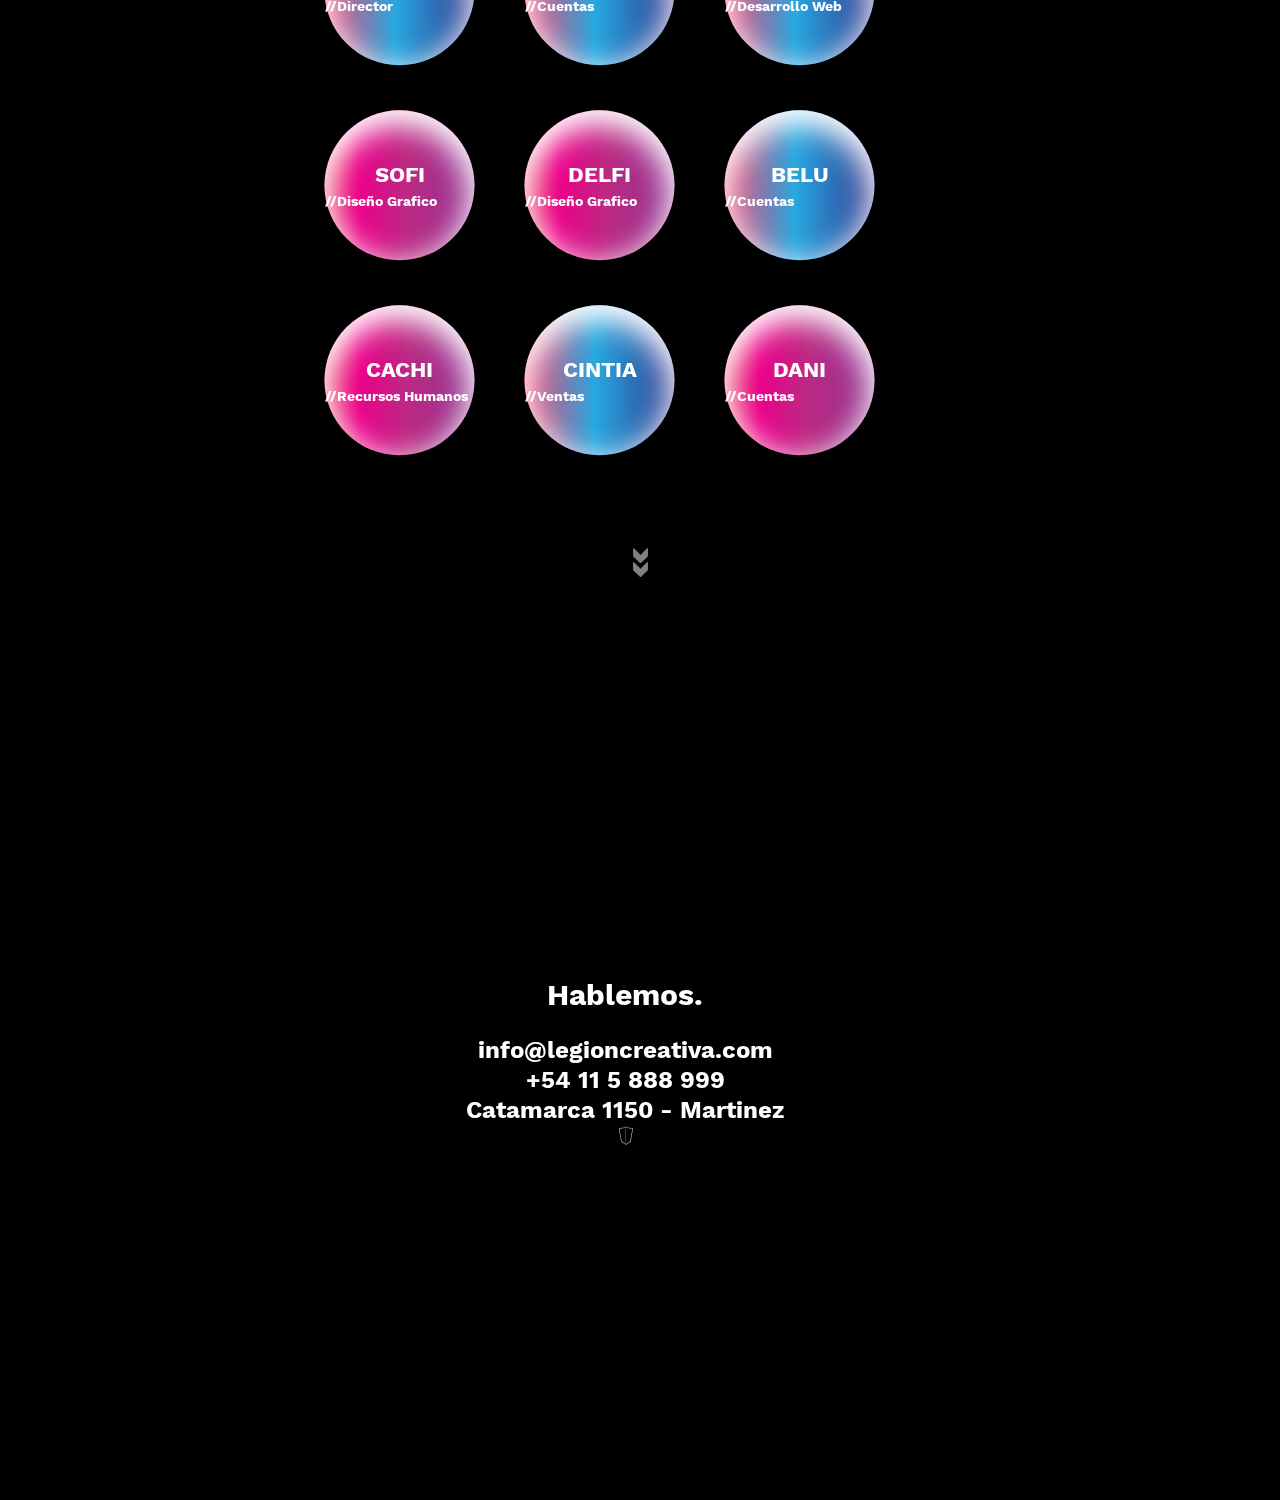
==== commit 4ac736c4: "slider-xs" ====
--- a/index.html
+++ b/index.html
@@ -103,7 +103,7 @@
 
 	<section id="only-xs">
 		<div class="owl-one owl-carousel owl-theme">
-			<div>
+			<div style="padding-top:63%">
 				<div class="row">
 					<div class="container">
 						<div class="col-lg-12">
@@ -116,8 +116,85 @@
 						</div>
 					</div>
 				</div>		
-			</div>
-		</div>	
+			</div><!-- slide1 -->
+			<div style="padding-top:63%">
+				<div class="row">
+			    	<div class="container">
+				    	<div class="col-lg-12">
+				    		<h1>Conexiones <br> entre las marcas y <br> las  personas</h1>
+				    	</div>
+			    	</div>
+	    		</div>	
+			</div><!-- slide2 -->
+			<div style="padding-top:63%">
+
+				<div class="row">
+			    	<div class="container">
+				    	<div class="col-lg-12 text-center">
+							<h2>Diseño.</h2><h2>Branding.</h2><h2>Web.</h2><h2>Creatividad.</h2><h2>Mkt Online.</h2>
+							<h2>Contenido Digital.</h2><h2>Eventos.</h2><h2>Activaciones.</h2>
+				    	</div>
+			    	</div>
+	    		</div>
+				  
+			</div><!-- slide2 -->
+			<div style="padding-top:63%">
+				<div class="row">
+			    	<div class="container">
+				    	<a><h2>Ver universos</h2></a>
+			    	</div>
+				</div>
+			 
+			</div>	
+			<div style="padding-top:49%">
+				<div class="row">
+			<div class="text-center">
+				<h3>Nuestros cosmos.</h3>
+			</div>
+			<div class="circle-cont center-block container">
+
+				<ul class="flex">
+					<li class="circle-rrhh bubble blue" id="beli">
+						<p>BELI</p>
+						<span>//Director</span>	
+					</li>
+					<li class="circle-rrhh bubble blue" id="andre">
+						<p>ANDRE</p>
+						<span>//Cuentas</span>
+					</li>
+					<li class="circle-rrhh bubble blue" id="rodri">
+						<p>RODRI</p>
+						<span>//Desarrollo Web</span>
+					</li>
+					<li class="circle-rrhh bubble fucsia" id="sofi">
+						<p>SOFI</p>
+						<span>//Diseño Grafico</span>
+					</li>
+					<li class="circle-rrhh bubble fucsia" id="delfi">
+						<p>DELFI</p>
+						<span>//Diseño Grafico</span>
+					</li>
+					<li class="circle-rrhh bubble blue" id="belu">
+						<p>BELU</p>
+						<span>//Cuentas</span>
+					</li>
+					<li class="circle-rrhh bubble fucsia" id="cachi">
+						<p>CACHI</p>
+						<span>//Recursos Humanos</span>
+					</li>
+					<li class="circle-rrhh bubble blue" id="cintia">
+						<p>CINTIA</p>
+						<span>//Ventas</span>
+					</li>
+					<li class="circle-rrhh bubble fucsia" id="dani">
+						<p>DANI</p>
+						<span>//Cuentas</span>
+					</li>
+				</ul>
+	    	</div>
+
+	    </div>
+			</div>
 	</section>
 
 
--- a/estilos/estilos.css
+++ b/estilos/estilos.css
@@ -28,7 +28,7 @@
 	/*display: none;*/
 }
 
-.only-xs{
+#only-xs{
 	display:none;
 }
 /* width */
@@ -781,6 +781,17 @@
 
 }
 
+#only-xs .circle-rrhh{
+	    border-radius: 50%;
+    height: 150px;
+    width: 150px;
+    float: left;
+    margin-left: 50px;
+    list-style: none;
+    margin-top: 45px;
+    cursor:pointer;	
+}
+
 #cosmos .flex li p,#cosmos .flex li span{
 	font-family: worksans-bold;
 	color:white;
--- a/estilos/queries.css
+++ b/estilos/queries.css
@@ -5,8 +5,34 @@
 
 
 @media only screen and (min-width: 10px) and (max-width: 767px) {
-	.only-xs{
-	display:block;
+	#only-xs .circle-rrhh{
+    border-radius: 50%;
+    height: 100px;
+    width: 100px;
+    float: left;
+    margin-left: 12px;
+    list-style: none;
+    margin-top: 45px;
+    cursor: pointer;
+}
+
+
+    #only-xs{
+	display:block !important;
+    text-align: center;
+}
+
+#only-xs p{
+
+        font-size: 1.7rem;
+
+}
+
+
+#only-xs .frame{
+    margin-left: 15px;
+    width: 120px;
+    height: 99px;
 }
 .no-xs{
 	display:none;
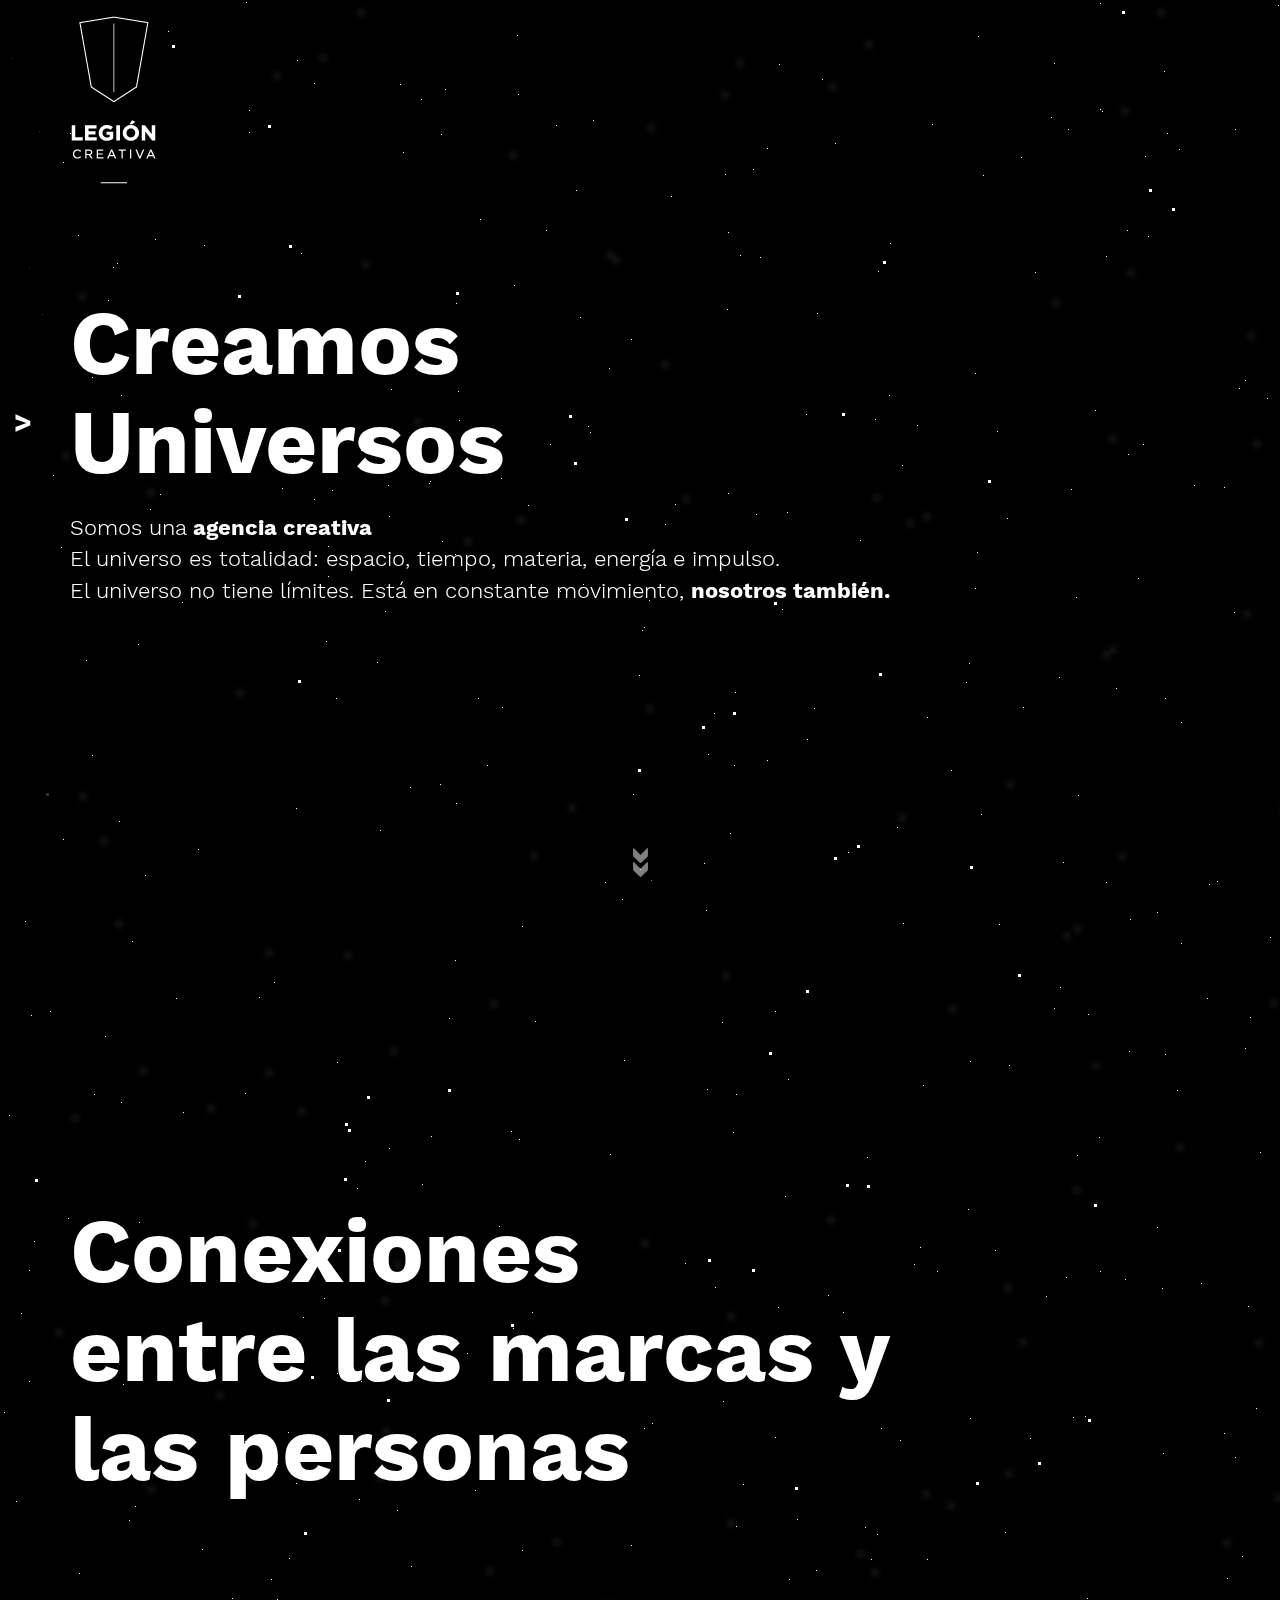
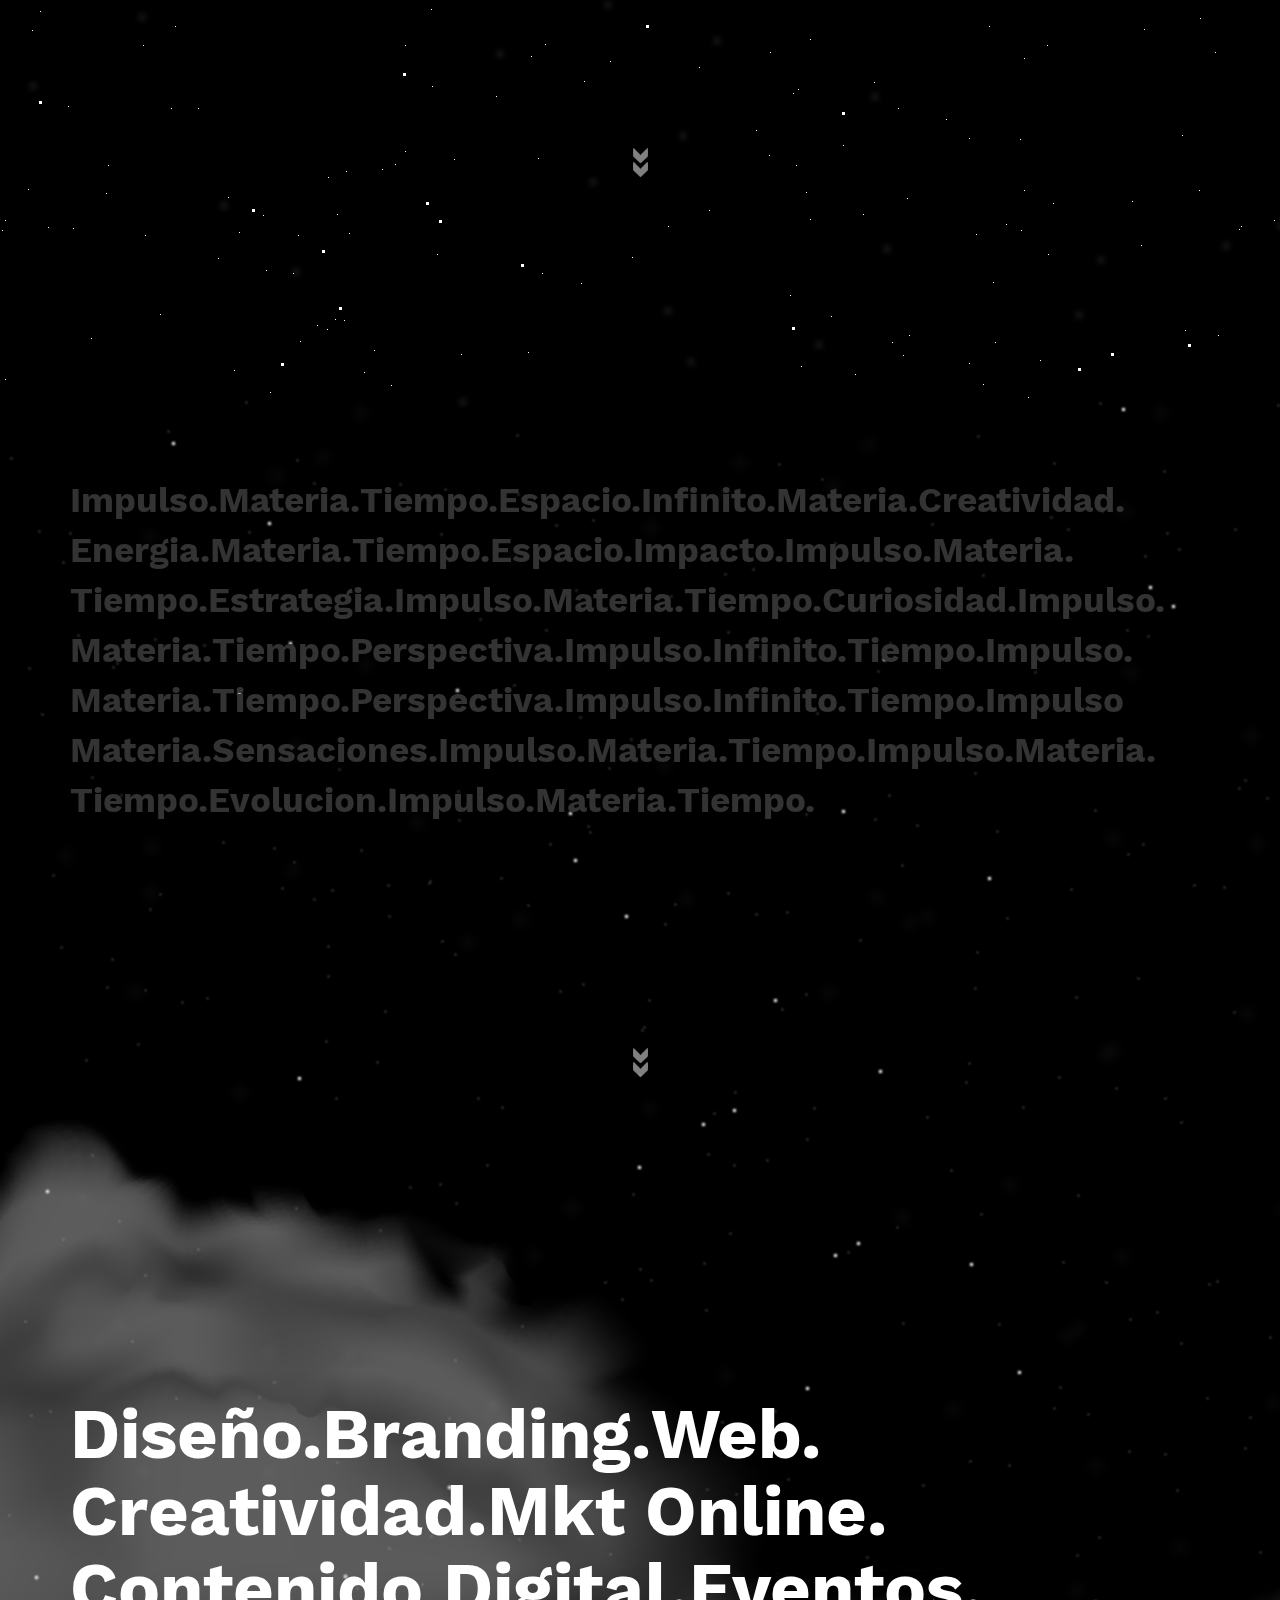
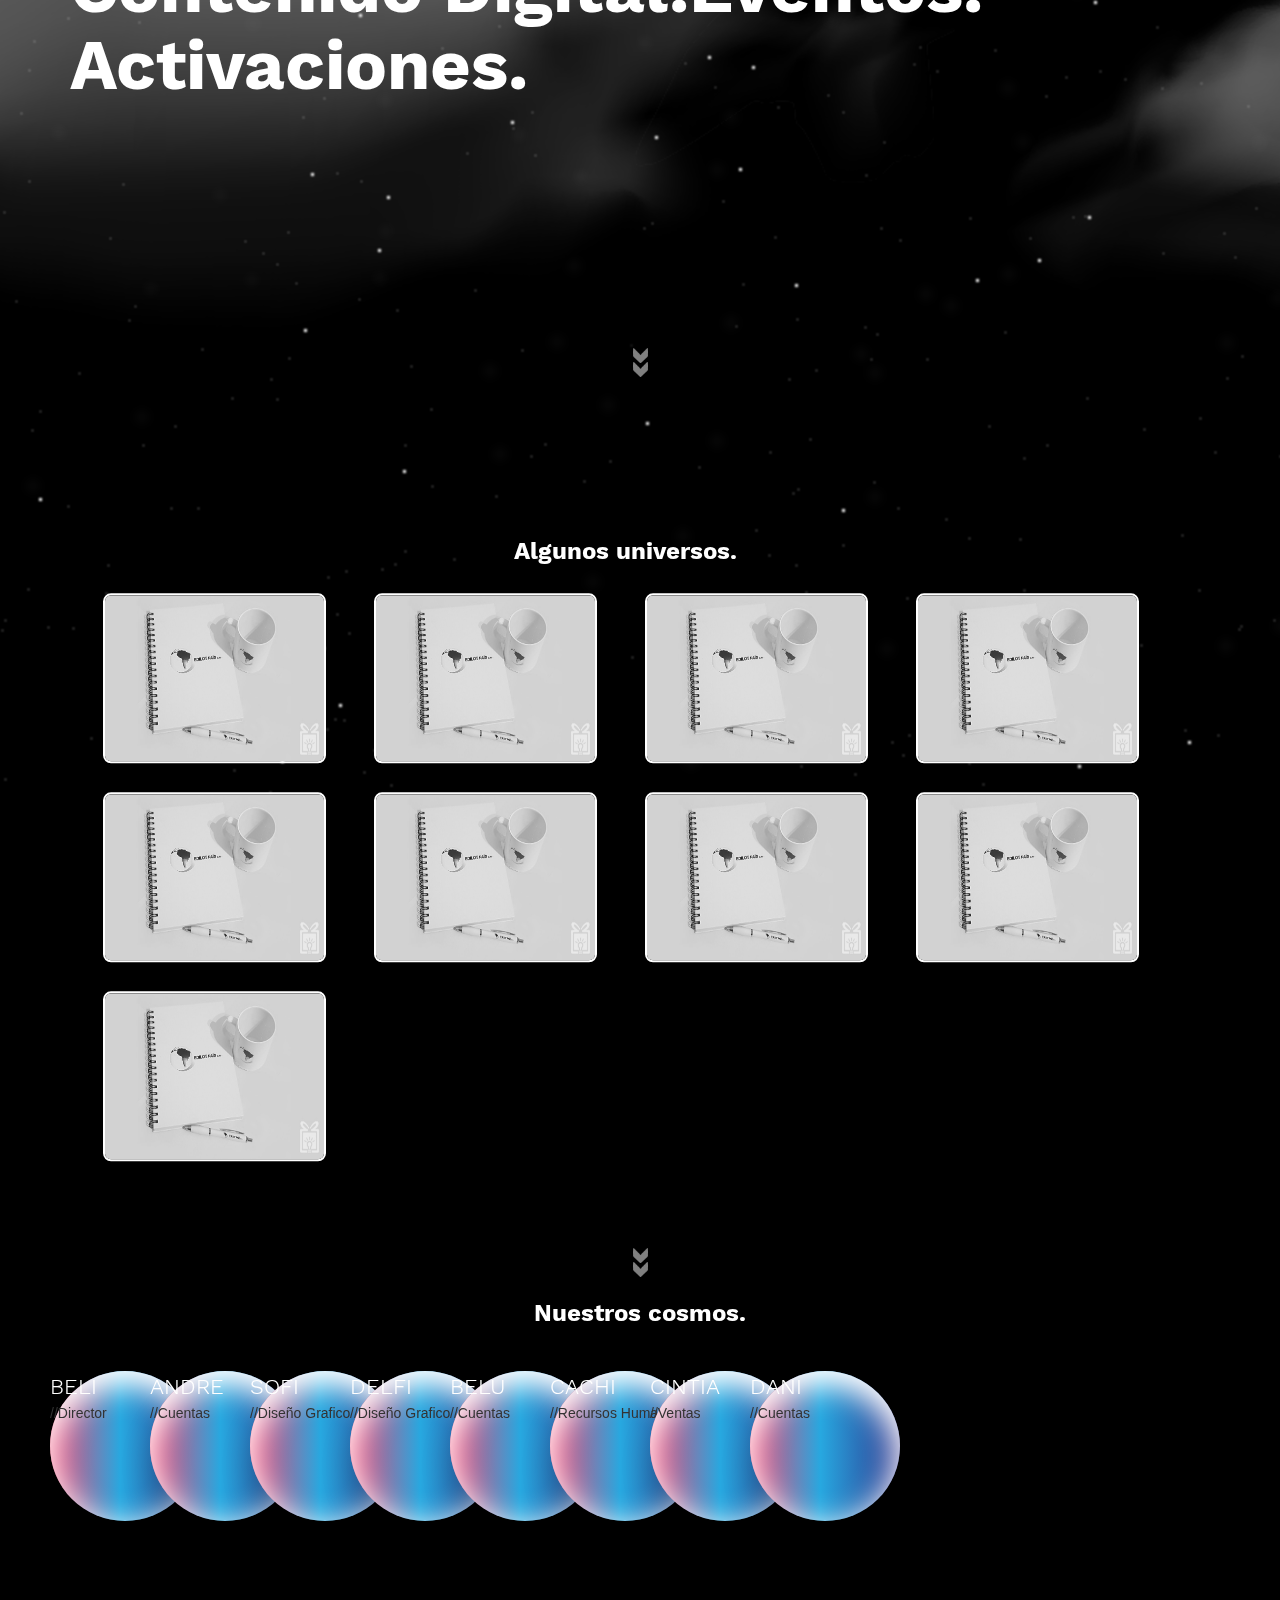
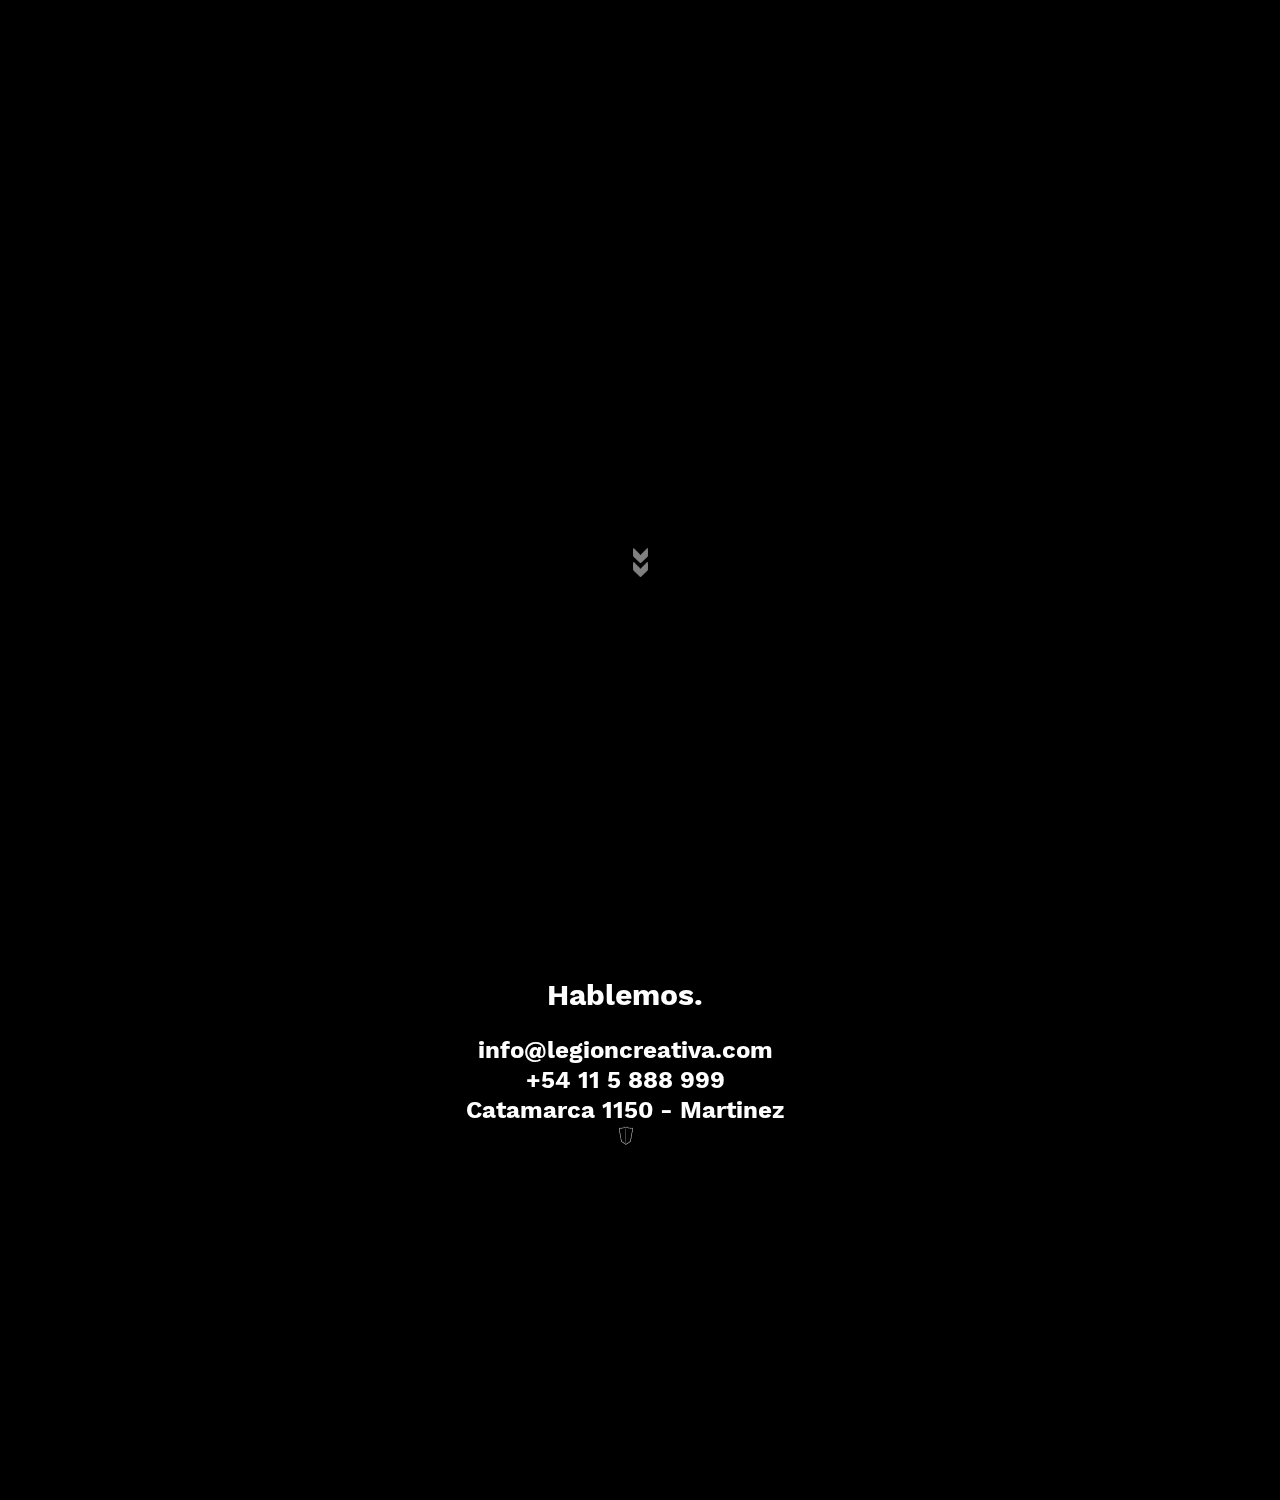
==== commit a94d4ec2: "pruebas cosmos" ====
--- a/index.html
+++ b/index.html
@@ -151,7 +151,7 @@
 			<div class="text-center">
 				<h3>Nuestros cosmos.</h3>
 			</div>
-			<div class="circle-cont center-block container">
+			<div class="circle-cont center-block">
 
 				<ul class="flex">
 					<li class="circle-rrhh bubble blue" id="beli">
@@ -374,13 +374,48 @@
 </section>
 
 <section id="cosmos" class="no-xs">
-	    <div class="row">
+	    <!--  <div class="row">-->
+	    	<div class="container">
 			<div class="text-center">
 				<h3>Nuestros cosmos.</h3>
 			</div>
-			<div class="circle-cont center-block container">
-
-				<ul class="flex">
+			<!--  <div class="circle-cont center-block container">-->
+				<div class="circle-rrhh bubble blue" id="beli">
+					<p>BELI</p>
+					<span>//Director</span>
+				</div>
+				<div class="circle-rrhh bubble blue" id="andre">
+					<p>ANDRE</p>
+					<span>//Cuentas</span>
+				</div>
+				<div class="circle-rrhh bubble blue" id="sofi">
+					<p>SOFI</p>
+					<span>//Diseño Grafico</span>
+				</div>
+				<div class="circle-rrhh bubble blue" id="delfi">
+					<p>DELFI</p>
+						<span>//Diseño Grafico</span>
+				</div>
+				<div class="circle-rrhh bubble blue" id="belu">
+					<p>BELU</p>
+						<span>//Cuentas</span>
+				</div>
+				<div class="circle-rrhh bubble blue" id="cachi">
+					<p>CACHI</p>
+						<span>//Recursos Humanos</span>
+				</div>
+				<div class="circle-rrhh bubble blue"  id="cintia">
+					<p>CINTIA</p>
+						<span>//Ventas</span>
+				</div>
+				<div class="circle-rrhh bubble blue"  id="dani">
+					<p>DANI</p>
+						<span>//Cuentas</span>
+				</div>
+			</div>
+
+
+				<!--  <ul class="flex">
 					<li class="circle-rrhh bubble blue" id="beli">
 						<p>BELI</p>
 						<span>//Director</span>	
@@ -417,10 +452,10 @@
 						<p>DANI</p>
 						<span>//Cuentas</span>
 					</li>
-				</ul>
-	    	</div>
-
-	    </div>
+				</ul>-->
+	    	<!--  </div>-->
+
+	  <!--    </div>-->
 
 
 
--- a/estilos/estilos.css
+++ b/estilos/estilos.css
@@ -769,7 +769,6 @@
 
 
 #cosmos .circle-rrhh{
-	    /*border: 2px solid white;*/
     border-radius: 50%;
     height: 150px;
     width: 150px;
@@ -778,8 +777,57 @@
     list-style: none;
     margin-top: 45px;
     cursor:pointer;
-
-}
+    position:absolute;
+
+}
+#beli{
+	left:0px;
+}
+
+
+#andre{
+	left:100px;
+}
+
+#sofi{
+	left:200px;
+}
+
+#delfi{
+	left:300px;
+}
+
+#belu{
+	left:400px;
+}
+
+#cachi{
+	left:500px;
+}
+
+#cintia{
+	left:600px;
+}
+
+#dani{
+	left:700px;
+}
+
+
+
+
+
+
+
+
+
+
+
+
+
+
+
+
 
 #only-xs .circle-rrhh{
 	    border-radius: 50%;
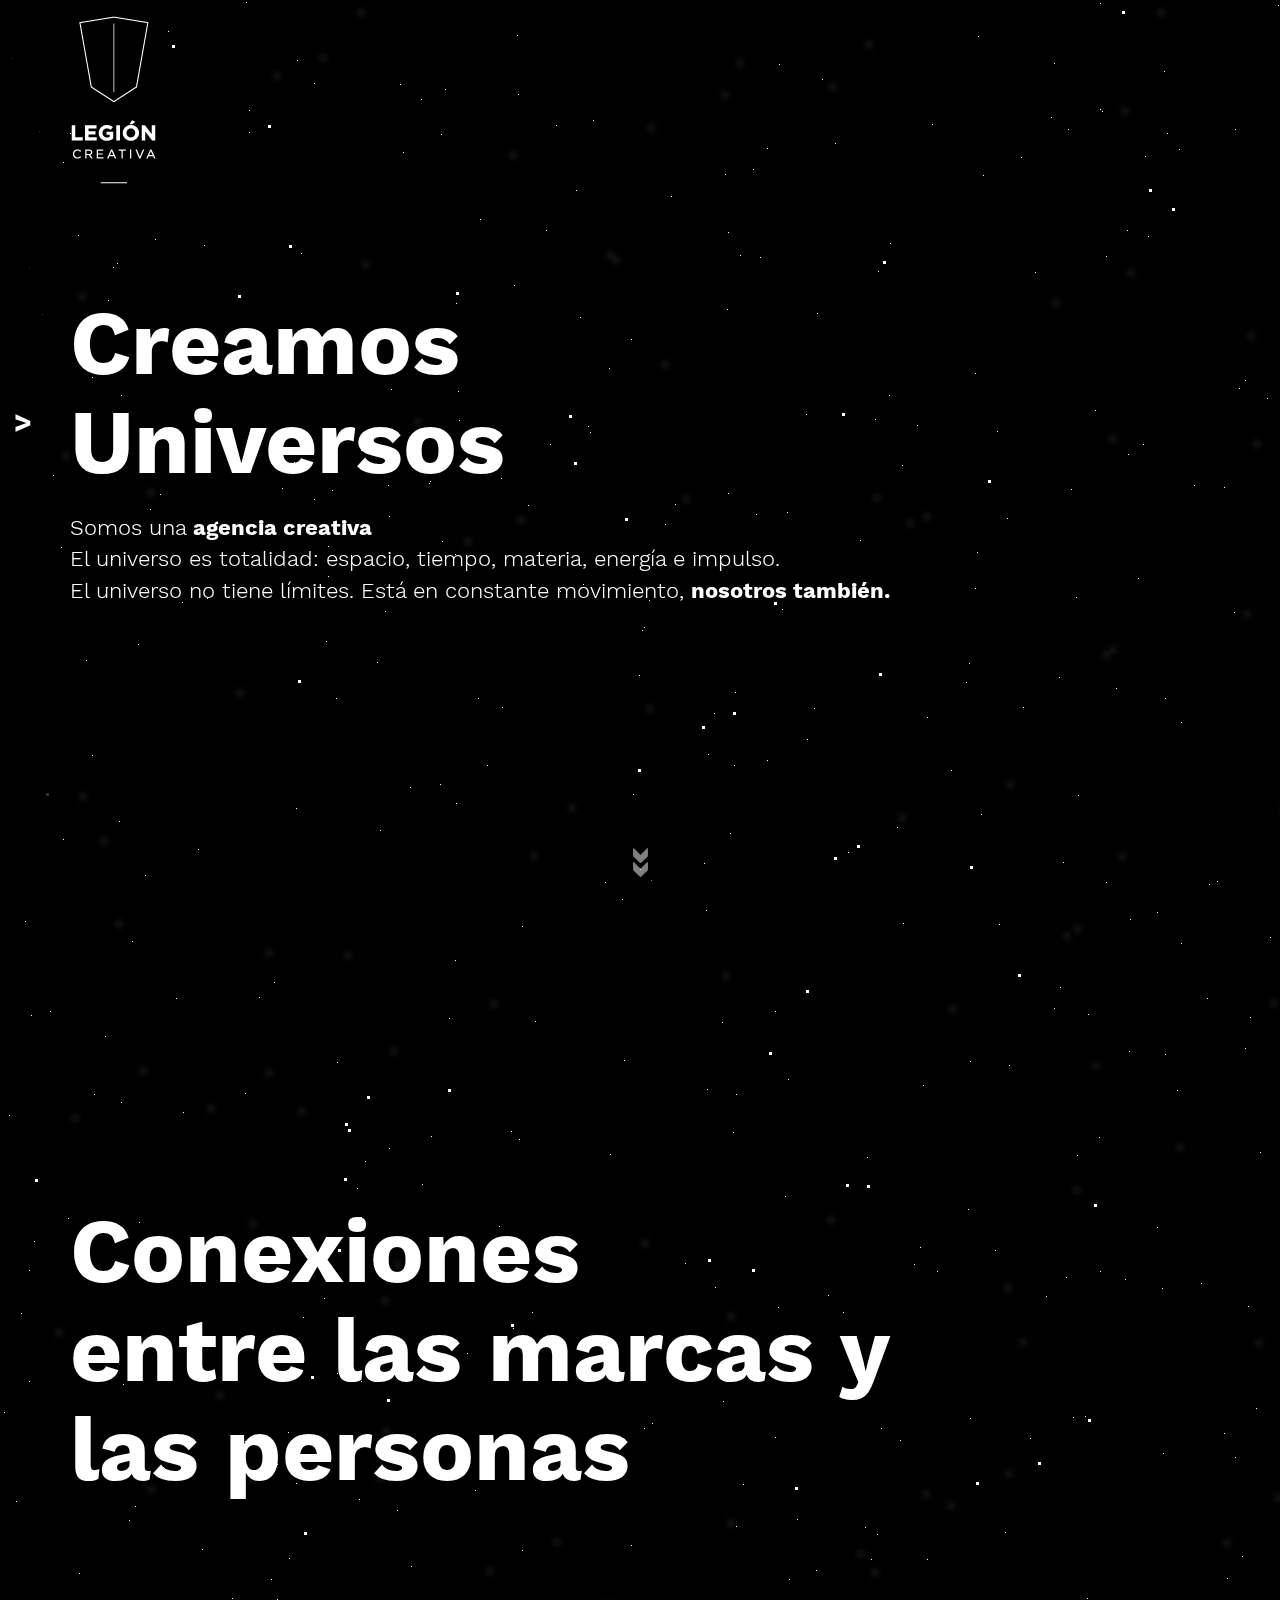
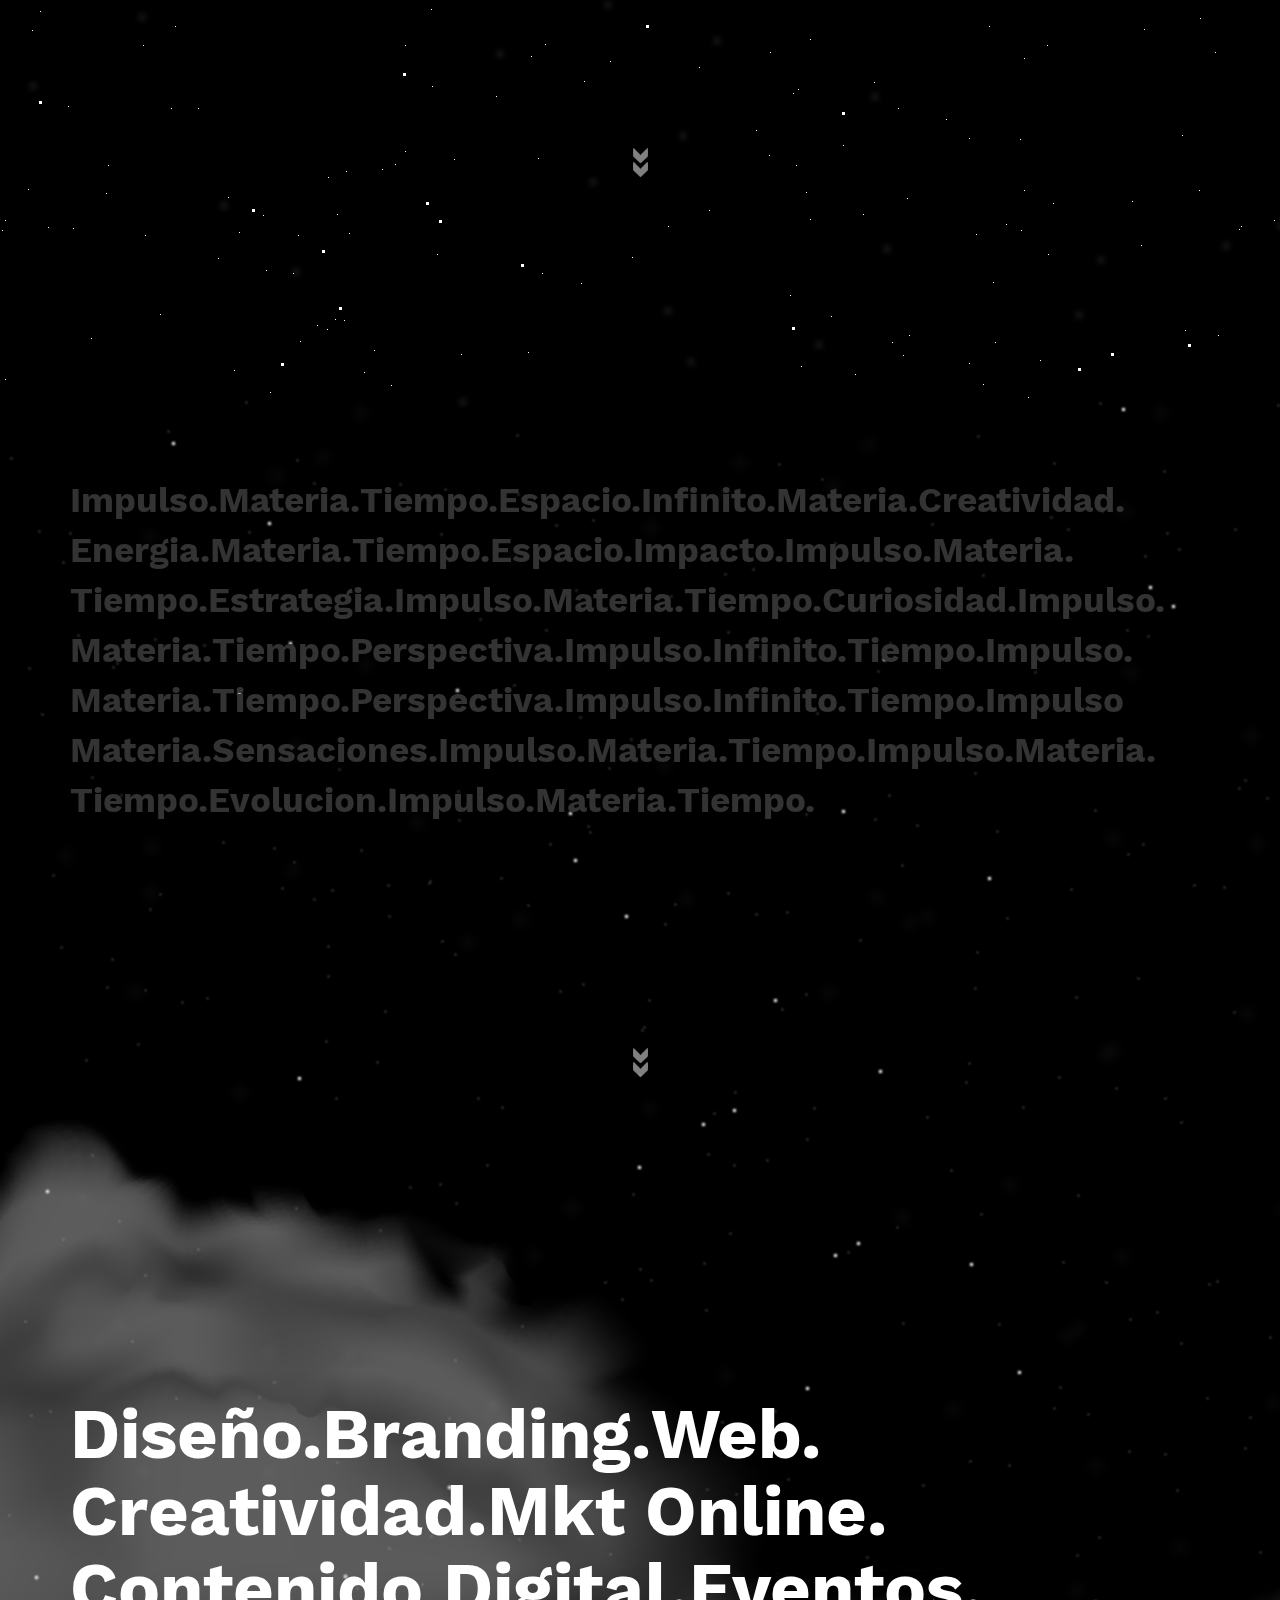
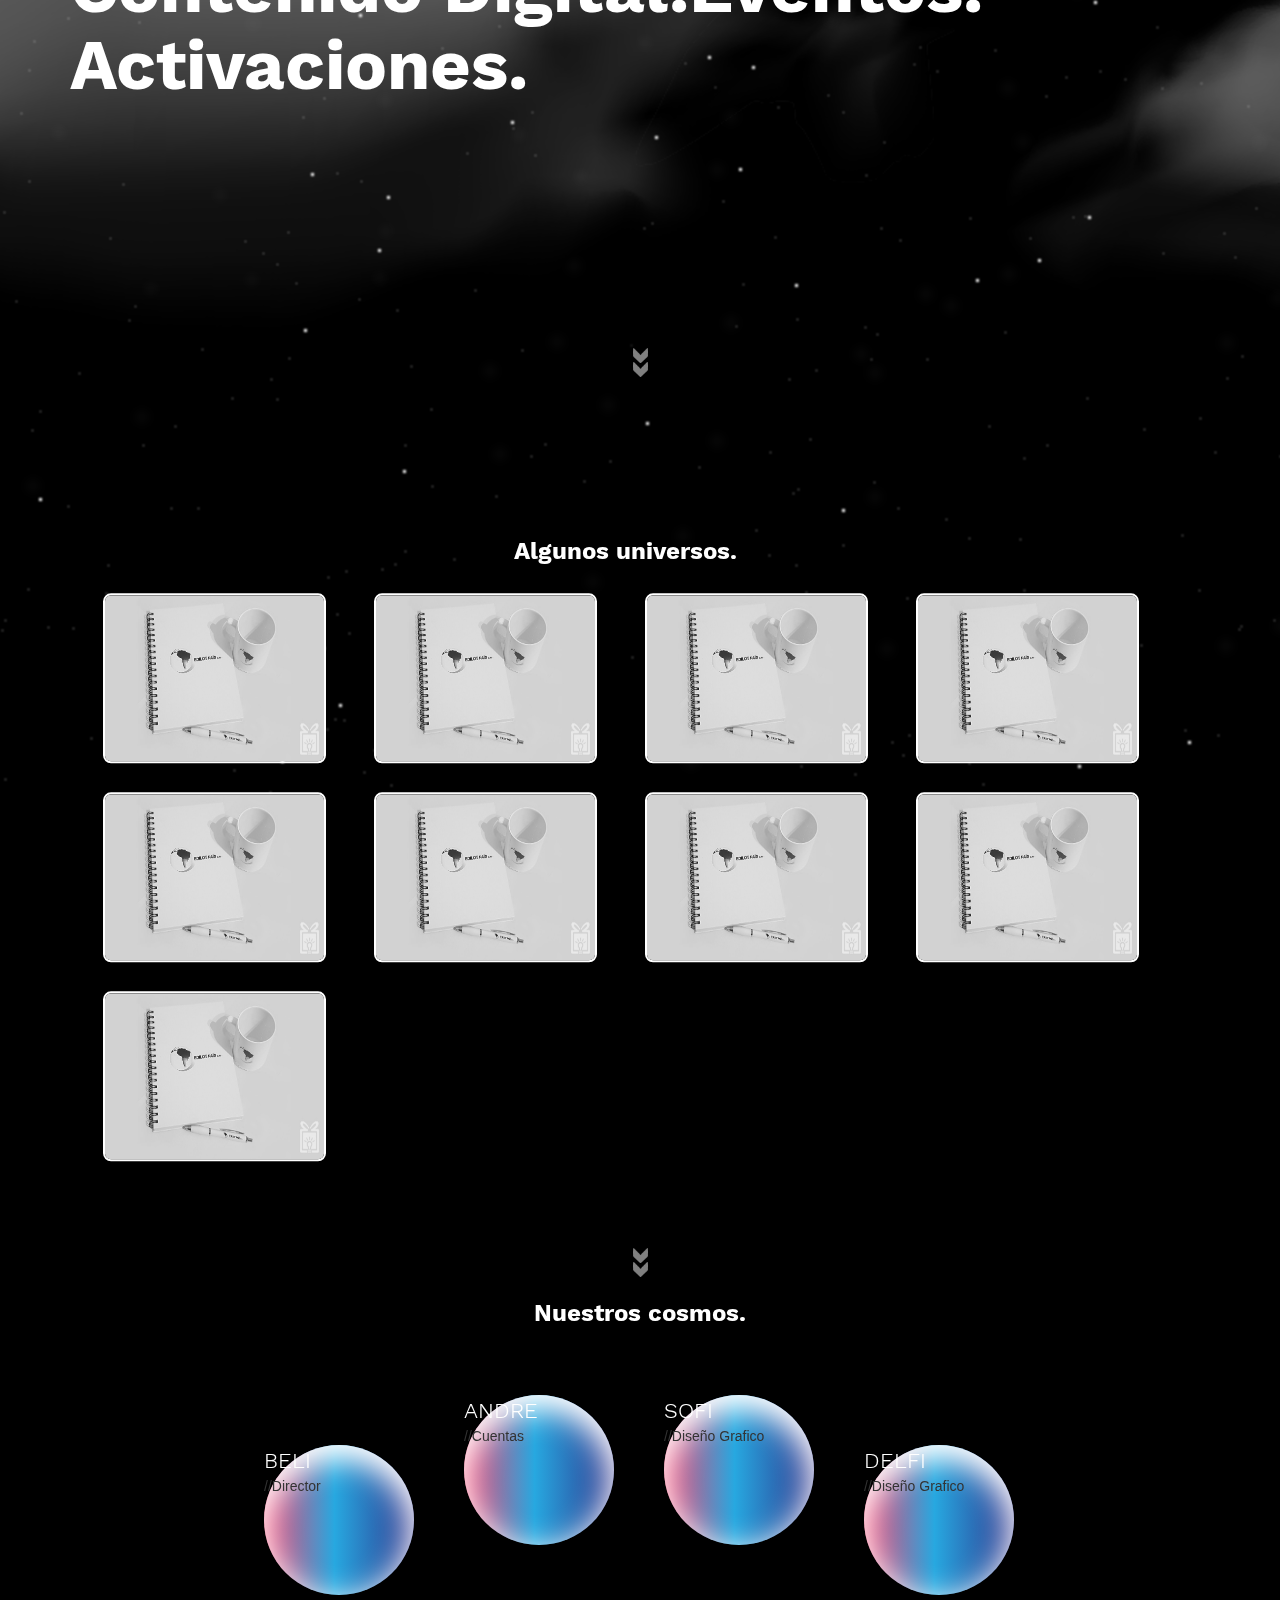
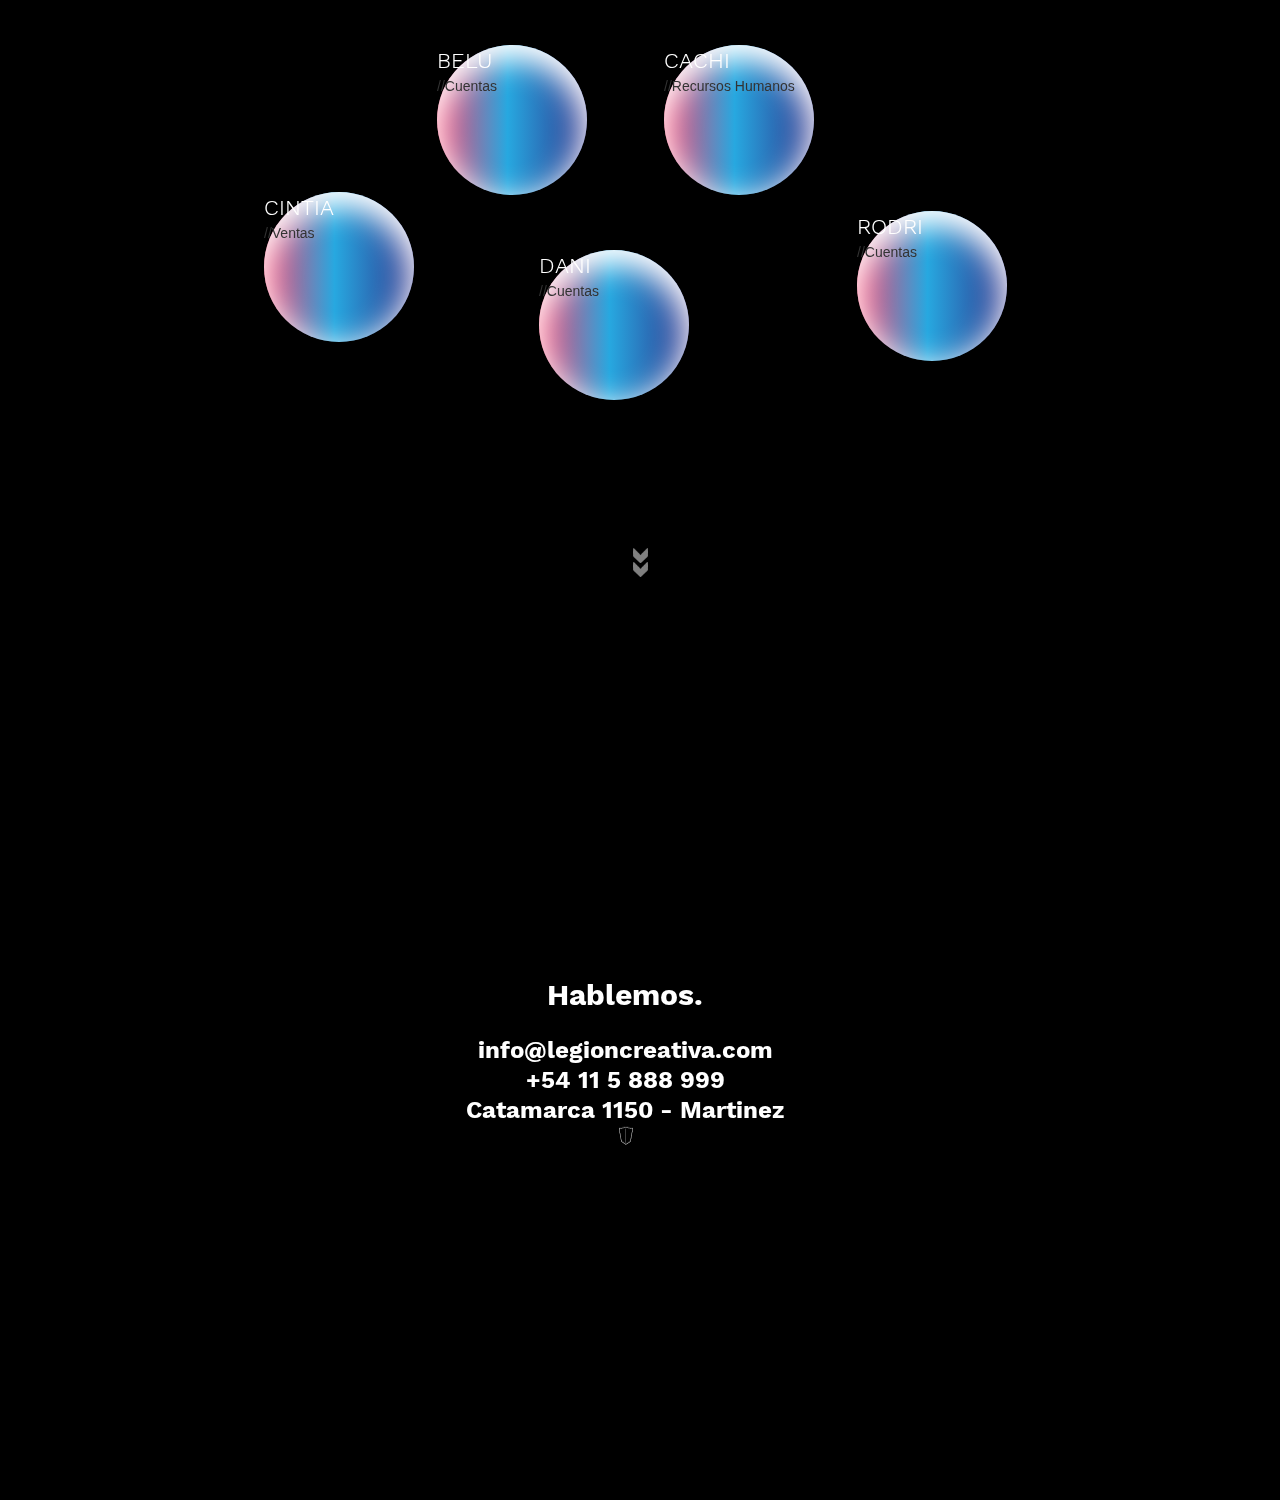
==== commit a6d65678: "animaciones burbujas" ====
--- a/index.html
+++ b/index.html
@@ -379,6 +379,7 @@
 			<div class="text-center">
 				<h3>Nuestros cosmos.</h3>
 			</div>
+			<div class="cont-circle">
 			<!--  <div class="circle-cont center-block container">-->
 				<div class="circle-rrhh bubble blue" id="beli">
 					<p>BELI</p>
@@ -412,6 +413,11 @@
 					<p>DANI</p>
 						<span>//Cuentas</span>
 				</div>
+				<div class="circle-rrhh bubble blue"  id="rodri">
+					<p>RODRI</p>
+						<span>//Cuentas</span>
+				</div>
+			</div>
 			</div>
 
 
--- a/estilos/estilos.css
+++ b/estilos/estilos.css
@@ -780,44 +780,81 @@
     position:absolute;
 
 }
+
+.cont-circle{
+	position: absolute;
+    width: 852px;
+    left: 0;
+    right: 0;
+    top: 0;
+    bottom: 0;
+    margin: auto;
+}
 #beli{
 	left:0px;
+	top:100px;
+	animation:movimiento 10s 0.1s infinite ;
 }
 
 
 #andre{
-	left:100px;
+	left:200px;
+	top:50px;
 }
 
 #sofi{
-	left:200px;
+	left:400px;
+	top:50px;
 }
 
 #delfi{
-	left:300px;
+	left:600px;
+	top:100px;
 }
 
 #belu{
-	left:400px;
+	left: 173px;
+	top:300px;
 }
 
 #cachi{
-	left:500px;
+
+	left: 400px;
+	top: 300px;
 }
 
 #cintia{
-	left:600px;
+	left: 000px;
+    top: 447PX;
 }
 
 #dani{
-	left:700px;
-}
-
-
-
-
-
-
+	    left: 275px;
+    top: 505PX;
+}
+
+#rodri{
+    left: 593px;
+    top: 466PX;
+}
+
+
+
+@keyframes movimiento{
+	0%{
+		left:0;
+		top:0px;
+	}
+	50%{
+		left: 20px;
+		top:-20px;
+	}
+
+	100%{
+		left: 0px;
+		top:0px;
+	}
+}
 
 
 
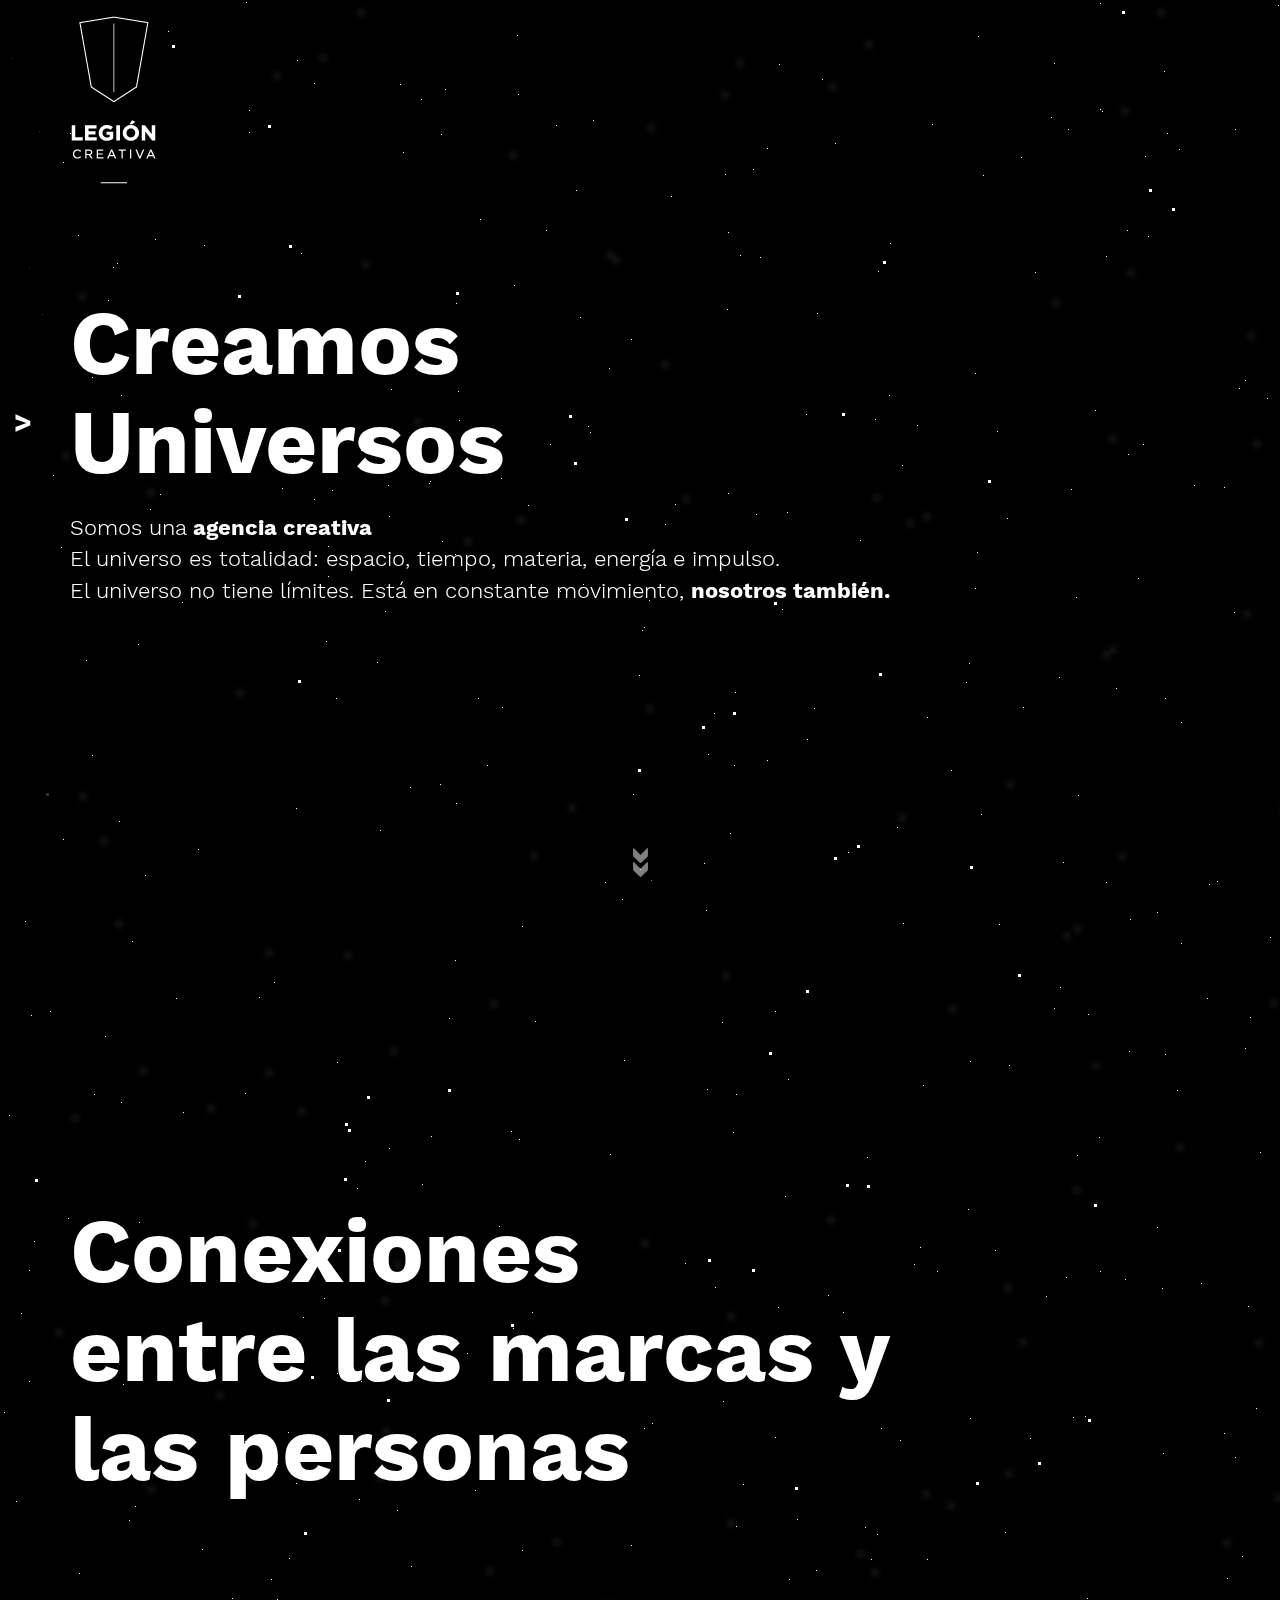
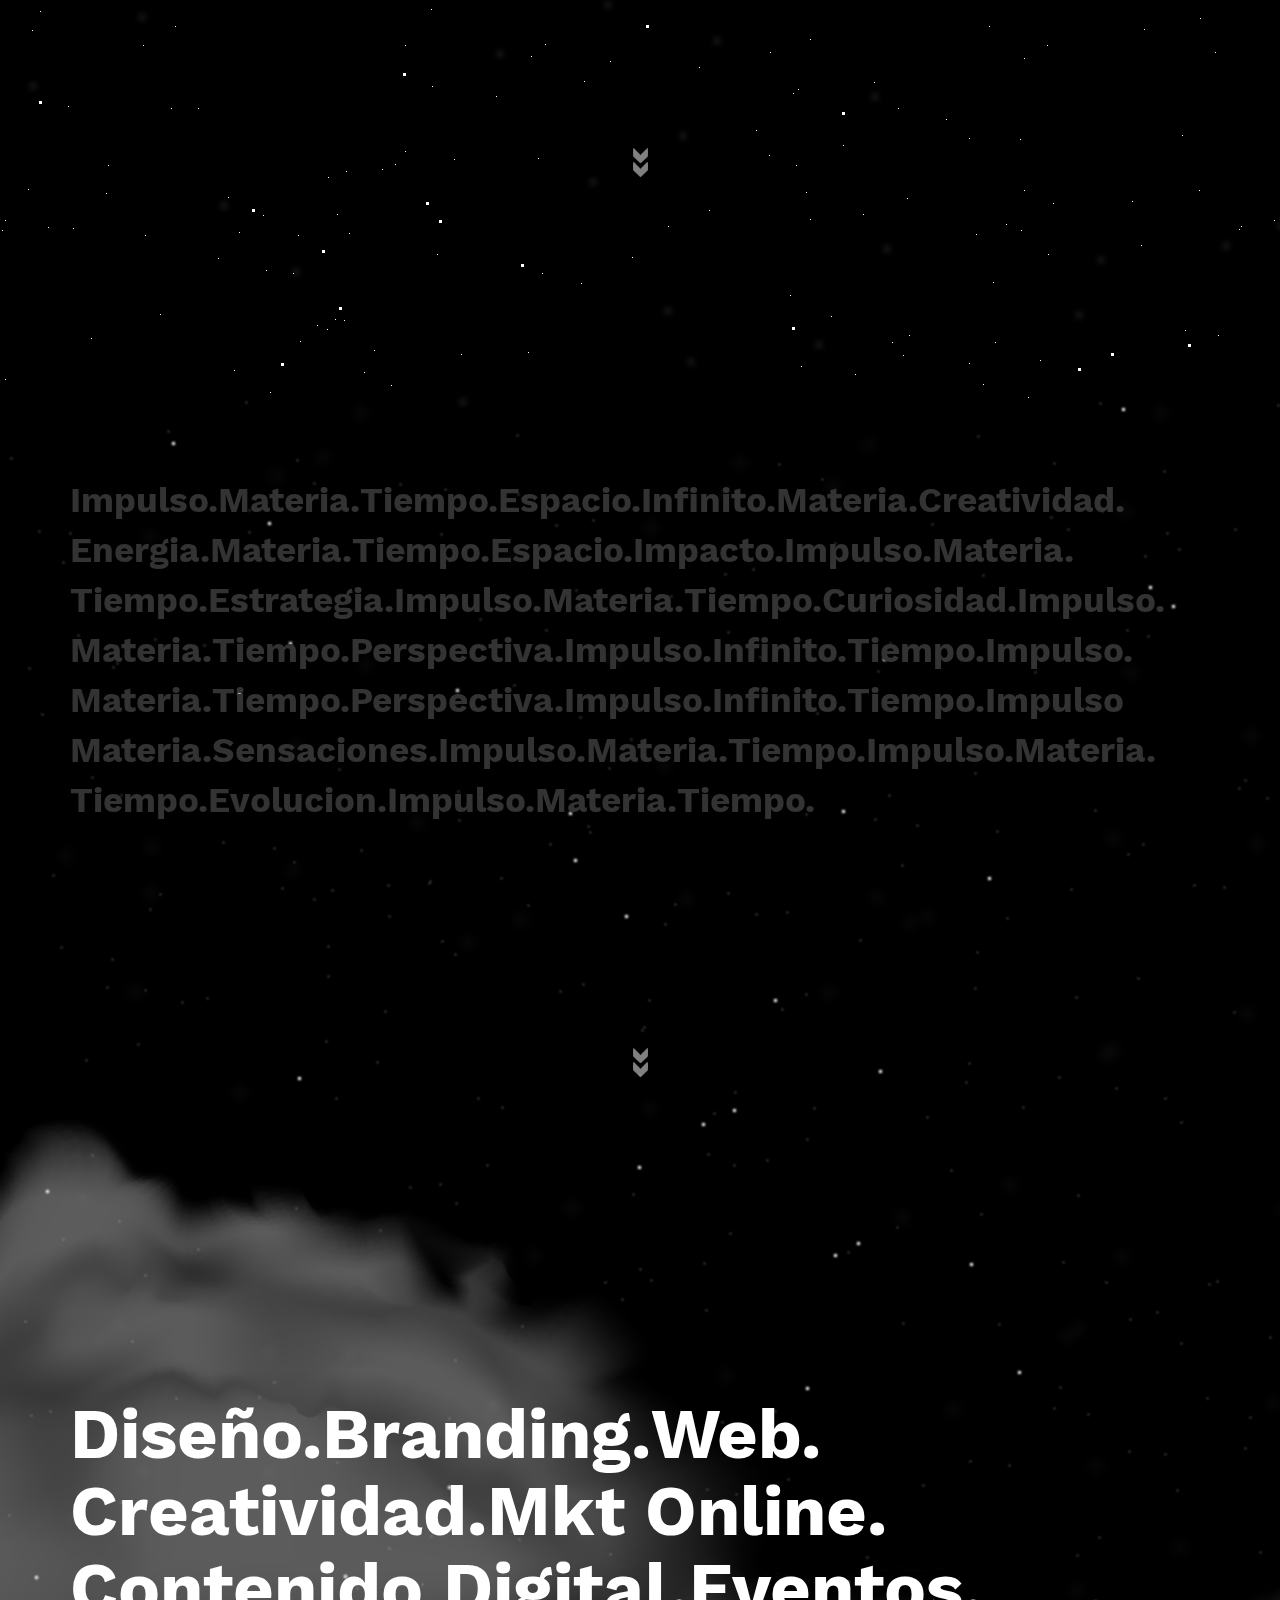
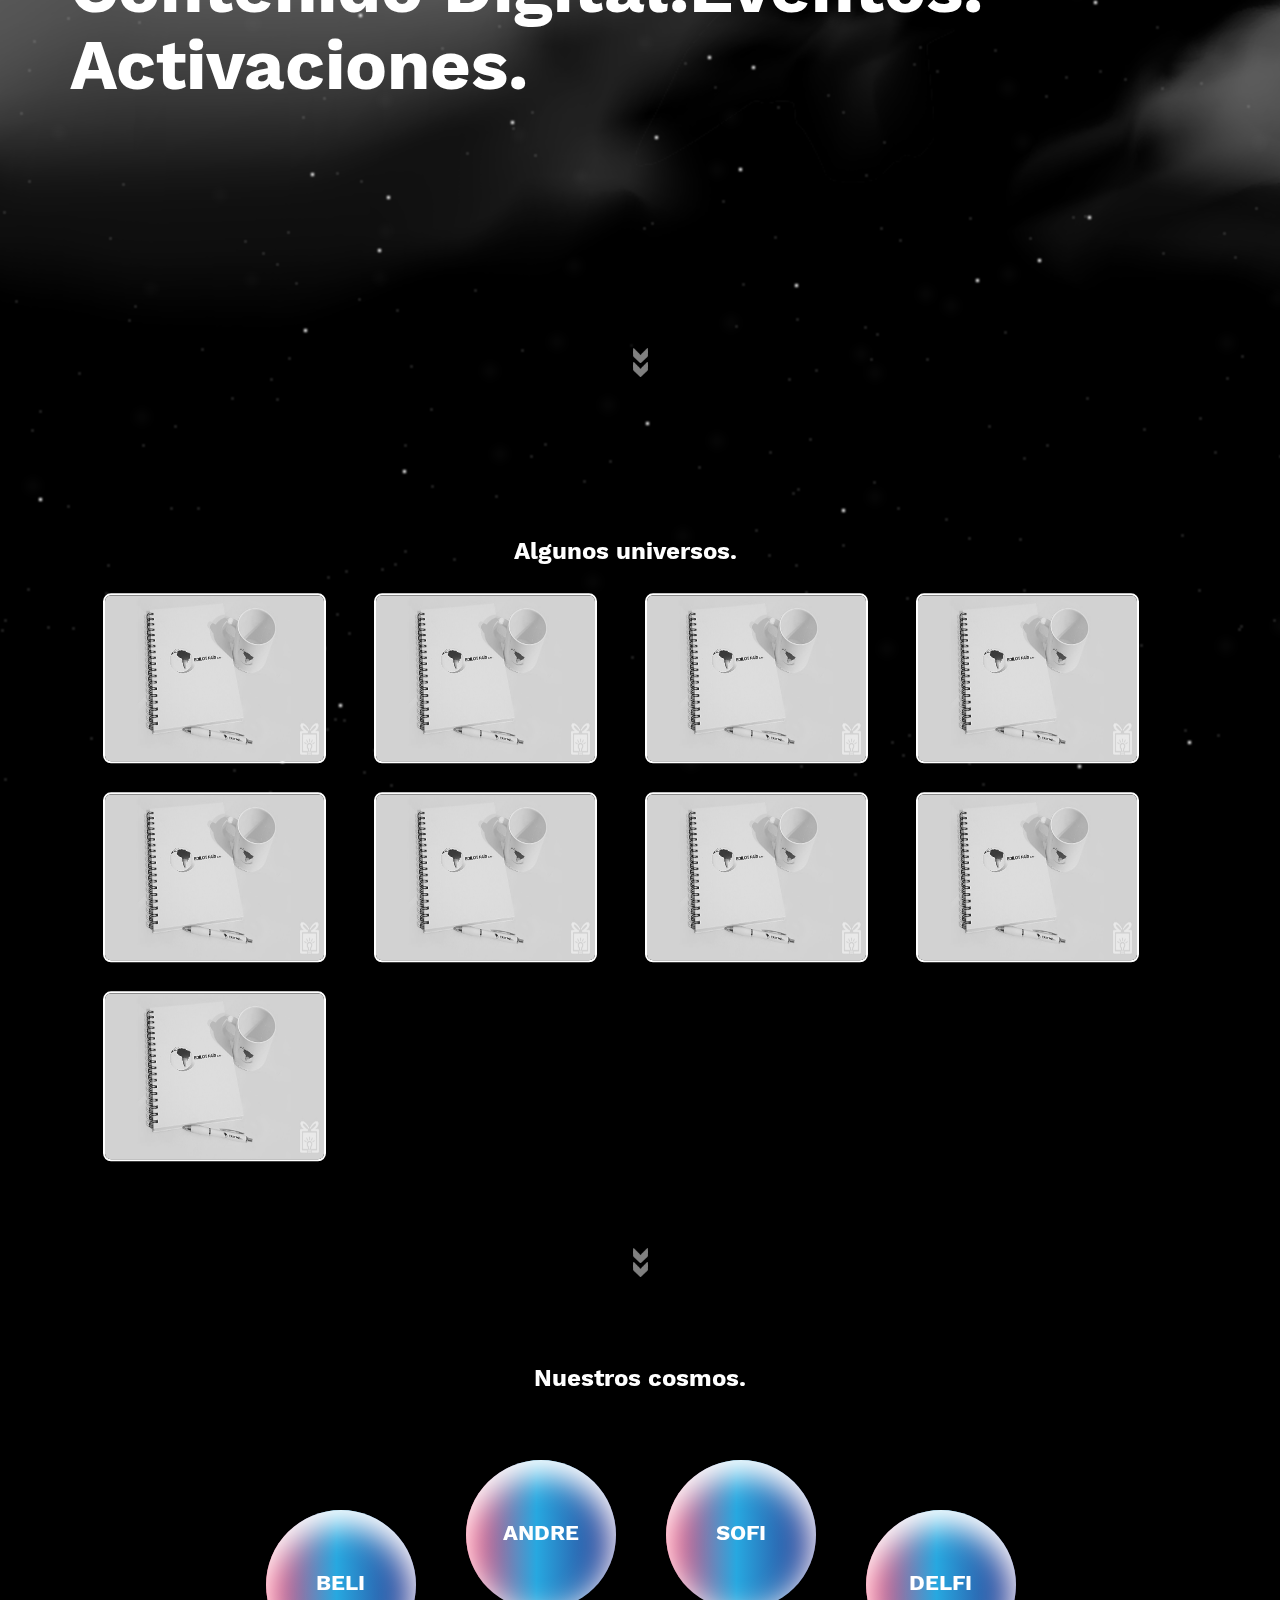
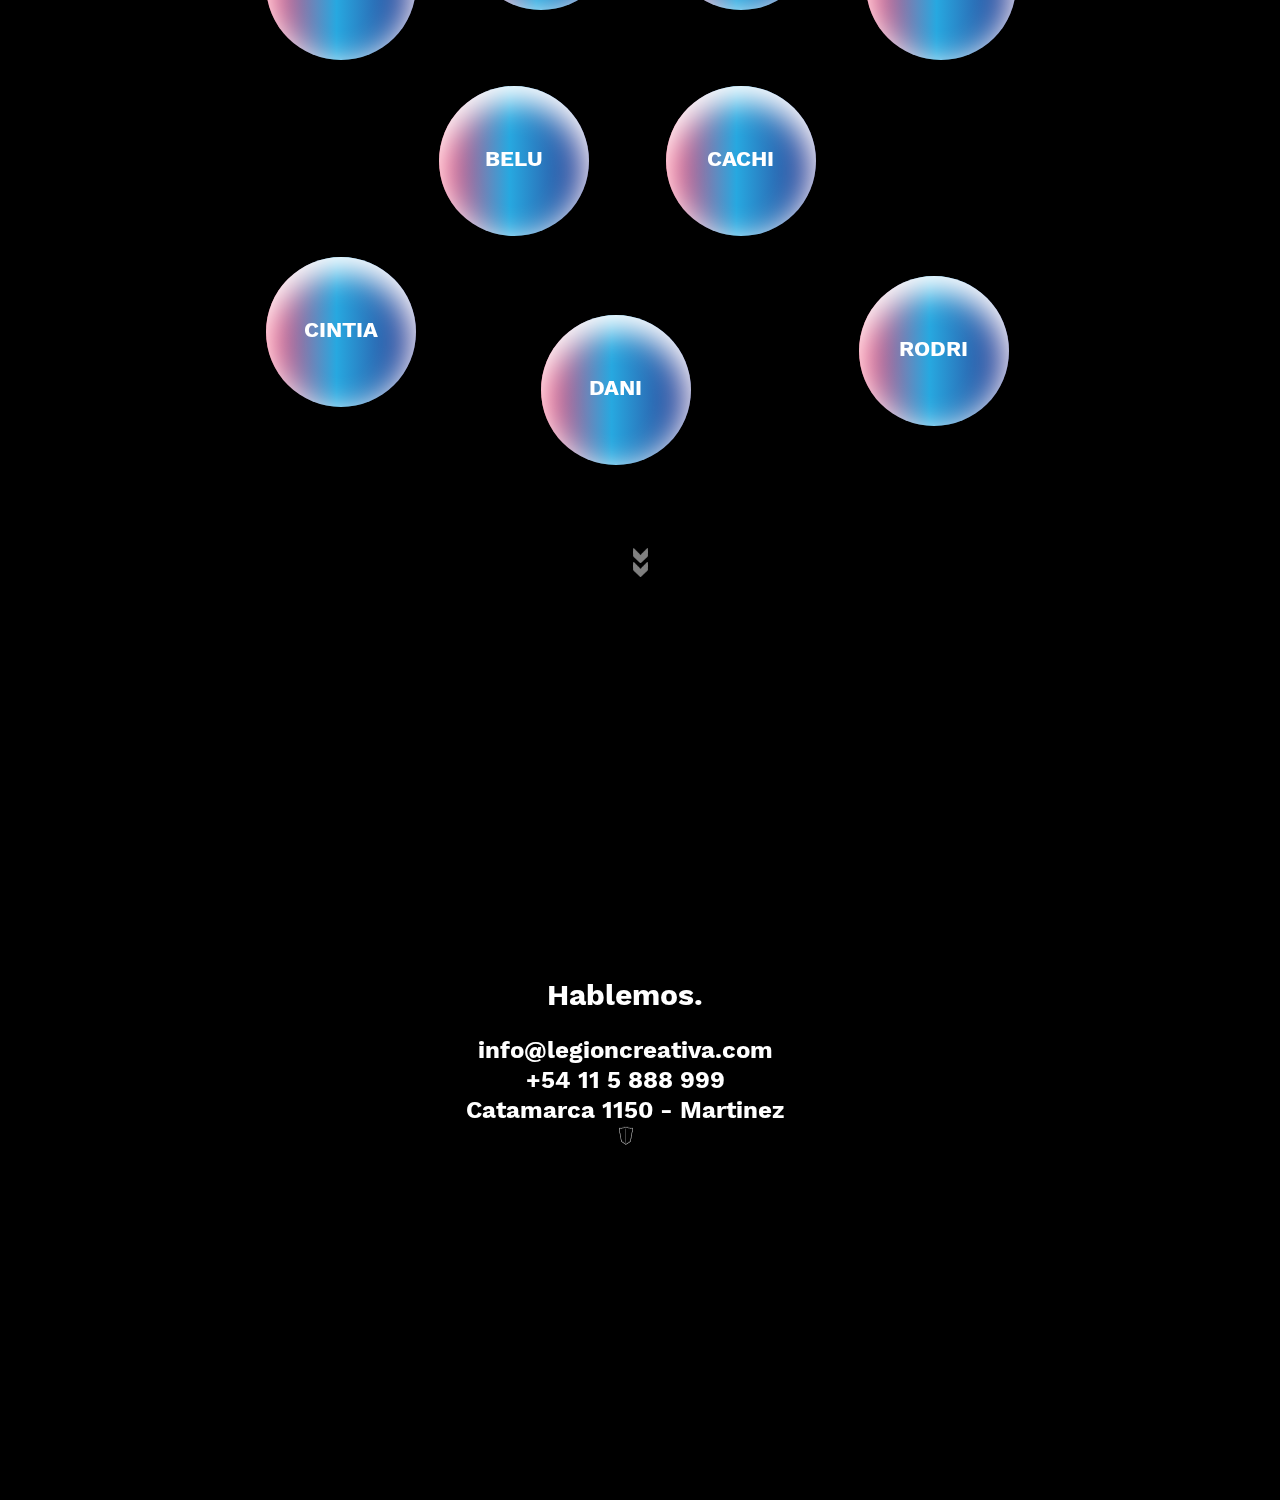
==== commit b7d9c852: "cosmos cambios" ====
--- a/index.html
+++ b/index.html
@@ -376,48 +376,49 @@
 <section id="cosmos" class="no-xs">
 	    <!--  <div class="row">-->
 	    	<div class="container">
-			<div class="text-center">
-				<h3>Nuestros cosmos.</h3>
-			</div>
-			<div class="cont-circle">
-			<!--  <div class="circle-cont center-block container">-->
-				<div class="circle-rrhh bubble blue" id="beli">
-					<p>BELI</p>
-					<span>//Director</span>
-				</div>
-				<div class="circle-rrhh bubble blue" id="andre">
-					<p>ANDRE</p>
-					<span>//Cuentas</span>
-				</div>
-				<div class="circle-rrhh bubble blue" id="sofi">
-					<p>SOFI</p>
-					<span>//Diseño Grafico</span>
-				</div>
-				<div class="circle-rrhh bubble blue" id="delfi">
-					<p>DELFI</p>
-						<span>//Diseño Grafico</span>
-				</div>
-				<div class="circle-rrhh bubble blue" id="belu">
-					<p>BELU</p>
-						<span>//Cuentas</span>
-				</div>
-				<div class="circle-rrhh bubble blue" id="cachi">
-					<p>CACHI</p>
-						<span>//Recursos Humanos</span>
-				</div>
-				<div class="circle-rrhh bubble blue"  id="cintia">
-					<p>CINTIA</p>
-						<span>//Ventas</span>
-				</div>
-				<div class="circle-rrhh bubble blue"  id="dani">
-					<p>DANI</p>
-						<span>//Cuentas</span>
-				</div>
-				<div class="circle-rrhh bubble blue"  id="rodri">
-					<p>RODRI</p>
-						<span>//Cuentas</span>
-				</div>
-			</div>
+					
+					<div class="cont-circle">
+						<div class="text-center">
+						<h3>Nuestros cosmos.</h3>
+					</div>
+					<!--  <div class="circle-cont center-block container">-->
+						<div class="circle-rrhh bubble blue" id="beli">
+							<p>BELI</p>
+							<span id="beli-span">//Director</span>
+						</div>
+						<div class="circle-rrhh bubble blue" id="andre">
+							<p>ANDRE</p>
+							<span id="andre-span">//Cuentas</span>
+						</div>
+						<div class="circle-rrhh bubble blue" id="sofi">
+							<p>SOFI</p>
+							<span id="sofi-span">//Diseño Grafico</span>
+						</div>
+						<div class="circle-rrhh bubble blue" id="delfi">
+							<p>DELFI</p>
+								<span id="delfi-span">//Diseño Grafico</span>
+						</div>
+						<div class="circle-rrhh bubble blue" id="belu">
+							<p>BELU</p>
+								<span id="belu-span">//Cuentas</span>
+						</div>
+						<div class="circle-rrhh bubble blue" id="cachi">
+							<p>CACHI</p>
+								<span id="cachi-span">//Recursos Humanos</span>
+						</div>
+						<div class="circle-rrhh bubble blue"  id="cintia">
+							<p>CINTIA</p>
+								<span id="cintia-span">//Ventas</span>
+						</div>
+						<div class="circle-rrhh bubble blue"  id="dani">
+							<p>DANI</p>
+								<span id="dani-span">//Cuentas</span>
+						</div>
+						<div class="circle-rrhh bubble blue"  id="rodri">
+							<p>RODRI</p>
+								<span id="rodri-span">//Desarrollo Web</span>
+						</div>
+					</div>
 			</div>
 
 
--- a/estilos/estilos.css
+++ b/estilos/estilos.css
@@ -783,17 +783,23 @@
 
 .cont-circle{
 	position: absolute;
-    width: 852px;
     left: 0;
     right: 0;
-    top: 0;
-    bottom: 0;
     margin: auto;
+    top: 50%;
+    transform: translateY(-50%);
+    width: 849px;
+    height: 770px;
 }
 #beli{
 	left:0px;
 	top:100px;
-	animation:movimiento 10s 0.1s infinite ;
+	/*animation:movimiento 10s 0.1s infinite ;*/
+}
+
+#beli:hover #beli-span{
+	opacity: 1;
+	transition:opacity 0.5s;
 }
 
 
@@ -802,25 +808,51 @@
 	top:50px;
 }
 
+
+#andre:hover #andre-span{
+	opacity: 1;
+	transition:opacity 0.5s;
+}
+
 #sofi{
 	left:400px;
 	top:50px;
 }
 
+#sofi:hover #sofi-span{
+	opacity: 1;
+	transition: opacity 0.5s;
+}
+
 #delfi{
 	left:600px;
 	top:100px;
 }
 
+#delfi:hover #delfi-span{
+	opacity: 1;
+	transition: opacity 0.5s;
+}
+
 #belu{
 	left: 173px;
-	top:300px;
+	top:276px;
+}
+
+#belu:hover #belu-span{
+	opacity: 1;
+	transition: opacity 0.5s;
 }
 
 #cachi{
 
 	left: 400px;
-	top: 300px;
+	top: 276px;
+}
+
+#cachi:hover #cachi-span{
+	opacity: 1;
+	transition: opacity 0.5s;
 }
 
 #cintia{
@@ -828,14 +860,31 @@
     top: 447PX;
 }
 
+#cintia:hover #cintia-span{
+	opacity: 1;
+	transition: opacity 0.5s;
+}
+
 #dani{
 	    left: 275px;
     top: 505PX;
 }
 
+#dani:hover #dani-span{
+	opacity: 1;
+	transition: opacity 0.5s;
+}
+
 #rodri{
     left: 593px;
     top: 466PX;
+}
+
+
+#rodri:hover #rodri-span
+{
+	opacity: 1;
+	transition: opacity 0.5s;
 }
 
 
@@ -877,19 +926,22 @@
     cursor:pointer;	
 }
 
-#cosmos .flex li p,#cosmos .flex li span{
+#cosmos .bubble  p,#cosmos .bubble  span{
 	font-family: worksans-bold;
 	color:white;
 }
 
 
-#cosmos .flex li p{
-	margin-top: 49px;
+#cosmos .bubble  p{
+    margin-top: 57px;
     text-align: center;	
 }
 
-#cosmos .flex li span{
+#cosmos .bubble  span{
 	text-align: left;
+    margin-left: -58px;
+    opacity: 0;
+    transition: opacity 0.5s;
 }
 
 .bubble {
